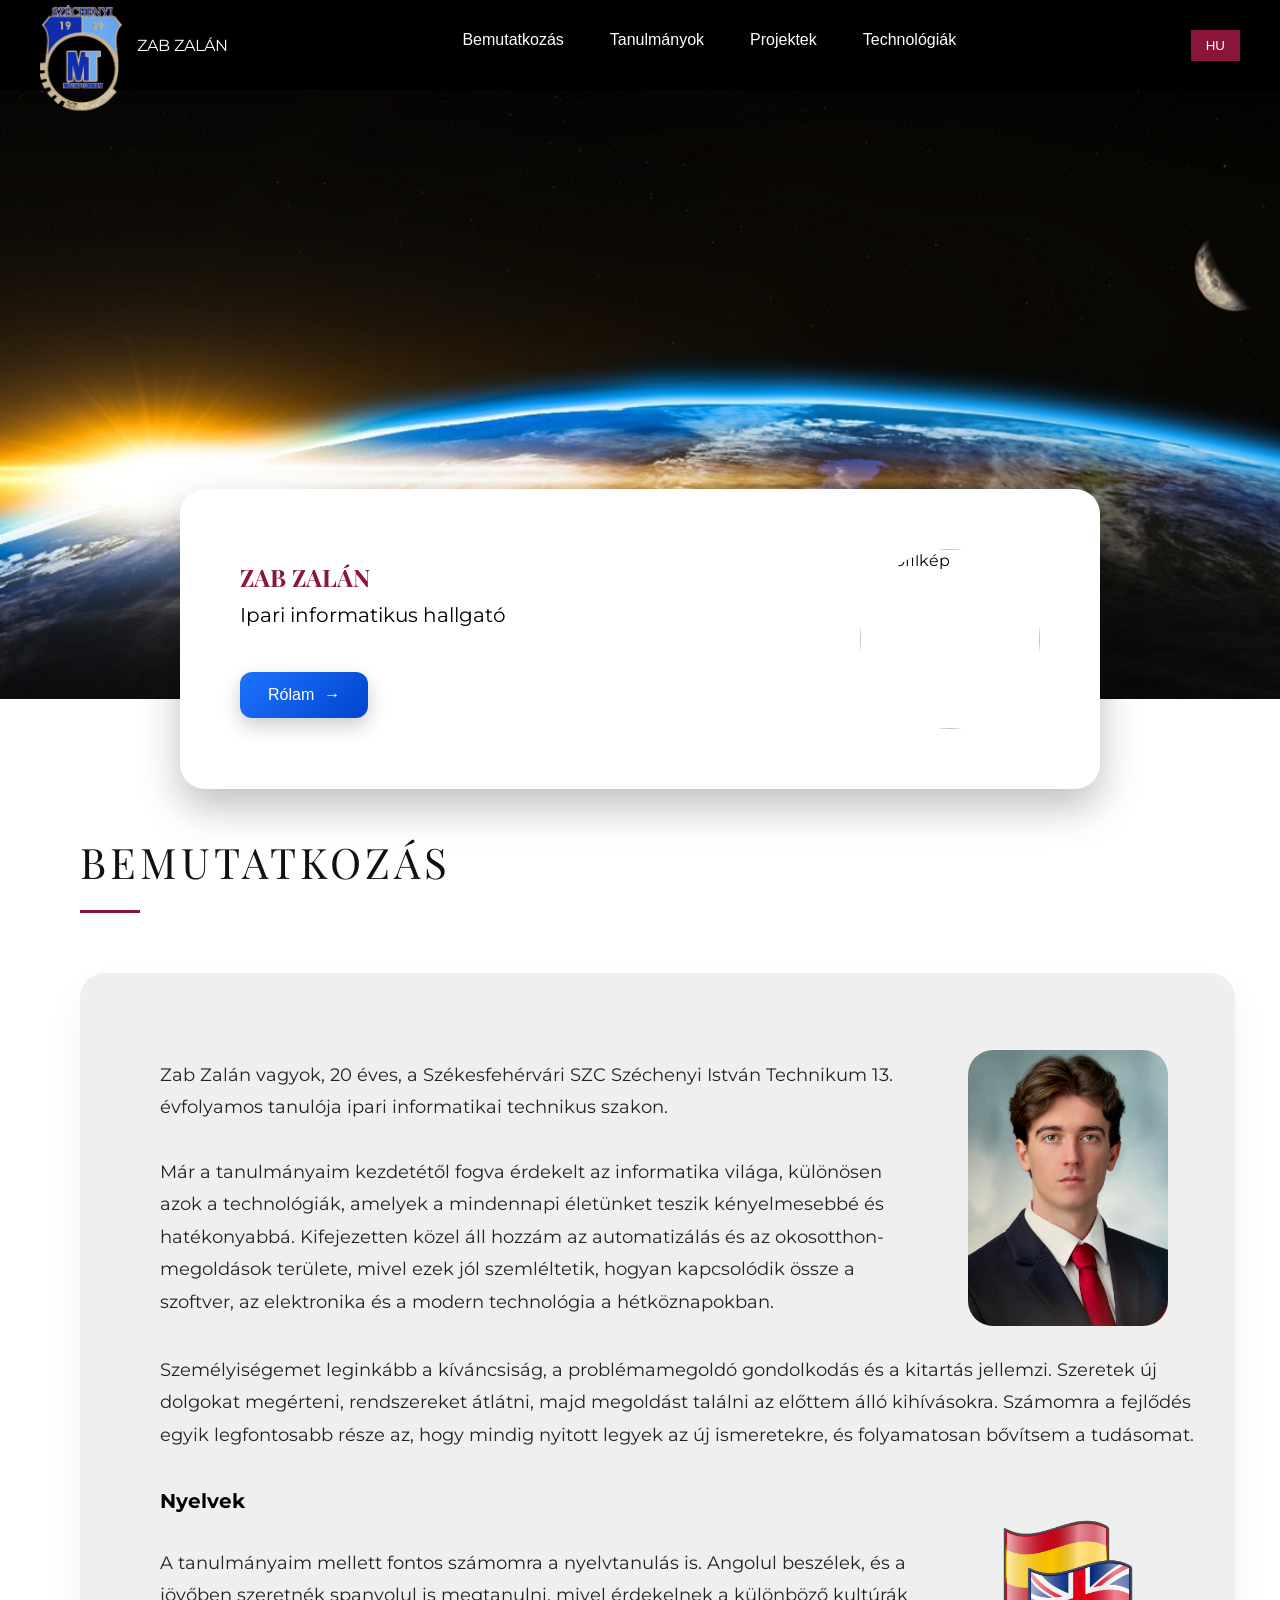
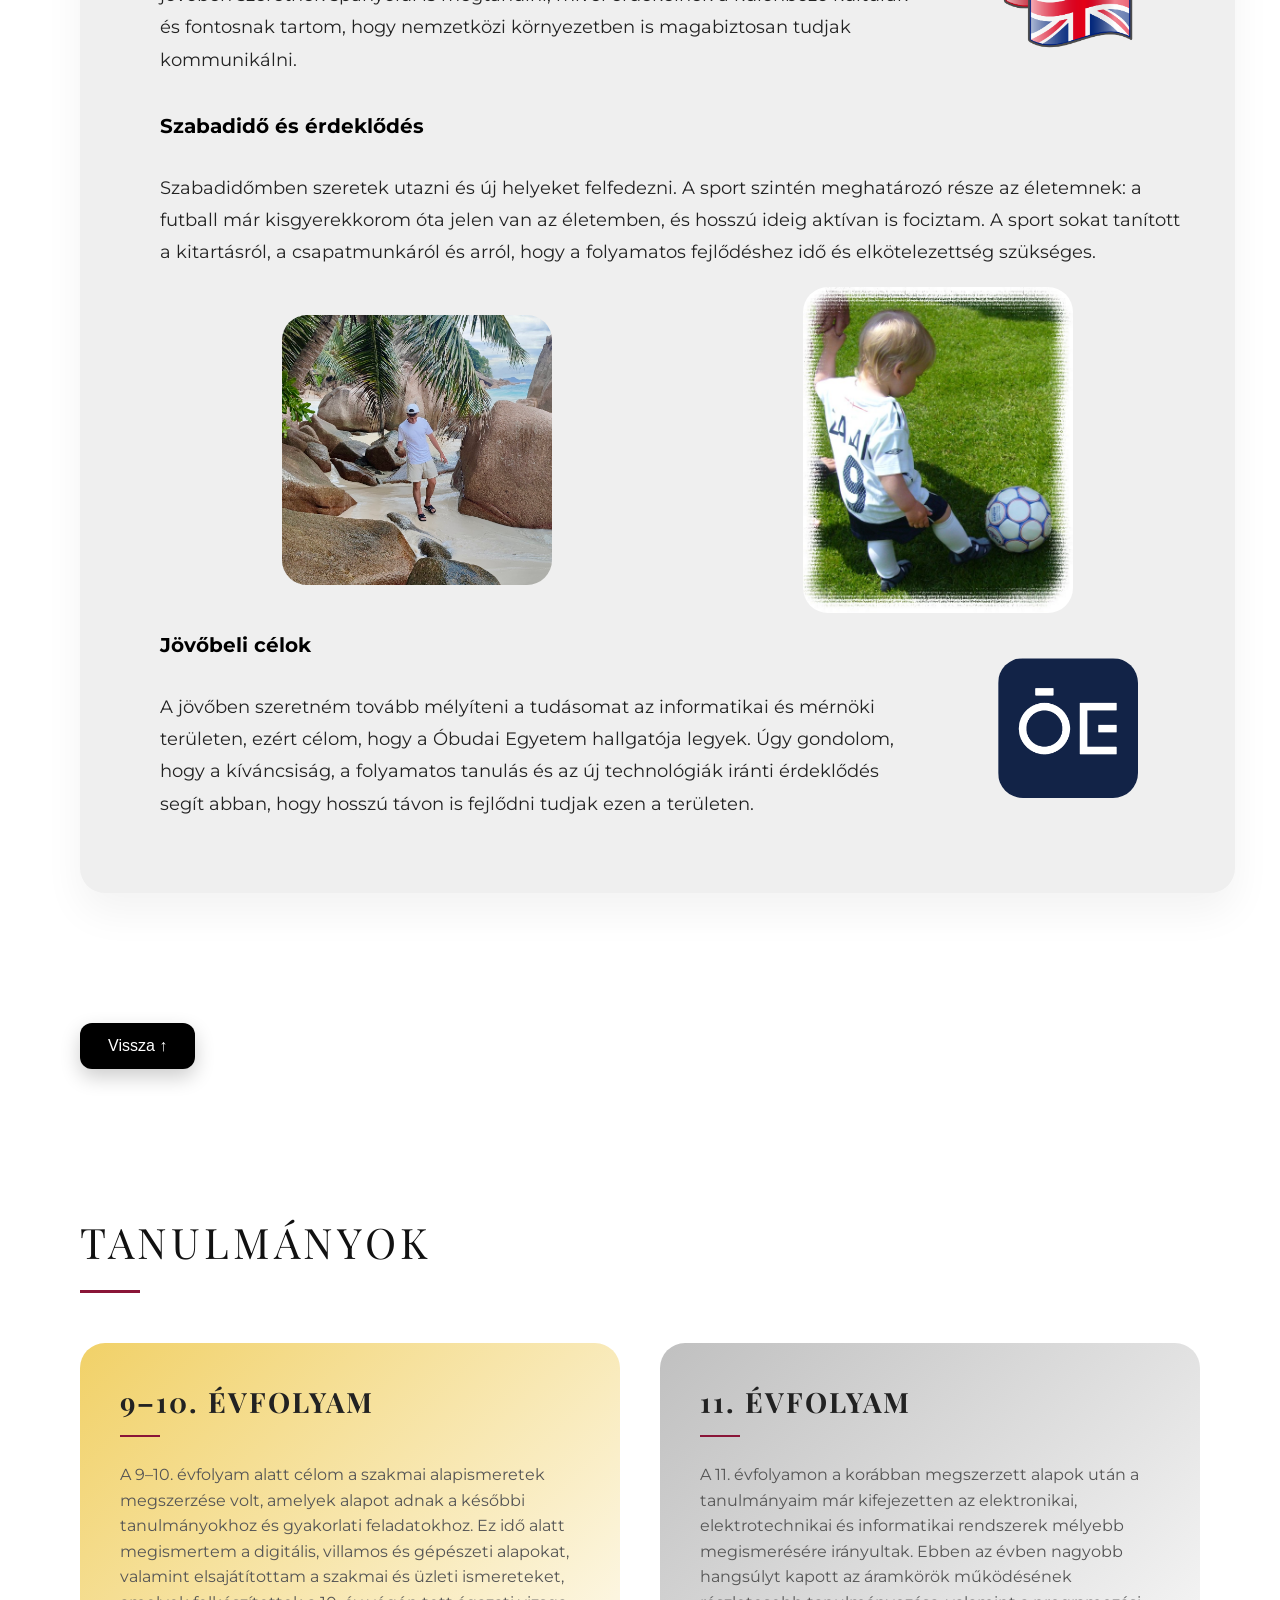
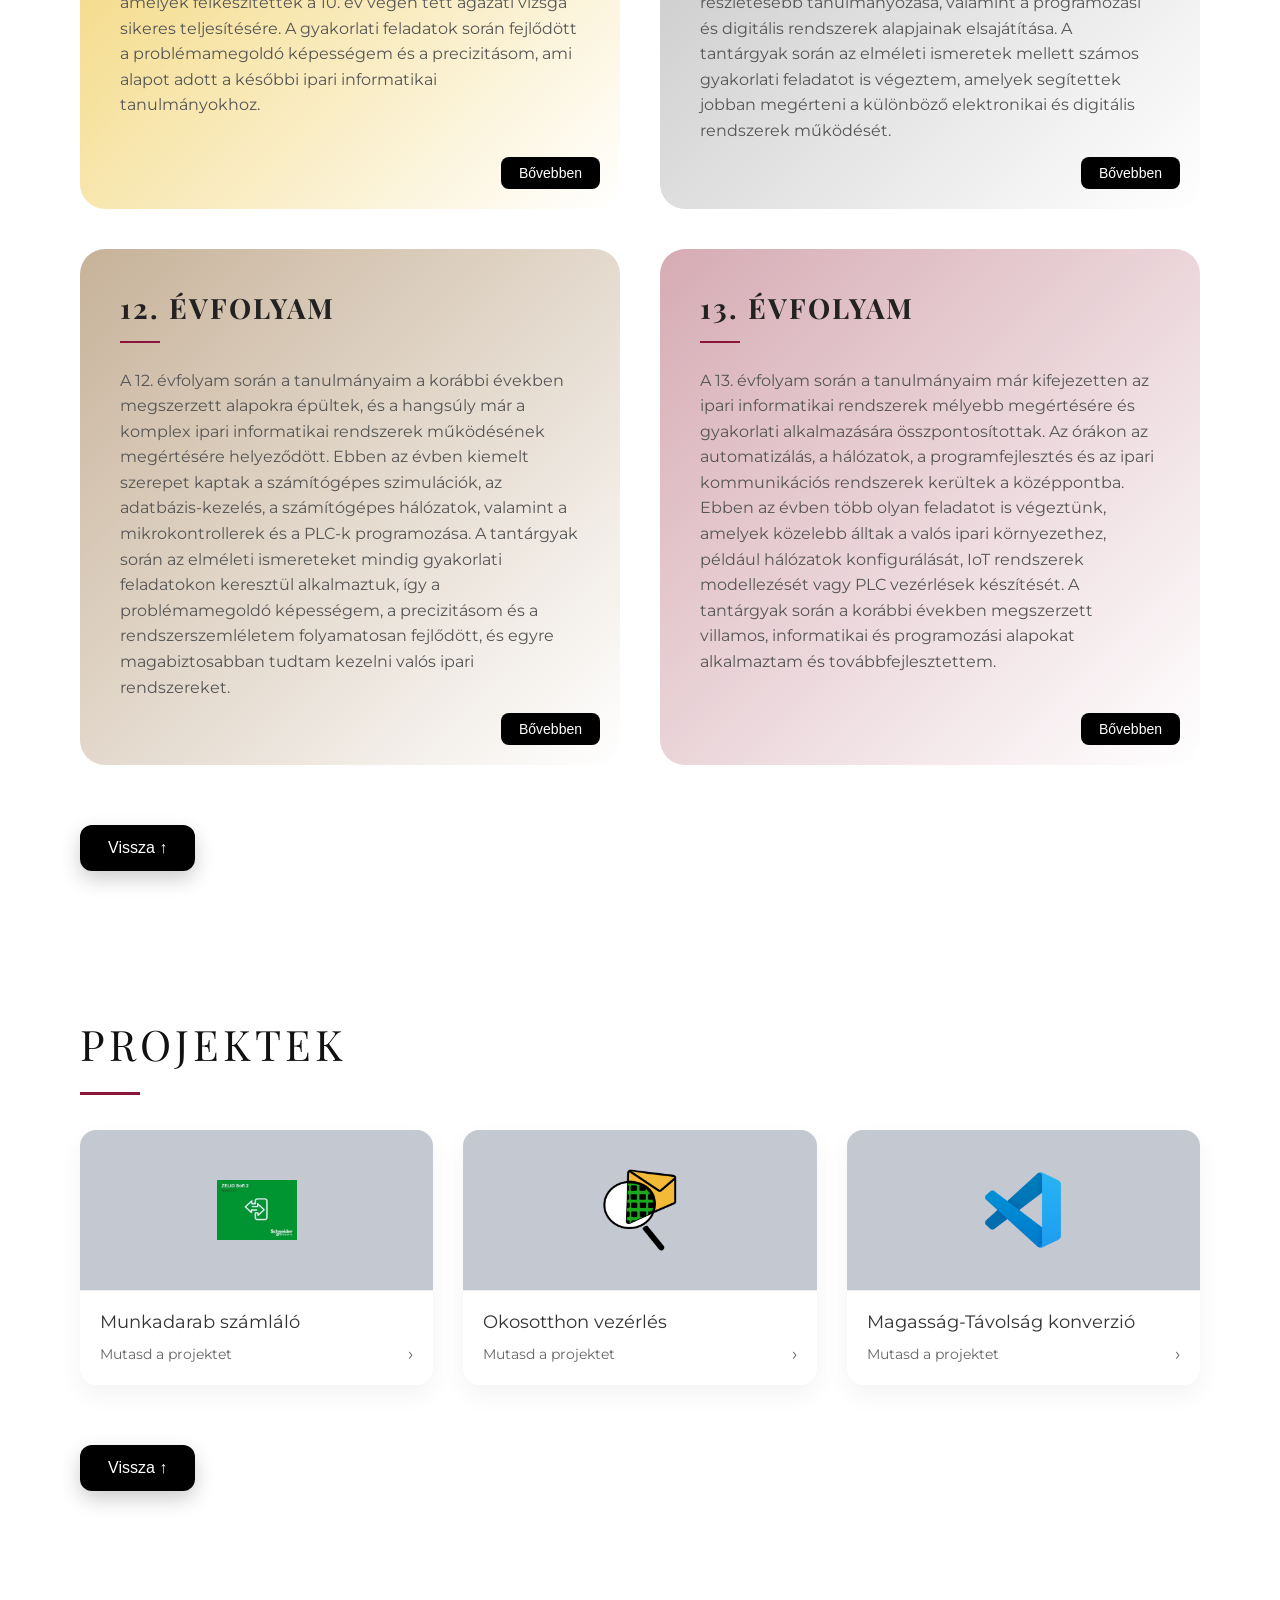
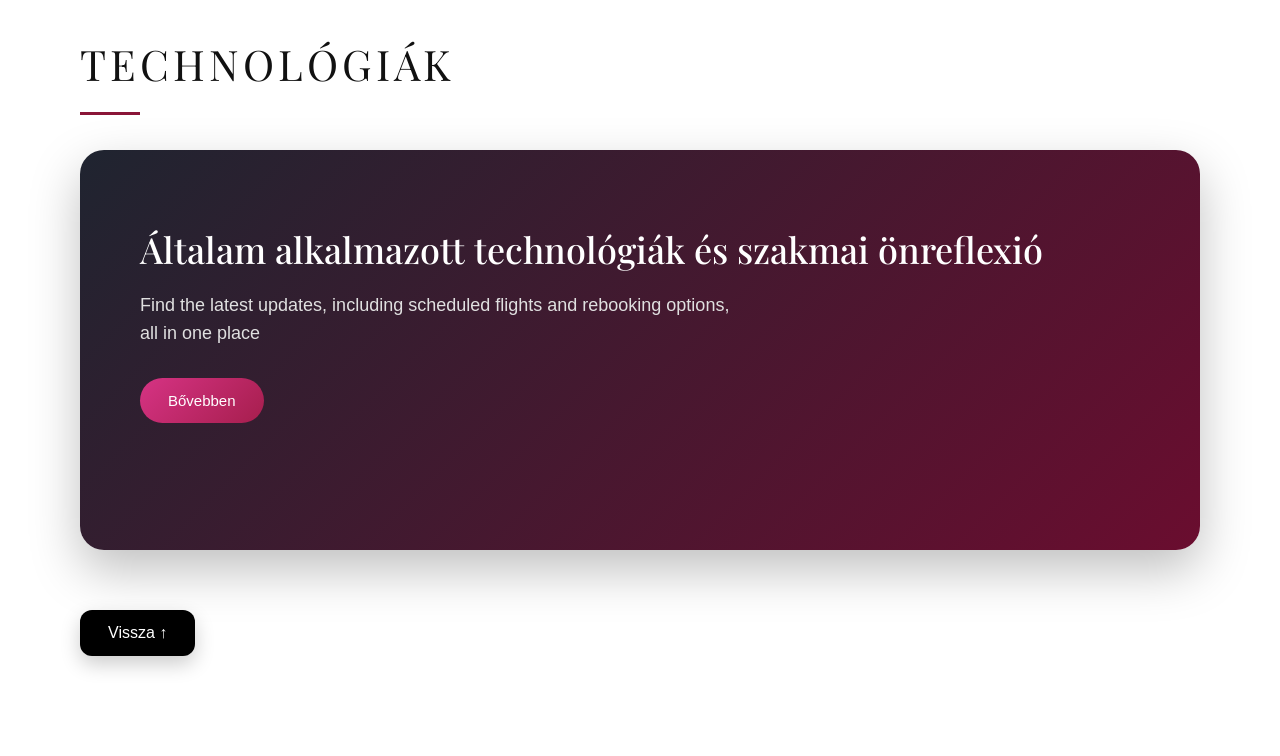
==== index.html @ 1a3d155a "34" ====
﻿﻿﻿﻿<!DOCTYPE html>
<html lang="hu">
<head>
    <meta charset="UTF-8">
    <meta name="viewport" content="width=device-width, initial-scale=1.0">
    <title>Portfolio</title>
    <link rel="stylesheet" href="./style/style.css">
    <link href="https://fonts.googleapis.com/css2?family=Playfair+Display:wght@400;600&family=Montserrat:wght@300;500&display=swap" rel="stylesheet">
</head>
<body>
    <header>
        <div class="logo">
            <a href="https://szek-szechenyi.www.intezmeny.edir.hu/" target="_blank">
                <img src="./style/Photos/logo.png" alt="School Logo">
            </a>
            <span id="nav-name">ZAB ZALÁN</span>
        </div>
            <button class="menu-toggle" onclick="toggleMenu()">
                ☰
            </button>
        <nav id="nav-menu">
                    <button onclick="scrollToSection('rolam')" id="nav-about">Bemutatkozás</button>
            <div class="dropdown">
                <button class="dropbtn" id="nav-study" onclick="handleStudyClick()">Tanulmányok</button>
                <div class="dropdown-content">
                    <button onclick="scrollToSection('ev910')" id="ev910-btn">9–10. évfolyam</button>
                    <button onclick="scrollToSection('ev11')" id="ev11-btn">11. évfolyam</button>
                    <button onclick="scrollToSection('ev12')" id="ev12-btn">12. évfolyam</button>
                    <button onclick="scrollToSection('ev13')" id="ev13-btn">13. évfolyam</button>
                </div>
            </div>
            <div class="dropdown">
                <button class="dropbtn" id="nav-projects" onclick="handleProjectsClick()">Projektek</button>
                <div class="dropdown-content">
                    <button onclick="openProject1()" id="projekt1-btn">Munkadarab számláló</button>
                    <button onclick="openProject2()" id="projekt2-btn">Okosotthon vezérlés</button>
                    <button onclick="openProject3()" id="projekt3-btn">Magasság-Távolság</button>
                </div>
            </div>
            <button onclick="scrollToSection('technologiak')" id="nav-technologies">Technológiák</button>
        </nav>

        <button class="lang-btn" id="lang-btn" onclick="toggleLanguage()">HU</button>
    </header>

    <!-- HERO SECTION -->
    <section class="hero">

        <div class="card">
            
            <div class="card-text">
                <h1 id="name">ZAB ZALÁN</h1>
                <p id="title">Ipari informatikus hallgató</p>
                <button class="about-btn" id="about-btn" onclick="scrollToSection('rolam')">Rólam<span class="arrow">→</span></button>
            </div>

            <div class="profile-pic">
                <img src="./style/Photos/profil.jpeg" alt="Profilkép">
            </div>
        </div>

    </section>

    <!-- SECTIONS -->

    <section id="rolam" class="content">
        <h2 id="about-title">Bemutatkozás</h2>
        <div class="about-card">
            <div class="about-inner">
                <p>
                    <div class="me-row">
                        <div class="me-box">
                        <p>
                        Zab Zalán vagyok, 20 éves, a Székesfehérvári SZC Széchenyi István Technikum 13. évfolyamos tanulója ipari informatikai technikus szakon. 
                        <br></br>
                        Már a tanulmányaim kezdetétől fogva érdekelt az informatika világa, különösen azok a technológiák, 
                        amelyek a mindennapi életünket teszik kényelmesebbé és hatékonyabbá. Kifejezetten közel áll hozzám az automatizálás és az okosotthon-megoldások területe, 
                        mivel ezek jól szemléltetik, hogyan kapcsolódik össze a szoftver, az elektronika és a modern technológia a hétköznapokban.
                        </p>
                        </div>
                        <div class="me-image-box">
                            <img src="./style/Photos/me.jpeg" alt="Én">
                        </div>
                        </div>
                            <p>
                            Személyiségemet leginkább a kíváncsiság, a problémamegoldó gondolkodás és a kitartás jellemzi. Szeretek új dolgokat megérteni, 
                            rendszereket átlátni, majd megoldást találni az előttem álló kihívásokra. Számomra a fejlődés egyik legfontosabb része az, 
                            hogy mindig nyitott legyek az új ismeretekre, és folyamatosan bővítsem a tudásomat.
                            </p>
                </p>
                <div class="nyelvek-row">
                        <div class="nyelvek-box">
                            <h5>Nyelvek</h5>
                            <p>
                                A tanulmányaim mellett fontos számomra a nyelvtanulás is. 
                                Angolul beszélek, és a jövőben szeretnék spanyolul is megtanulni, 
                                mivel érdekelnek a különböző kultúrák és fontosnak tartom, hogy nemzetközi környezetben is magabiztosan tudjak kommunikálni.
                            </p>
                        </div>
                        <div class="nyelvek-image-box">
                            <img src="./style/Photos/nyelvek.png" alt="Nyelvek">
                        </div>
                </div>

                <h5>Szabadidő és érdeklődés</h5>
                    <p>
                        Szabadidőmben szeretek utazni és új helyeket felfedezni. 
                        A sport szintén meghatározó része az életemnek: a futball már kisgyerekkorom óta jelen van az életemben, 
                        és hosszú ideig aktívan is fociztam. A sport sokat tanított a kitartásról, 
                        a csapatmunkáról és arról, hogy a folyamatos fejlődéshez idő és elkötelezettség szükséges.
                    </p>

                <div class="topic-grid">
                        <div class="travel-image-box">
                            <img src="./style/Photos/me_travel.jpg" alt="travel">
                        </div>

                        <div class="foci-image-box">
                            <img src="./style/Photos/foci.JPG" alt="foci">
                        </div>
                    </div>
                
                <div class="egyetem-row">
                        <div class="egyetem-box">
                            <h5>Jövőbeli célok</h5>
                            <p>
                                A jövőben szeretném tovább mélyíteni a tudásomat az informatikai és mérnöki területen, ezért célom, 
                                hogy a Óbudai Egyetem hallgatója legyek. Úgy gondolom, hogy a kíváncsiság, 
                                a folyamatos tanulás és az új technológiák iránti érdeklődés segít abban, hogy hosszú távon is fejlődni tudjak ezen a területen.
                            </p>
                        </div>
                        <div class="egyetem-image-box">
                            <img src="./style/Photos/egyetem.png" alt="Egyetem">
                        </div>
                </div>

            </div>
        </div>
        <button class="back-btn" id="back-about" onclick="scrollToTop()">Vissza ↑</button>
    </section>

    <section id="tanulmanyok" class="content">
        <h2 id="study-title">Tanulmányok</h2>

        <div class="study-grid">
            <div class="study-card card-1" id="ev910">
                <h3 class="card-title" id="card1-title">9–10. évfolyam</h3>
                <p class="preview-text" id="card1-preview">
                    A 9–10. évfolyam alatt célom a szakmai alapismeretek megszerzése volt, 
                    amelyek alapot adnak a későbbi tanulmányokhoz és gyakorlati feladatokhoz. 
                    Ez idő alatt megismertem a digitális, villamos és gépészeti alapokat, 
                    valamint elsajátítottam a szakmai és üzleti ismereteket, 
                    amelyek felkészítettek a 10. év végén tett ágazati vizsga sikeres teljesítésére. 
                    A gyakorlati feladatok során fejlődött a problémamegoldó képességem és a precizitásom, 
                    ami alapot adott a későbbi ipari informatikai tanulmányokhoz.
                </p>

                <button class="expand-btn" id="card1-btn" onclick="toggleCard(this)">Bővebben</button>

                <div class="card-expanded">
                    <h4 id="card1-h4-1">1. Megszerzett alapismeretek</h4>

                    <h5 id="card1-h5-1">Digitális kultúra</h5>
                    <p id="card1-p-1">
                        A digitális kultúra órák során megismertem a számítógépek és az internet működését,
                        a digitális írástudás alapjait, valamint a biztonságos online kommunikáció szabályait.
                        Gyakorlatban készítettem dokumentumokat Word 2016-ban, táblázatokat Excelben és prezentációkat PowerPointban.
                        Ezek a feladatok fejlesztették a logikus gondolkodásomat és a problémamegoldó képességemet,
                        valamint biztos alapot adtak a későbbi projektekhez és a honlapkészítéshez.
                    </p>

                    <div class="villamos-row">
                        <div class="villamos-box">
                            <h5 id="card1-h5-2">Villamos alapismeretek</h5>
                            <p id="card1-p-2">
                                A villamos alapismeretek során megtanultam az elektromos alapfogalmakat,
                                az áramkörök működését és a biztonságos munkavégzés szabályait. Gyakorlatban különböző áramköröket építettem,
                                használtam alkatrészeket, mint dióda, ellenállás és LED. Tanultam az alapvető forrasztási technikákat,
                                és mérőeszközökkel ellenőriztem az áramkörök működését. Ezek a tapasztalatok fejlesztették a precizitásomat és a kézügyességemet,
                                valamint segítettek az elméleti tudás gyakorlati alkalmazásában
                            </p>
                        </div>
                        <div class="villamos-image-box">
                            <img src="./style/Photos/tranzisztor_no_bg.png" alt="Tranzisztor">
                        </div>
                    </div>

                    <div class="gepeszet-row">
                        <div class="gepeszet-image-box">
                            <img src="./style/Photos/gepeszet_no_bg (1).png" alt="Gépészet">
                        </div>
                        <div class="gepeszet-box">
                            <h5 id="card1-h5-3">Gépészeti alapismeretek</h5>
                            <p id="card1-p-3">
                                A gépészeti alapismeretek órák során megismertem a mechanikai rendszerek működését és az alapvető szerkezeti elemeket.
                                Gyakorlati feladatok során eszközöket használtam, mint reszelő, vasfűrész, fúrógép és csavarhúzó,
                                valamint kisebb alkatrészeket szereltem össze. Megtanultam a műszaki rajzok készítését, olvasását és értelmezését,
                                ami segített a mechanikai elemek helyes összeszerelésében és a problémamegoldásban.
                            </p>
                        </div>
                    </div>

                    <h4 id="card1-h4-2">2. Szakmai és üzleti alapok</h4>

                    <div class="topic-grid">
                        <div class="topic-box">
                            <h5 id="card1-h5-4">Munkavállalói ismeretek</h5>
                            <p id="card1-p-4">
                                A munkavállalói ismeretek órákon megtanultam a munka világának alapvető szabályait,
                                az álláskeresés és az önéletrajz készítésének módját, valamint a motivációs levél és az állásinterjú alapjait.
                                Gyakorlati feladatok során csoportos munkát végeztünk, amelyek fejlesztették a kommunikációs és szervezési készségeimet,
                                valamint a felelősségvállalást.
                            </p>
                        </div>

                        <div class="topic-box">
                            <h5 id="card1-h5-5">Pénzügyi és vállalkozói ismeretek</h5>
                            <p id="card1-p-5">
                                A pénzügyi és vállalkozói ismeretek órák során alapvető gazdasági fogalmakat,
                                költségvetés-készítést és üzleti döntések alapjait sajátítottam el.
                                Gyakorlati feladatokban kis üzleti szimulációkban vettem részt, amelyek fejlesztették a tervezési és problémamegoldó képességeimet,
                                valamint a stratégiai gondolkodást
                            </p>
                        </div>
                    </div>

                    <h4 id="card1-h4-3">Ágazati vizsga</h4>
                    <p id="card1-p-6">
                        A 10. év végén sikeresen teljesítettem az ágazati vizsgát,
                        amely során bizonyítottam a megszerzett alapismereteket és a szakmai kompetenciáimat a villamos és gépészeti alapok területén.
                    </p>

                    <div class="exam-parts">
                        <div class="exam-box">
                            <b id="card1-exam-1">Írásbeli rész:</b>
                            <p id="card1-p-7">
                                Elméleti tudásomat a gépészet és elektronika alapjairól kellett bemutatnom,
                                például műszaki rajzok készítésében, gépészettel és elektronikával kapcsolatos
                                kérdések megválaszolásával és egyszerű áramköri számítások megoldásával.
                            </p>
                        </div>

                        <div class="exam-box">
                            <b id="card1-exam-2">Gyakorlati rész:</b>
                            <p id="card1-p-8">
                                Elkészítettem egy mechanikus és villamos elemekből álló alkatrészcsoport egyes elemeit,
                                valamint gondoskodtam azok precíz előállításáról és összeszereléséről a végső működő egység kialakítása érdekében.
                            </p>
                        </div>
                    </div>
                </div>
            </div>

            <div class="study-card card-2" id="ev11">
                <h3 class="card-title" id="card2-title">11. évfolyam</h3>
                <p class="preview-text">
                    A 11. évfolyamon a korábban megszerzett alapok után a tanulmányaim már kifejezetten az elektronikai, 
                    elektrotechnikai és informatikai rendszerek mélyebb megismerésére irányultak. 
                    Ebben az évben nagyobb hangsúlyt kapott az áramkörök működésének részletesebb tanulmányozása, 
                    valamint a programozási és digitális rendszerek alapjainak elsajátítása. 
                    A tantárgyak során az elméleti ismeretek mellett számos gyakorlati feladatot is végeztem, 
                    amelyek segítettek jobban megérteni a különböző elektronikai és digitális rendszerek működését.
                </p>
                <button class="expand-btn" id="card1-btn" onclick="toggleCard(this)">Bővebben</button>

                <div class="card-expanded">
                    <h4>Megszerzett ismeretek</h4>

                    <h5>Programozás alapjai</h5>
                    <p>
                        <p>
                            A programozás alapjai tantárgy során megismerkedtem az algoritmikus gondolkodás 
                            és a programozási logika alapjaival. 
                            Az órákon megtanultam, hogyan lehet egy problémát kisebb lépésekre bontani, 
                            majd azt egy program segítségével megoldani. 
                            Foglalkoztunk az alapvető programozási szerkezetekkel, például a változókkal, 
                            elágazásokkal és ciklusokkal, valamint az algoritmusok felépítésével.
                        </p>
                        
                        <div class="programozas-row">
                            <div class="programozas-box">
                                <p>
                                    A gyakorlati feladatok során különböző egyszerű programokat készítettem, a
                                    melyek segítségével gyakoroltam a logikai gondolkodást és a hibakeresést. 
                                    A programok írásához a Visual Studio Code fejlesztői környezetet használtuk, a
                                    mely egy modern kódszerkesztő. Ebben a programban írtam és futtattam a kódokat, 
                                    valamint megtanultam a programok strukturált felépítését és a hibák javításának alapvető módszereit.
                                </p>
                            </div>
                        <div class="programozas-image-box">
                            <img src="./style/Photos/visual-studio.png" alt="VisualStudio">
                        </div>
                        </div>
                        
                            <p>
                            A feladatok során különböző alapvető programozási problémákat oldottunk meg, 
                            például számítási feladatokat, feltételek vizsgálatát vagy ismétlődő műveletek végrehajtását. 
                            Ezek a gyakorlatok segítettek abban, hogy fejlődjön a logikai gondolkodásom és jobban megértsem a programozás működésének alapelveit.
                            </p>
                    </p>
                    <h5>Automatika és elektronikai ismeretek</h5>
                    <div class="automatika-parts">
                        <p>
                            Az automatika és elektronikai ismeretek órákon megismertem az elektronikai rendszerek működésének alapelveit 
                            és az automatizált rendszerekben használt alapvető elektronikai elemek szerepét. Tanultunk különböző elektronikai alkatrészekről, 
                            például ellenállásokról, diódákról, kondenzátorokról és tranzisztorokról, valamint ezek működéséről az áramkörökben.
                            <br></br>
                            A gyakorlati feladatok során különböző egyszerű áramköröket építettünk és elemeztünk, 
                            valamint számítógépes szimulációs programok segítségével vizsgáltuk az áramkörök működését. Ezek a gyakorlatok segítettek jobban megérteni, 
                            hogyan működnek az elektronikai rendszerek a valóságban.
                        </p>
                    </div>

                    <h5>Analóg áramkörök</h5>
                            <p>
                                <p>
                                    Az analóg áramkörök tantárgy során az analóg elektronika alapelveit tanultam. 
                                    Megismertem az olyan alapvető alkatrészek működését, mint az ellenállások, kondenzátorok és diódák, 
                                    valamint ezek szerepét az áramkörökben. Tanultunk az Ohm-törvényről, a feszültség- és áramviszonyokról, 
                                    valamint egyszerűbb áramköri számításokról.
                                </p>
                        <div class="analog-row">
                            <div class="analog-box">
                                <p>
                                A gyakorlati feladatok során az Electronic Workbench (EWB) 5.12 programot használtuk, 
                                amely egy elektronikai áramkör szimulációs szoftver.
                                Ennek segítségével különböző analóg kapcsolásokat építettem fel virtuális környezetben, 
                                majd megfigyeltem azok működését. A programban mérőműszereket is használhattunk, 
                                például virtuális multimétert és oszcilloszkópot, amelyekkel ellenőrizni lehetett a feszültség- 
                                és áramértékeket az áramkör különböző pontjain.
                                </p>
                            </div>
                            <div class="analog-image-box">
                                <img src="./style/Photos/Electronics-Workbench.webp" alt="Analog-aramkorok">
                            </div>
                        </div>
                        </p>
                    <h5>Digitális áramkörök</h5>
                            <p>
                                A digitális áramkörök tantárgy során a digitális elektronika alapjaival foglalkoztunk. 
                                Megtanultam a bináris számrendszer használatát, valamint a logikai műveletek és logikai kapuk működését. 
                                Tanulmányoztuk az alapvető logikai kapukat, például az AND, OR, NOT, NAND és NOR kapukat, 
                                valamint ezek működését különböző kapcsolásokban.
                            </p>
                    <div class="digit-row">
                        <div class="digit-image-box">
                            <img src="./style/Photos/logisim.png" alt="Digit">
                        </div>
                        <div class="digit-box">
                            <p>
                                A gyakorlati feladatok során a Logisim nevű digitális áramkör szimulációs programot használtuk. 
                                Ebben a programban különböző digitális áramköröket építettem fel logikai kapuk segítségével, majd teszteltem azok működését. 
                                A feladatok során egyszerű logikai hálózatokat és kombinációs áramköröket készítettünk, 
                                amelyek segítettek megérteni a digitális rendszerek működésének alapjait.
                            </p>
                        </div>
                    </div>

                    <h5>Elektrotechnika</h5>
                    <div class="elektro-parts">
                        <p>
                            Az elektrotechnika tantárgy során tovább mélyítettem a villamos alapismereteimet. 
                            Tanultam az elektromos áramkörök működéséről, a feszültség, az áramerősség és az ellenállás közötti összefüggésekről, 
                            valamint különböző áramköri számításokról.
                            <br></br>
                            Az órák során foglalkoztunk az Ohm-törvénnyel a soros és párhuzamos kapcsolásokban, 
                            valamint az ellenállások eredő értékének kiszámításával. Ezek az ismeretek segítettek abban, 
                            hogy jobban megértsem az elektronikai áramkörök működését.
                            <br></br>
                            A gyakorlati feladatok során különböző áramköröket elemeztünk, számításokat végeztünk, 
                            és a korábban tanult elektronikai ismereteket alkalmaztuk. Ezek a feladatok fejlesztették a műszaki gondolkodásomat és a problémamegoldó képességemet.
                        </p>
                    </div>
                    
            </div>
            </div>

            <div class="study-card card-3" id="ev12">
                <h3 class="card-title" id="card3-title">12. évfolyam</h3>
                <p class="preview-text">
                    A 12. évfolyam során a tanulmányaim a korábbi években megszerzett alapokra épültek, 
                    és a hangsúly már a komplex ipari informatikai rendszerek működésének megértésére helyeződött. 
                    Ebben az évben kiemelt szerepet kaptak a számítógépes szimulációk, az adatbázis-kezelés, a számítógépes hálózatok, 
                    valamint a mikrokontrollerek és a PLC-k programozása. A tantárgyak során az elméleti ismereteket mindig gyakorlati feladatokon keresztül alkalmaztuk, 
                    így a problémamegoldó képességem, a precizitásom és a rendszerszemléletem folyamatosan fejlődött, 
                    és egyre magabiztosabban tudtam kezelni valós ipari rendszereket.
                </p>
                <button class="expand-btn" id="card1-btn" onclick="toggleCard(this)">Bővebben</button>

                <div class="card-expanded">
                    <h4>Megszerzett ismeretek</h4>
                    
                    <h5>Számítógépes szimuláció</h5>
                        <p>
                            <p>
                            Itt az ipari rendszerek modellezését 
                            és működésük előrejelzését tanultuk számítógépes környezetben. 
                            A gyakorlatok során az Autodesk Eagle programot használtuk elektronikai áramkörök tervezésére, 
                            NYÁK-tervek készítésére és az áramkörök működésének ellenőrzésére.
                            </p>
                        <div class="szamitogep-row">
                            <div class="szamitogep-box">
                                <p>
                                A programban alkatrészeket helyeztem el, virtuális áramköröket építettem és szimuláltam, 
                                majd figyeltem a különböző jelek viselkedését az áramkörben. 
                                A feladatok során megtanultam a kapcsolások logikai felépítését, 
                                a tervezés és a hibakeresés folyamatát, valamint azt, hogy a szimuláció segít 
                                az esetleges hibák korai felismerésében, még a valós megvalósítás előtt.
                                </p>
                            </div>
                            <div class="szamitogep-image-box">
                                <img src="./style/Photos/eagle.png" alt="Számítógépes szimuláció">
                            </div>
                        </div>
                        </p>

                    <div class="mikrokontroller-row">
                        <div class="mikrokontroller-image-box">
                            <img src="./style/Photos/zeliosoft.jpg" alt="mikrokontroller">
                        </div>
                        <div class="mikrokontroller-box">
                            <h5>Mikrovezérlő programozása</h5>
                            <p>
                               A mikrovezérlő programozás során az alapvető mikrokontrolleres rendszerek működését tanultuk. 
                               A gyakorlatokban a mikrokontrollerre egyszerű programokat írtam, amelyekkel például LED-eket, 
                               szenzorokat és motorokat irányítottam. A feladatok során a Zelio Soft 2 programot használtuk, 
                               amelyben a FBD (Function Block Diagram) és Ladder programozási nyelveken készítettünk vezérlőprogramokat. 
                               A gyakorlati feladatok segítettek megérteni a szenzorok és beavatkozók működését, valamint a vezérlési logikák felépítését.
                            </p>
                        </div>
                    </div>
                        
                    <h5>PLC programozás</h5>
                    <div class="plc-parts">
                        <p>
                            A PLC programozás órák során a programozható logikai vezérlők alkalmazását és működését tanultam. 
                            A gyakorlatokon Ladder és FBD diagramokon keresztül automatizáltam egyszerű ipari folyamatokat, 
                            például motorok és lámpák vezérlését, valamint logikai kapcsolások és vezérlési sorrendek szimulációját végeztem. 
                            A feladatok során a valós be- és kimeneti jeleket használtuk, így megtanultam a rendszerek működésének gyakorlati ellenőrzését, 
                            a hibakeresést, valamint a programok pontos működtetését.
                        </p>
                    </div>

                    <div class="adatbazis-row">
                        <div class="adatbazis-box">
                            <h5>Adatbázis-kezelés alapjai</h5>
                            <p>
                                Az adatbázis-kezelés alapjai tantárgy során az adatok szervezett tárolásával, 
                                kezelésével és lekérdezésével foglalkoztunk. Az órákon az adatmodellezés, a táblák létrehozása, 
                                a relációk kialakítása és az SQL alapú lekérdezések készítése volt a központi téma. 
                                Gyakorlati feladatok során adatbázisokat készítettem, például egy kis vállalkozás termékeinek 
                                és rendeléseinek nyilvántartására, lekérdezéseket írtam adatok szűrésére, összesítésére, 
                                és jelentéseket készítettem, amelyek vizualizálták az adatkapcsolatokat.
                            </p>
                        </div>
                        <div class="adatbazis-image-box">
                            <img src="./style/Photos/mysql.png" alt="Adatbázis kezelés">
                        </div>
                    </div>

                    <h5>Hálózatkezelés</h5>
                    <div class="halozat-parts">
                        <p>
                            A hálózatkezelés órák során a számítógépes hálózatok működésével 
                            és szerepével ismerkedtünk. Az órákon áttekintettük, 
                            hogy a hálózatok hogyan kapcsolják össze a számítógépeket és eszközöket, 
                            hogyan történik az információ továbbítása, és miért fontosak az ipari és irodai rendszerekben.  
                            Ezek az órák segítettek megérteni a hálózatok alapvető működését és jelentőségét a mai digitális környezetben.
                        </p>
                    </div>
                    
            </div>
            </div>

            <div class="study-card card-4" id="ev13">
                <h3 class="card-title" id="card4-title">13. évfolyam</h3>
                <p class="preview-text" id="card4-preview">
                    A 13. évfolyam során a tanulmányaim már kifejezetten az ipari informatikai rendszerek 
                    mélyebb megértésére és gyakorlati alkalmazására összpontosítottak. 
                    Az órákon az automatizálás, a hálózatok, a programfejlesztés és az ipari kommunikációs rendszerek kerültek a középpontba. 
                    Ebben az évben több olyan feladatot is végeztünk, amelyek közelebb álltak a valós ipari környezethez, például hálózatok konfigurálását, 
                    IoT rendszerek modellezését vagy PLC vezérlések készítését. A tantárgyak során a korábbi években megszerzett villamos, 
                    informatikai és programozási alapokat alkalmaztam és továbbfejlesztettem.
                </p>

                <button class="expand-btn" id="card1-btn" onclick="toggleCard(this)">Bővebben</button>

                <div class="card-expanded">
                    <h4>Megszerzett alapismeretek</h4>

                    <h5>Automatikai és elektronikai ismeretek</h5>
                    <p>
                        Az automatikai és elektronikai ismeretek órák elsősorban elméleti jellegűek voltak. 
                        Ezeken az órákon az automatizálási rendszerek működésének alapelveit, 
                        az elektronikai áramkörök szerepét és az ipari vezérlőrendszerek felépítését tanultuk. 
                        Megismerkedtünk a különböző érzékelőkkel, beavatkozókkal és vezérlőegységekkel, 
                        valamint azok működési elvével és alkalmazási területeivel. Az órák célja az volt, hogy átfogó képet kapjunk arról, 
                        hogyan működnek az automatizált rendszerek az iparban, és milyen elektronikai megoldások teszik lehetővé a különböző folyamatok vezérlését.
                    </p>

                    <div class="programfejlesztes-row">
                        <div class="programfejlesztes-box">
                            <h5>Programfejlesztés</h5>
                            <p>
                                A programfejlesztés órákon a szoftveres gondolkodás és a problémamegoldás került előtérbe. 
                                A feladatokat elsősorban Visual Studio Code fejlesztői környezetben készítettük, 
                                ahol kisebb programokat és alkalmazásokat írtunk különböző gyakorlati problémák megoldására. 
                                Készítettem például egyszerű számoló- és átváltó programokat, például magasság- vagy távolságértékek konvertálását végző kis alkalmazásokat, 
                                amelyeknél a felhasználó által megadott adatokat a program feldolgozta és más mértékegységbe alakította át. 
                                Ezek a feladatok segítettek megérteni a programok felépítését, a bemenetek és kimenetek kezelését, valamint a feltételek és műveletek használatát.
                            </p>
                        </div>
                        <div class="programfejlesztes-image-box">
                            <img src="./style/Photos/visual-studio.png" alt="Programfejlesztés">
                        </div>
                    </div>

                    <div class="cisco-row">
                        <div class="cisco-image-box">
                            <img src="./style/Photos/Cisco-Packet-Tracer.webp" alt="Cisco-Packet-Tracer">
                        </div>
                        <div class="cisco-box">
                            <p>
                                Emellett a Cisco Packet Tracer programot is használtuk, 
                                ahol egy okosotthon rendszer működését modelleztük. A projekt során különböző eszközöket – 
                                például világítást, szenzorokat és vezérlőegységeket – kapcsoltunk össze hálózaton keresztül, majd ezek működését automatizáltuk. 
                                A feladat során megtanultam, hogyan kommunikálnak egymással az IoT eszközök, valamint hogyan lehet különböző események alapján vezérlési logikát kialakítani.
                            </p>
                        </div>
                    </div>

                    <div class="topic-grid">
                        <div class="topic-box">
                            <h5>Robottechnika CAD/CAM</h5>
                            <p>
                                A robottechnika CAD/CAM órák során a számítógéppel támogatott tervezés és gyártás alapjaival foglalkoztunk. 
                                Megismerkedtünk azzal, hogyan lehet különböző alkatrészeket digitális formában megtervezni, 
                                majd ezek alapján gyártási folyamatokat előkészíteni. Az órák célja az volt, hogy betekintést nyerjünk a modern ipari gyártási folyamatokba, 
                                ahol a tervezés és a gyártás szorosan összekapcsolódik a számítógépes rendszerekkel és automatizált gépekkel. 
                                A gyakorlatok során egyszerűbb alkatrészek digitális modelljeit készítettem el CAD környezetben, majd ezek alapján megismertük, 
                                hogyan lehet a terveket gyártási folyamatokhoz felhasználni.
                            </p>
                        </div>

                        <div class="topic-box">
                            <h5>IoT (Internet of Things)</h5>
                            <p>
                                Az IoT órákon az internetre csatlakoztatott eszközök működésével és alkalmazásával foglalkoztunk. 
                                Az órák során megismertük, hogyan kommunikálnak egymással a különböző okoseszközök, szenzorok és vezérlőegységek hálózaton keresztül. 
                                A tananyag főként az IoT rendszerek felépítésére, működési elvére és gyakorlati alkalmazására koncentrált, 
                                például okosotthon rendszerek vagy ipari adatgyűjtő rendszerek esetében. Ezek az ismeretek segítettek megérteni, 
                                hogyan kapcsolódnak össze az informatikai és automatizálási rendszerek a modern ipari és hétköznapi környezetben.
                            </p>
                        </div>
                    </div>

                    <h5>Weblapszerkesztés</h5>
                        <p>
                            <p>
                            A weblapszerkesztés órák során a webes technológiák alapjaival foglalkoztunk, és megtanultuk, 
                            hogyan épül fel egy weboldal. Az órákon megismertem a weboldalak felépítését, a struktúrák kialakítását és a tartalom rendszerezését. 
                            A tananyag része volt a HTML, amely a weboldalak szerkezetének kialakítására szolgál, valamint a CSS, 
                            amellyel a weboldalak megjelenését és formázását lehet beállítani, illetve a JavaScript, amely a weboldalak interaktivitását biztosítja.
                            </p>
                        <div class="weblapszerkesztes-row">
                            <div class="weblapszerkesztes-box">
                                <p>
                                Emellett tanultunk a Bootstrap keretrendszerről is, amely segít a reszponzív, 
                                különböző képernyőméretekhez alkalmazkodó oldalak készítésében.
                                Az itt megszerzett ismereteket később a saját portfólióm elkészítése során tudtam hasznosítani. 
                                A tanult webes alapok segítségével jobban megértettem, hogyan lehet egy weboldalt logikusan felépíteni és átlátható módon megjeleníteni a tartalmakat. 
                                Ez a tantárgy hozzájárult ahhoz, hogy a szakmai munkáimat egy jól strukturált és könnyen áttekinthető webes felületen tudjam bemutatni.
                                </p>
                            </div>
                            <div class="weblapszerkesztes-image-box">
                                <img src="./style/Photos/W3Schools.png" alt="weblapszerkesztes">
                            </div>
                        </div>
                        </p>

                    <h5>Ipari és terepi buszrendszerek</h5>
                    <div class="ipari-parts">
                        <p>
                           Az ipari és terepi buszrendszerek tantárgy során az ipari kommunikációs rendszerekkel foglalkoztunk. 
                           Elméleti szinten megismertük, hogyan kommunikálnak egymással az ipari eszközök különböző buszrendszereken keresztül, 
                           és miért fontos a megbízható adatátvitel az automatizált rendszerekben. 
                           A gyakorlati feladatok során különböző ipari kommunikációs modelleket tanulmányoztunk, 
                           és megértettük, hogyan történik az adatok továbbítása az érzékelők, vezérlők és felügyeleti rendszerek között. 
                           Ez a tantárgy segített megérteni az ipari hálózatok működését és a különböző eszközök közötti kommunikáció jelentőségét.
                        </p>
                    </div>

                    <h5>Számítógépes rendszerüzemeltetés</h5>
                            <p>
                                A számítógépes rendszerüzemeltetés órákon a számítógépes hálózatok gyakorlati működtetésével és konfigurálásával foglalkoztunk. 
                                A gyakorlatok során a Cisco Packet Tracer programot használtuk, ahol különböző hálózati topológiákat építettünk fel és konfiguráltunk. 
                                A feladatok során IP-címzést állítottunk be, DHCP szervereket konfiguráltunk, valamint különböző hálózati eszközök – például routerek és switchek – működését vizsgáltuk.
                            </p>
                    <div class="rendszeruzemeltetes-row">
                        <div class="rendszeruzemeltetes-image-box">
                            <img src="./style/Photos/vmware.png" alt="rendszeruzemeltetes">
                        </div>
                        <div class="rendszeruzemeltetes-box">
                            <p>
                                A gyakorlatok során megismertük a VMware Tools használatát is, 
                                amely lehetővé teszi a virtuális gépek hatékonyabb működését és jobb integrációját a hoszt rendszerrel. 
                                Ennek segítségével könnyebben telepíthetők és kezelhetők a virtuális rendszerek, valamint javul a rendszer teljesítménye 
                                és a hálózati eszközök közötti kommunikáció. Megtanultam, hogyan lehet egy hálózatot megfelelően felépíteni és működtetni, 
                                hogyan történik az eszközök közötti kommunikáció, valamint hogyan lehet hibákat felismerni és javítani a rendszerben.
                            </p>
                        </div>
                    </div>

                    <h5>Irányítástechnikai alapok</h5>
                    <div class="iranyitastechnika-parts">
                        <p>
                           Az irányítástechnikai alapok órák során az automatizált rendszerek vezérlésének elméleti és gyakorlati alapjaival foglalkoztunk. 
                           Megismertük a különböző vezérlési folyamatokat, a logikai kapcsolatok működését, valamint azt, 
                           hogyan lehet egy ipari folyamatot lépésről lépésre automatizálni. A gyakorlatok során a Zelio Soft szoftvert használtuk, 
                           amelyben PLC-alapú vezérléseket készítettünk. A programban Ladder és FBD diagramok segítségével építettük fel a vezérlési logikát, 
                           majd szimulációval ellenőriztük a működését. Készítettem például közlekedési lámpa vezérlést, 
                           ahol a lámpák megfelelő sorrendben és időzítéssel váltakoztak, valamint számláló programot és egy parkolóház működését modellező vezérlést is. 
                           Ezek a feladatok segítettek megérteni, hogyan lehet ipari folyamatokat logikai programokkal irányítani és szimulálni.
                        </p>
                    </div>
                </div>
            </div>
        </div>

        <button class="back-btn" id="back-study" onclick="scrollToTop()">Vissza ↑</button>
    </section>

    <section id="projektek" class="content">
        <h2 id="projects-title">Projektek</h2>
        <div class="project-cards">
    
    <div class="project-card" id="projekt1" onclick="openProject1()">
        <div class="project-card-top">
            <img src="./style/Photos/zeliosoft.jpg" alt="Zelio Soft" style="width: 80px; height: auto;">
        </div>
        <div class="project-card-bottom">
            <div class="project-card-title">Munkadarab számláló</div>
            <div class="project-card-link">
                Mutasd a projektet
                <span class="arrow">›</span>
            </div>
        </div>
    </div>

    <div class="project-card" id="projekt2" onclick="openProject2()">
        <div class="project-card-top">
            <img src="./style/Photos/Cisco-Packet-Tracer.webp" alt="Cisco Packet Tracer" style="width: 80px; height: auto;">
        </div>
        <div class="project-card-bottom">
            <div class="project-card-title">Okosotthon vezérlés</div>
            <div class="project-card-link">
                Mutasd a projektet
                <span class="arrow">›</span>
            </div>
        </div>
    </div>

    <div class="project-card" id="projekt3" onclick="openProject3()">
        <div class="project-card-top">
            <img src="./style/Photos/visual-studio.png" alt="Visual Studio" style="width: 80px; height: auto;">
        </div>
        <div class="project-card-bottom">
            <div class="project-card-title">Magasság-Távolság konverzió</div>
            <div class="project-card-link">
                Mutasd a projektet
                <span class="arrow">›</span>
            </div>
        </div>
    </div>

</div>
        <button class="back-btn" id="back-projects" onclick="scrollToTop()">Vissza ↑</button>
    </section>

    <section id="technologiak" class="content">
        <h2 id="technologies-title">Technológiák</h2>
           <div class="page">
            <div class="reflex-card">
                <div class="reflex-content">
                <h3>Általam alkalmazott technológiák és szakmai önreflexió</h3>
                    <p>
                    Find the latest updates, including scheduled flights and rebooking options,
                    all in one place
                    </p>
                <button class="reflex-btn">Bővebben</button>
                </div>
            </div>
            </div>
        <button class="back-btn" id="back-technologies" onclick="scrollToTop()">Vissza ↑</button>
    </section>


<script src="./style/script.js"></script>
</body>
</html>
---- style/style.css ----
﻿﻿﻿/* 1. GLOBAL / OLDAL
/* Az egész oldal alap stílusa */

html, body {
   font-family: 'Montserrat', sans-serif;
   margin: 0;
   overflow-x: hidden;
}

h1, h2, h3 {
    font-family: 'Playfair Display', serif;
}

/* ================== 2. NAVBAR / FEJLÉC
/* Felső fekete navigációs sáv */

header {
    margin: 0;
    box-sizing: border-box;
    background-color: black;
    color: white;
    display: flex;
    justify-content: space-between;
    align-items: center;
    padding: 0 40px;
    height: 90px;
    width: 100%;
    position: absolute;
    top: 0;
    left: 0;
    z-index: 1000;
}
.menu-toggle {
    display: none;
    background: none;
    border: none;
    font-size: 28px;
    color: white;
    cursor: pointer;
}

/* Bal oldali logó + név */

.logo {
    display: flex;
    align-items: center;
    gap: 15px;
}

.logo img {
    height: 120px;
    width: auto;
    padding-top: 40px;
}

/* Navigációs gombok */


nav button {
    background: none;
    border: none;
    color: white;
    margin: 0 15px;
    font-size: 16px;
    cursor: pointer;
}

nav button:hover {
    color: #8a1538;
}

/* Nyelvváltó gomb */

.lang-btn {
    background-color: #8a1538;
    border: none;
    color: white;
    padding: 8px 15px;
    cursor: pointer;
}

.lang-btn:hover {
    background-color: #a61e4d;
}

/* ================== 3. HERO SZEKCIÓ ================== */
/* Felső képes rész */

.hero {
    width: 100%;
    margin: 0;
    background: url('./Photos/earth.PNG') center 20% / cover no-repeat;
    padding: 280px 0 100px;
    display: flex;
    justify-content: center;
    
}

/* Fehér bemutatkozó kártya */

.card {
    background-color: white;
    width: 800px;
    padding: 60px;
    border-radius: 25px;
    display: flex;
    justify-content: space-between;
    align-items: center;
    transition: 0.3s;
    position: relative;
    top: 190px;
    box-shadow: 0px 18px 40px rgba(0,0,0,0.25);
    z-index: 1;
}

.card:hover {
    transform: translateY(-5px);
}

/* Szöveg rész */

.card-text h1 {
    color: #8a1538;
    margin: 0;
}

.card-text p {
    font-size: 20px;
    margin-top: 10px;
}
/* Profilkép */

.profile-pic img {
    width: 180px;
    height: 180px;
    border-radius: 50%;
    object-fit: cover;
}

/* Rólam gomb */

.about-btn {
    margin-top: 25px;
    background: linear-gradient(135deg, #1e73ff, #0044cc);
    color: white;
    border: none;
    padding: 14px 28px;
    font-size: 16px;
    border-radius: 12px;
    cursor: pointer;
    display: inline-flex;
    align-items: center;
    gap: 10px;
    transition: all 0.3s ease;
    box-shadow: 0 8px 20px rgba(0,0,0,0.2);
}

.about-btn:hover {
    transform: translateY(-3px);
    box-shadow: 0 12px 25px rgba(0,0,0,0.3);
}

.about-btn.clicked {
    transform: scale(0.95);
    box-shadow: 0 5px 15px rgba(0,0,0,0.2);
}

.arrow {
    transition: transform 0.3s ease;
}
.about-btn:hover .arrow {
    transform: translateX(5px);
}


/* ================== 4. TARTALMI SZEKCIÓK
/* Tanulmányok, Projektek, Összegzés, Rólam */

.content {
    padding: 100px 80px;
}
.content h2 {
    font-size: 42px;
    font-weight: 400;
    letter-spacing: 4px;
    text-transform: uppercase;
    color: #111;
    position: relative;
}
.content h2::after {
    content: "";
    display: block;
    width: 60px;
    height: 3px;
    background: #8a1538;
    margin-top: 20px;
}

/* Csökkentett padding a többi section számára */
#tanulmanyok, #projektek, #osszegzes, #technologiak {
    padding-top: 10px;
}


/* ================== 5. TANULMÁNYOK GRID
/* A színes kártyák elrendezése */

.study-grid {
    display: grid;
    grid-template-columns: repeat(2, 1fr);
    gap: 40px;
    margin-top: 50px;
}

/* ================== 6. SZÍNES TANULMÁNY KÁRTYÁK
/* 9-10, 11, 12, 13 évfolyam kártyák */

.study-card {
    padding: 40px;
    border-radius: 25px;
    position: relative;
    transition: all 0.4s ease;
    overflow: hidden;
    color: #222;
    
}

.study-card p {
    flex-grow: 1;
    margin: 25px 0;
    line-height: 1.6;
    color: #555;
}
.study-card .btn {
    align-self: flex-start;
    padding: 10px 22px;
    background: #8a1538;
    color: white;
    text-decoration: none;
    border-radius: 4px;
    font-size: 14px;
    letter-spacing: 1px;
    transition: 0.3s ease;
}
.study-card h3 {
    margin: 0 0 20px 0;
    font-size: 28px;
    letter-spacing: 2px;
    text-transform: uppercase;
}
.study-card h3::after {
    content: "";
    display: block;
    width: 40px;
    height: 2px;
    background: #8a1538;
    margin-top: 15px;
}

/* Színátmenetek */

.card-1 {
    background: linear-gradient(135deg, #f1d168, #ffffff);
}

.card-2 {
    background: linear-gradient(135deg, #c0c0c0, #ffffff);
}

.card-3 {
    background: linear-gradient(135deg, #c7b299, #ffffff);
}

.card-4 {
    background: linear-gradient(135deg, #d6abb4, #ffffff);
}

/* Hover effekt */

.study-card:hover {
    transform: translateY(-8px);
    box-shadow: 0 20px 50px rgba(0,0,0,0.15);
}

/*---tanulokártya tartalom---*/

.card-title {
    margin: 0;
    letter-spacing: 2px;
    text-transform: uppercase;
}

.preview-text {
    line-height: 1.6;
    color: #333;
    margin: 25px 0;
}

.card-expanded {
    max-height: 0;
    opacity: 0;
    overflow: hidden;
    transition: 0.4s;
}

.study-card.active {
    grid-column: span 2;
    max-width: 800px;
    width: 100%;
    margin: 0 auto;
    padding: 50px;
    box-shadow: 0 15px 40px rgba(0, 0, 0, 0.15);
}

.study-card.active .preview-text {
    display: none;
}

.study-card.active .card-expanded {
    max-height: 4000px;
    opacity: 1;
    margin-top: 30px;
}

.card-expanded h4 {
    font-size: 25px;
    color: #8a1538;
    border-left: 4px solid #8a1538;
    padding-left: 10px;
    margin-top: 25px;
}

.card-expanded h5 {
    font-size: 20px;
    margin-top: 15px;
}
.card-expanded b {
    font-size: 20px;
}

.card-expanded p {
    line-height: 1.6;
    margin: 10px 0;
}

.villamos-row,
.gepeszet-row,
.programozas-row,
.digit-row,
.analog-row,
.szamitogep-row,
.mikrokontroller-row,
.adatbazis-row,
.cisco-row,
.programfejlesztes-row,
.weblapszerkesztes-row,
.rendszeruzemeltetes-row,
.topic-grid,
.exam-parts {
    display: grid;
    grid-template-columns: repeat(2, minmax(0, 1fr));
    gap: 6px;
}

.gepeszet-row {
    margin-top: 14px;
}

.villamos-box,
.gepeszet-box,
.analog-box,
.digit-box,
.szamitogep-box,
.mikrokontroller-box,
.adatbazis-box,
.cisco-box,
.programfejlesztes-box,
.weblapszerkesztes-box,
.rendszeruzemeltetes-box,
.programozas-box {
    border: none;
    background: none;
}

.villamos-image-box,
.gepeszet-image-box,
.analog-image-box,
.digit-image-box,
.szamitogep-image-box,
.mikrokontroller-image-box,
.adatbazis-image-box,
.cisco-image-box,
.programfejlesztes-image-box,
.weblapszerkesztes-image-box,
.rendszeruzemeltetes-image-box,
.programozas-image-box {
    min-height: 230px;
    display: flex;
    align-items: center;
    justify-content: center;
}

.villamos-image-box img,
.gepeszet-image-box img,
.analog-image-box img,
.digit-image-box img,
.szamitogep-image-box img,
.mikrokontroller-image-box img,
.adatbazis-image-box img,
.cisco-image-box img,
.programfejlesztes-image-box img,
.weblapszerkesztes-image-box img,
.rendszeruzemeltetes-image-box img,
.programozas-image-box img {
    width: 100%;
    max-height: 230px;
    object-fit: contain;
    display: block;
}

.nyelvek-row,
.egyetem-row,
.me-row {
    display: grid;
    grid-template-columns: 3fr 1fr;
    gap: 20px;
    align-items: center;
}

.me-image-box img {
    border-radius: 25px;
    width: 200px;
    height: auto;
}

.nyelvek-image-box img,
.egyetem-image-box img {
    border-radius: 25px;
    width: 140px;
    height: auto;
}

.travel-image-box img,
.foci-image-box img {
    border-radius: 25px;
    width: 270px;
    height: auto;
}


.me-image-box,
.travel-image-box,
.foci-image-box {
    display: flex;
    align-items: center;
    justify-content: center;
}

.nyelvek-image-box, 
.egyetem-image-box { 
    min-height: 230px; 
    display: flex; 
    align-items: center; 
    justify-content: center; 
} 

.me-box,
.nyelvek-box,
.egyetem-box { 
    border: none; 
    background: none; 
}

.topic-box {
    border: 1px solid black;
    border-radius: 18px;
    padding: 16px;
}

.exam-parts,
.elektro-parts,
.plc-parts,
.halozat-parts,
.ipari-parts,
.iranyitastechnika-parts,
.automatika-parts {
    margin-top: 20px;
    margin-bottom: 56px;
    border: 1px solid black;
    border-radius: 25px;
    padding: 20px;
    gap: 20px;
}

.exam-box {
    padding: 8px;
}

/* ================== 8. GOMBOK  */


.expand-btn {
    position: absolute;
    bottom: 20px;
    right: 20px;
    background: black;
    color: white;
    border: none;
    padding: 8px 18px;
    font-size: 14px;
    border-radius: 8px;
    cursor: pointer;
    transition: 0.3s ease;
}

.expand-btn:hover {
    transform: translateY(-2px);
    box-shadow: 0 8px 20px rgba(0,0,0,0.2);
}

.back-btn {
    margin-top: 60px;
    background: black;
    color: white;
    border: none;
    padding: 14px 28px;
    font-size: 16px;
    border-radius: 12px;
    cursor: pointer;
    transition: all 0.3s ease;
    box-shadow: 0 8px 20px rgba(0,0,0,0.2);
}

.back-btn:hover {
    transform: translateY(-3px);
    box-shadow: 0 12px 25px rgba(0,0,0,0.3);
}

.back-btn:active {
    transform: scale(0.95);
}

/* ================== 9. DROPDOWN MENÜ  */


.dropdown {
    position: relative;
    display: inline-block;
    padding-bottom: 10px;
}

.dropbtn {
    background: none;
    border: none;
    color: white;
    font-size: 16px;
    cursor: pointer;
}

.dropdown-content {
    display: none;
    position: absolute;
    background-color: #111;
    min-width: 200px;
    top: 100%;
    left: 0;
    border-radius: 12px;
    padding: 10px 0;
    box-shadow: 0 15px 40px rgba(0,0,0,0.4);
    opacity: 0;
    transform: translateY(10px);
    transition: all 0.3s ease;
}

/* Hoverre lenyílik */
.dropdown:hover .dropdown-content {
    display: block;
    opacity: 1;
    transform: translateY(0);
}

.dropdown-content button:hover {
    color: #8a1538;
    background: transparent;
}

/* ================== 10. DROPDOWN MENÜ  */

.about-card {
    margin: 60px auto 70px auto;
    width: min(96%, 1120px);
    max-width: 1120px;
    background: #efefef;
    border-radius: 25px;
    padding: 50px 40px;
    box-shadow: 0 20px 40px rgba(0, 0, 0, 0.05);
}

.about-card h5 {
    font-size: 20px;
    margin-top: 15px;
}

.about-inner {
    position: relative;
    padding-left: 40px;
}

.about-inner::before {
    content: "";
    position: absolute;
    left: 0;
    top: 10px;
    width: 3px;
    height: calc(100% - 20px);
    background: linear-gradient(to bottom, #7a0015);
    border-radius: 3px;
}

.about-card p {
    font-size: 18px;
    line-height: 1.8;
    color: #222;
}
.about-card {
    transition: transform 0.3s ease, box-shadow 0.3s ease;
}

.about-card:hover {
    transform: translateY(-6px);
    box-shadow: 0 30px 60px rgba(0, 0, 0, 0.08);
}


/* Önreflexios kártya */

.page {
  display: flex;
  justify-content: center;
  align-items: center;
}

.reflex-card {
  width: 1100px;
  height: 280px;
  padding: 60px;
  border-radius: 24px;
  background: linear-gradient(135deg, #1f2430 0%, #6a0d2f 100%);
  color: #ffffff;
  font-family: 'Segoe UI', sans-serif;
  box-shadow: 0 20px 50px rgba(0, 0, 0, 0.25);

  display: flex;
  align-items: flex-start;
}

.reflex-content h3 {
  font-size: 36px;
  font-weight: 500;
  margin: 15px 0 12px 0;
}

.reflex-content p {
  font-size: 18px;
  line-height: 1.6;
  color: #e0e0e0;
  max-width: 600px;
  margin-bottom: 30px;
}

/* gomb */
.reflex-btn {
  background: linear-gradient(135deg, #d63384, #a61e4d);
  border: none;
  padding: 14px 28px;
  border-radius: 30px;
  color: #fff;
  font-size: 15px;
  cursor: pointer;
  transition: all 0.2s ease;
}

.reflex-btn:hover {
  transform: translateY(-3px);
  box-shadow: 0 8px 20px rgba(214, 51, 132, 0.4);
}

/* projekt kártya */

.project-cards {
    display: flex;
    gap: 30px;
    justify-content: center;
}

.project-card {
    width: 400px;
    border-radius: 16px;
    background-color: #ffffff;
    overflow: hidden;
    box-shadow: 0 10px 25px rgba(0,0,0,0.05);
    transition: all 0.2s ease;
    cursor: pointer;
}

.project-card:hover {
    transform: translateY(-5px);
    box-shadow: 0 15px 35px rgba(0,0,0,0.08);
}

.project-card-top {
    height: 160px;
    background-color: #c4c8d1;
    display: flex;
    justify-content: center;
    align-items: center;
    font-size: 40px;
}

.project-card-bottom {
    padding: 20px;
    border-top: 1px solid #eee;
}

.project-card-title {
    font-size: 18px;
    color: #333;
    margin-bottom: 10px;
}

.project-card-link {
    display: flex;
    justify-content: space-between;
    align-items: center;
    font-size: 14px;
    color: #666;
}

.project-card-link .arrow {
    font-size: 18px;
}

@media (max-width: 768px) {


    nav {
        display: none;
        flex-direction: column;
        background-color: black;
        position: absolute;
        top: 90px;
        right: 0;
        width: 200px;
        padding: 20px;
        z-index: 999;
    }

    nav button {
        margin: 10px 0;
        text-align: left;
    }

    nav.active {
        display: flex;
    }

    .menu-toggle {
        display: block;
    }

    .card {
        width: 70%;
        flex-direction: column;
        text-align: center;
        padding: 30px;
    }
    .card-text {
        display: flex;
        flex-direction: column;
        align-items: center;
        order: 1;
    }
    .profile-pic img {
        width: 140px;
        height: 140px;
        margin-top: 20px;
        order: 2;
    }
    .about-btn {
        order: 3;
        margin-top: 20px;
    }
    .about-btn {
        order: 3;
        margin-top: 20px;
    }

    .study-grid {
        grid-template-columns: 1fr;
        gap: 20px;
    }
    .study-card {
        width: 100%;
        padding: 20px;
        box-sizing: border-box;
    }
    .study-card h3 {
        font-size: 22px;
        letter-spacing: 1px;
    }
    .study-card p {
        margin: 16px 0;
        font-size: 15px;
        line-height: 1.55;
    }
    .study-card .btn {
        width: 100%;
        text-align: center;
    }
    .study-card.active {
        grid-column: span 1;
        max-width: 100%;
        width: 100%;
        margin: 0;
        padding: 20px;
    }
    .study-card.active .card-expanded {
        margin-top: 20px;
    }
    #ev11.active .card-expanded {
        max-height: 12000px;
    }
    #ev13.active .card-expanded {
        max-height: none;
    }
    .card-expanded h4 {
        font-size: 20px;
    }
    .card-expanded h5,
    .card-expanded b {
        font-size: 17px;
    }
    .villamos-row,
    .gepeszet-row,
    .programozas-row,
    .digit-row,
    .analog-row,
    .szamitogep-row,
    .mikrokontroller-row,
    .adatbazis-row,
    .cisco-row,
    .programfejlesztes-row,
    .weblapszerkesztes-row,
    .rendszeruzemeltetes-row,
    .topic-grid,
    .exam-parts {
        grid-template-columns: 1fr;
    }
    .content {
        padding: 60px 15px;
    }

    .dropdown-content {
        display: none;
    }

    .dropdown-content.mobile-open {
        display: block;
    }
    .about-card {
        width: 90%;
        max-width: 90%;
        margin: 20px auto 40px auto;
        padding: 20px 10px;
        box-shadow: 0 15px 40px rgba(0, 0, 0, 0.15);
    }

    .about-inner {
        padding-left: 20px;
    }

    .me-row,
    .nyelvek-row,
    .egyetem-row {
        grid-template-columns: 1fr;
        gap: 16px;
    }

    .project-cards {
        flex-direction: column;
        align-items: center;
        gap: 20px;
    }

    .project-card {
        width: 100%;
        max-width: 280px;
    }

    .project-card-top {
        height: 140px;
    }

    .project-card-bottom {
        padding: 16px;
    }

    .reflex-card {
        width: 100%;
        max-width: 100%;
        height: auto;
        padding: 30px 20px;
        margin: 20px 0;
    }

    .reflex-content h3 {
        font-size: 24px;
        margin: 10px 0 12px 0;
    }

    .reflex-content p {
        max-width: 100%;
        font-size: 16px;
        margin-bottom: 20px;
    }

    .reflex-btn {
        position: static;
        margin-top: 15px;
        width: 100%;
    }

}
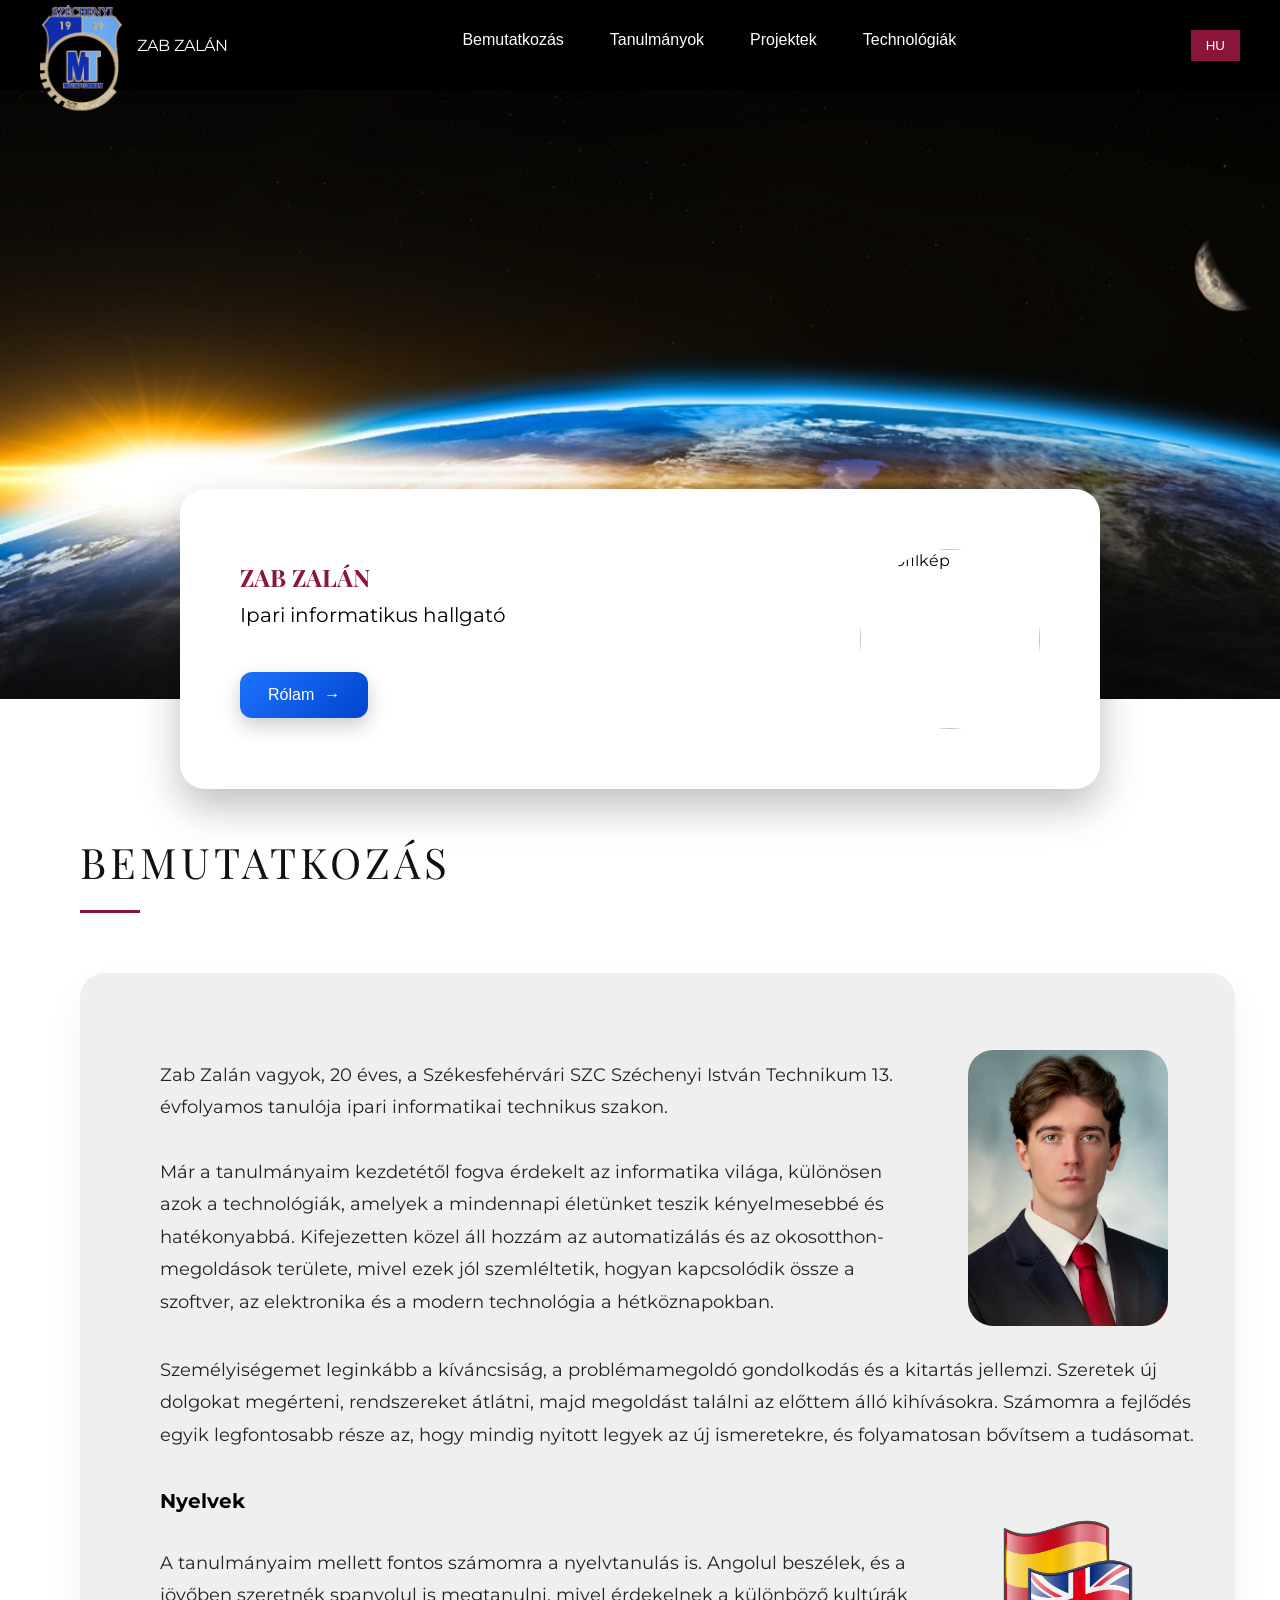
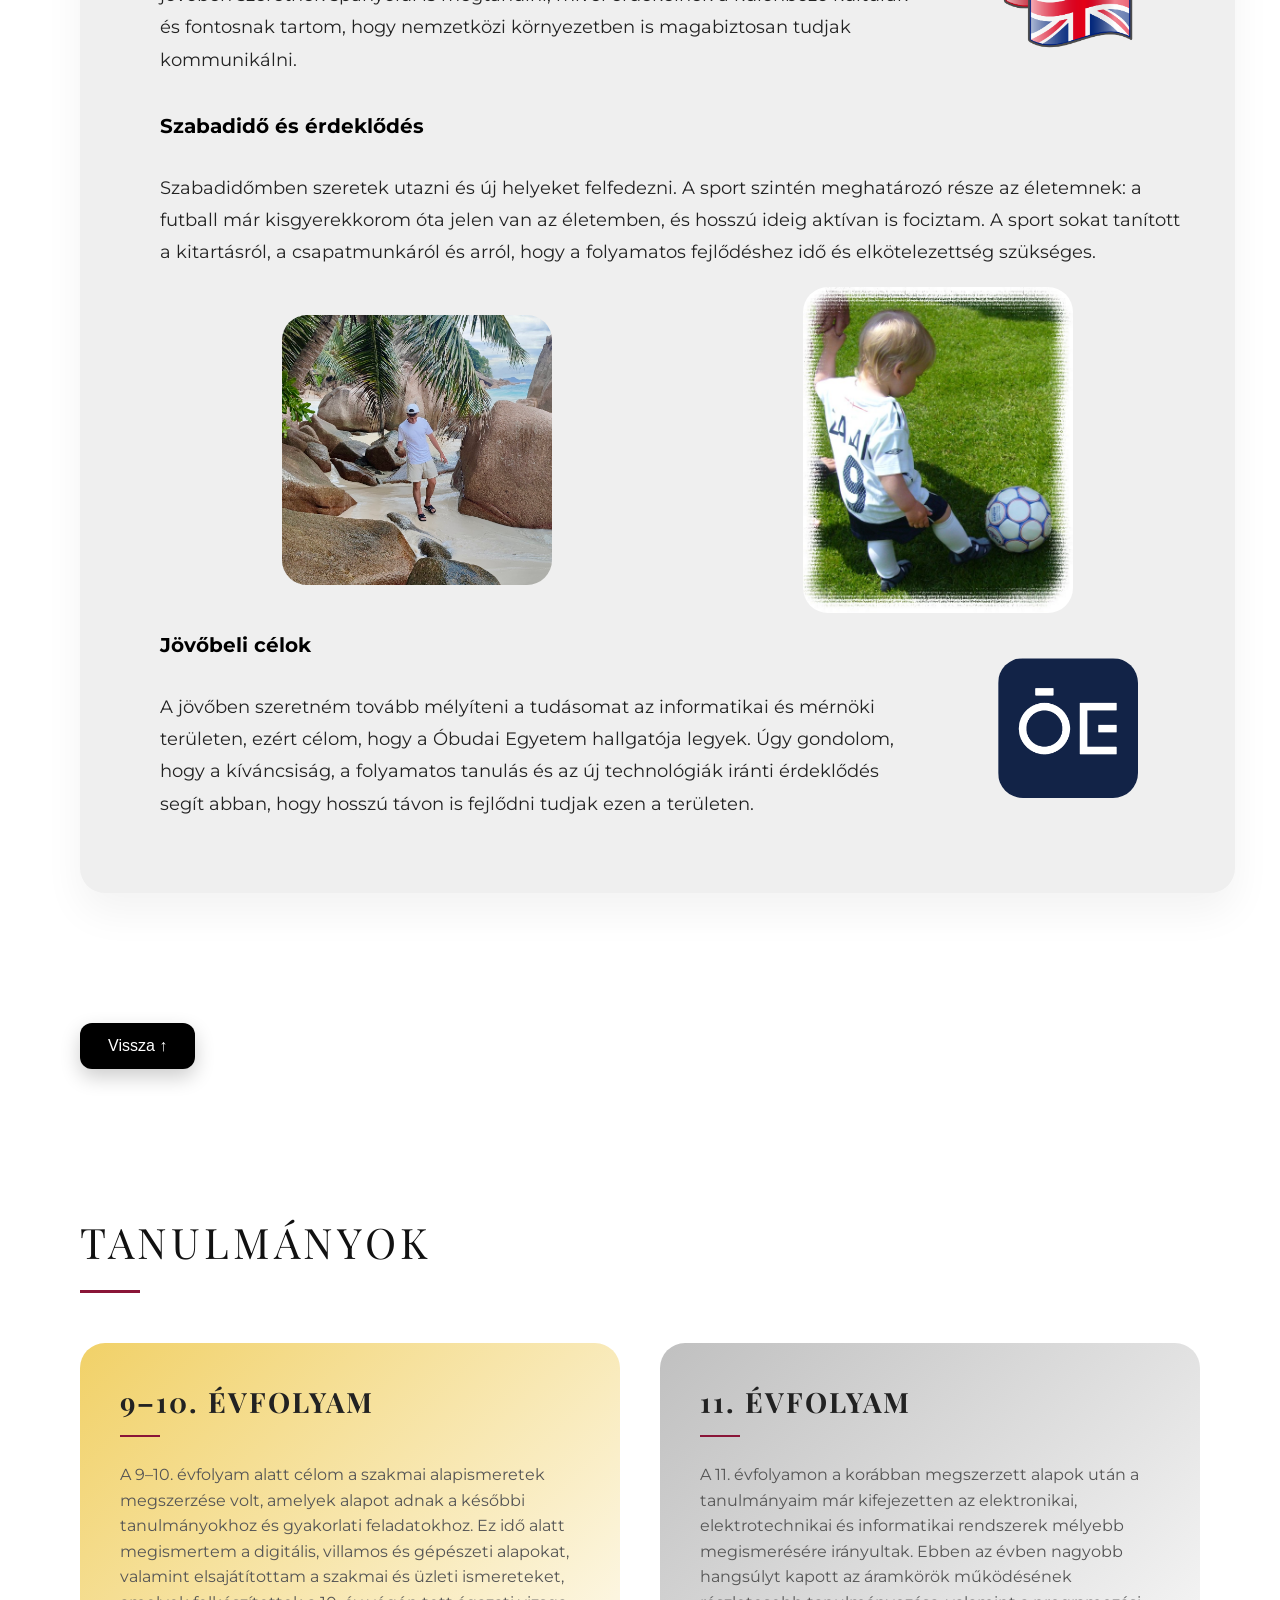
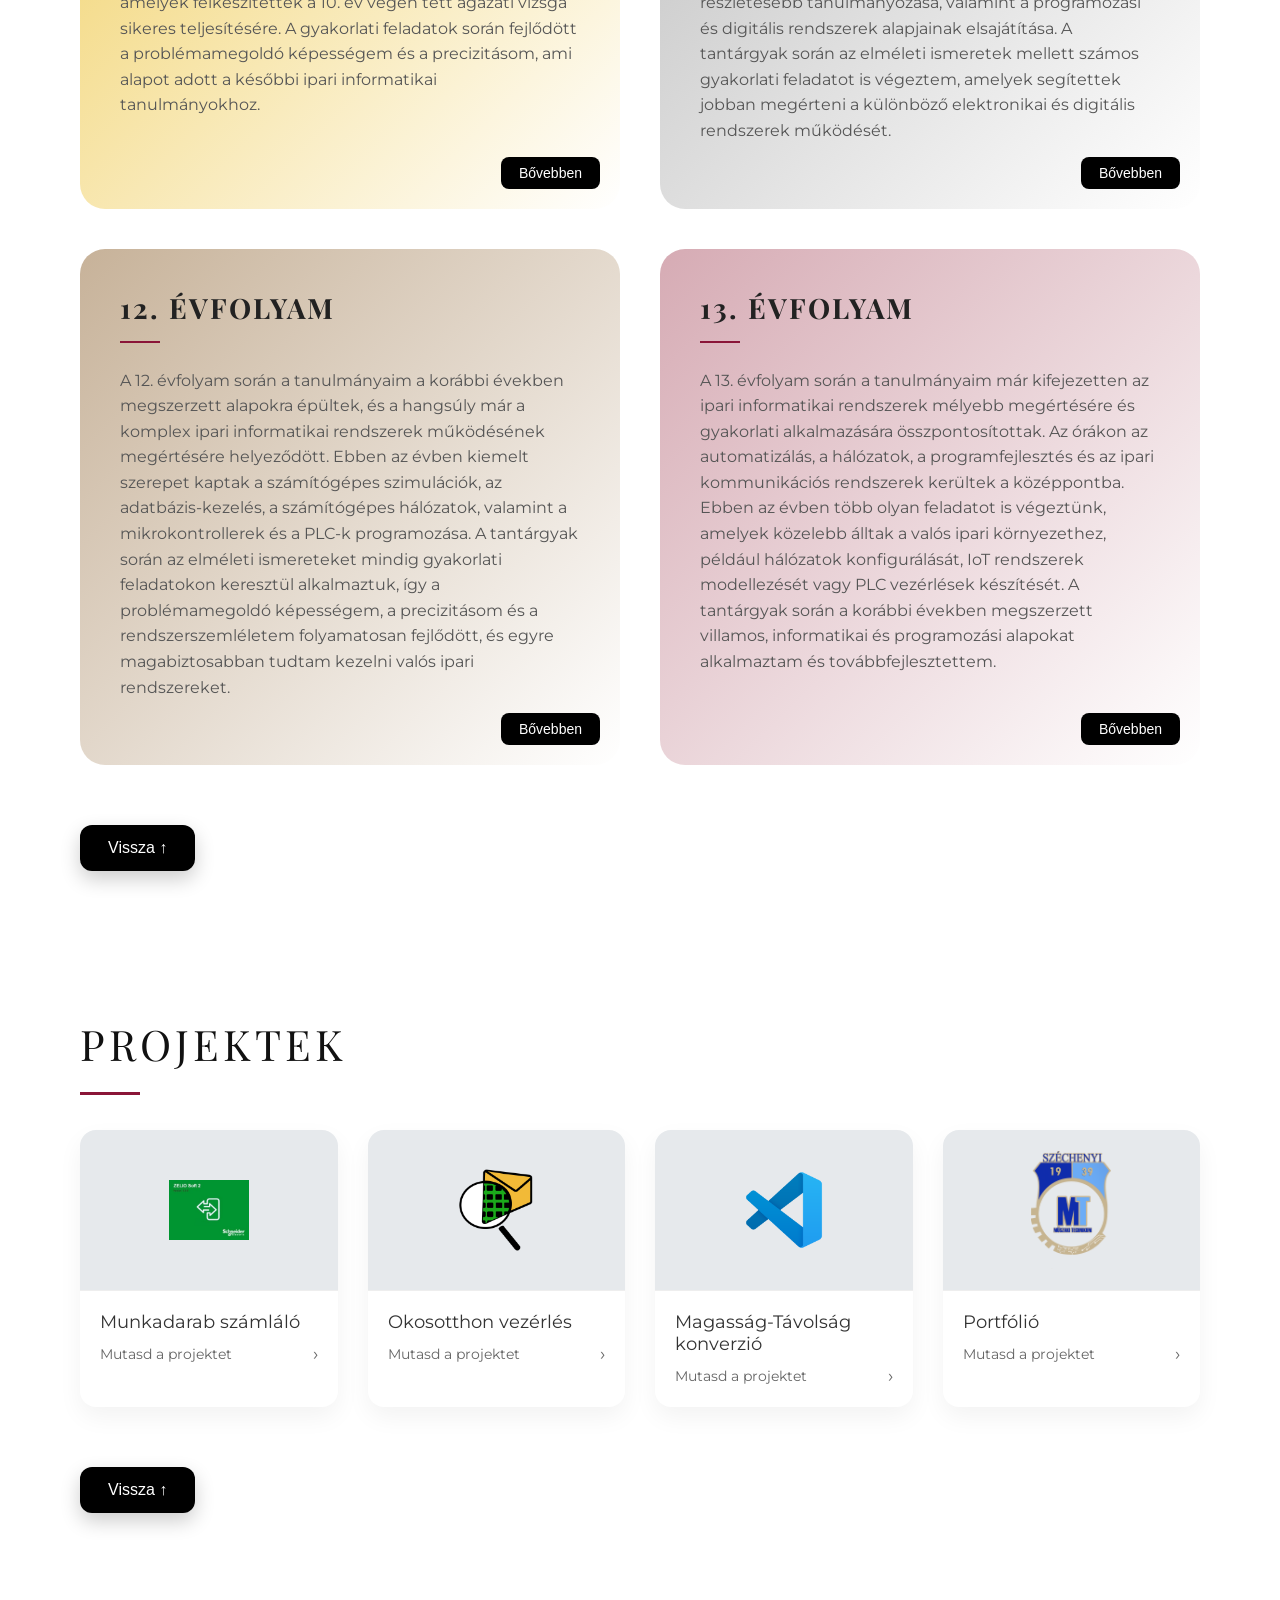
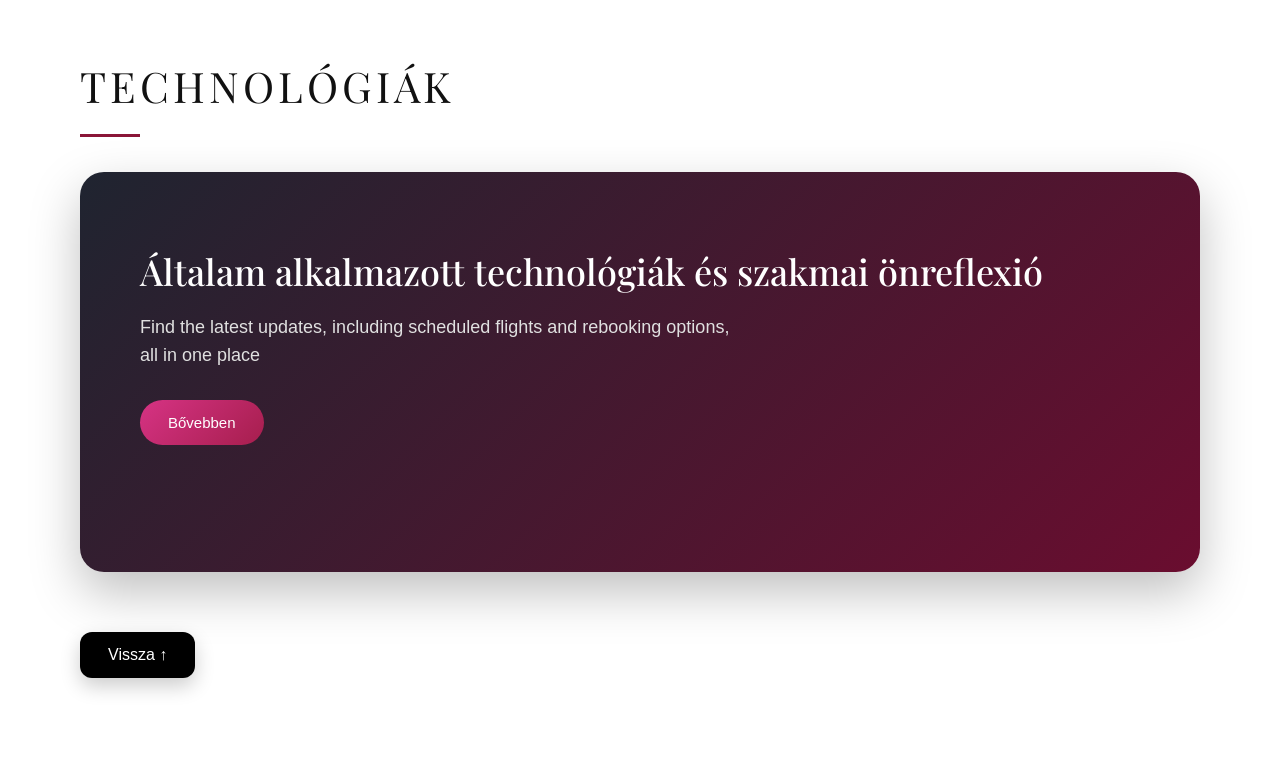
==== commit 552a7805: "35" ====
--- a/index.html
+++ b/index.html
@@ -35,6 +35,7 @@
                     <button onclick="openProject1()" id="projekt1-btn">Munkadarab számláló</button>
                     <button onclick="openProject2()" id="projekt2-btn">Okosotthon vezérlés</button>
                     <button onclick="openProject3()" id="projekt3-btn">Magasság-Távolság</button>
+                    <button onclick="openProject4()" id="projekt4-btn">Portfólió</button>
                 </div>
             </div>
             <button onclick="scrollToSection('technologiak')" id="nav-technologies">Technológiák</button>
@@ -673,6 +674,19 @@
         </div>
     </div>
 
+    <div class="project-card" id="projekt4" onclick="openProject4()">
+        <div class="project-card-top">
+            <img src="./style/Photos/logo.png" alt="Visual Studio" style="width: 80px; height: auto;">
+        </div>
+        <div class="project-card-bottom">
+            <div class="project-card-title">Portfólió</div>
+            <div class="project-card-link">
+                Mutasd a projektet
+                <span class="arrow">›</span>
+            </div>
+        </div>
+    </div>
+
 </div>
         <button class="back-btn" id="back-projects" onclick="scrollToTop()">Vissza ↑</button>
     </section>
--- a/style/style.css
+++ b/style/style.css
@@ -710,7 +710,7 @@
 
 .project-card-top {
     height: 160px;
-    background-color: #c4c8d1;
+    background-color: #e6e9ec;
     display: flex;
     justify-content: center;
     align-items: center;
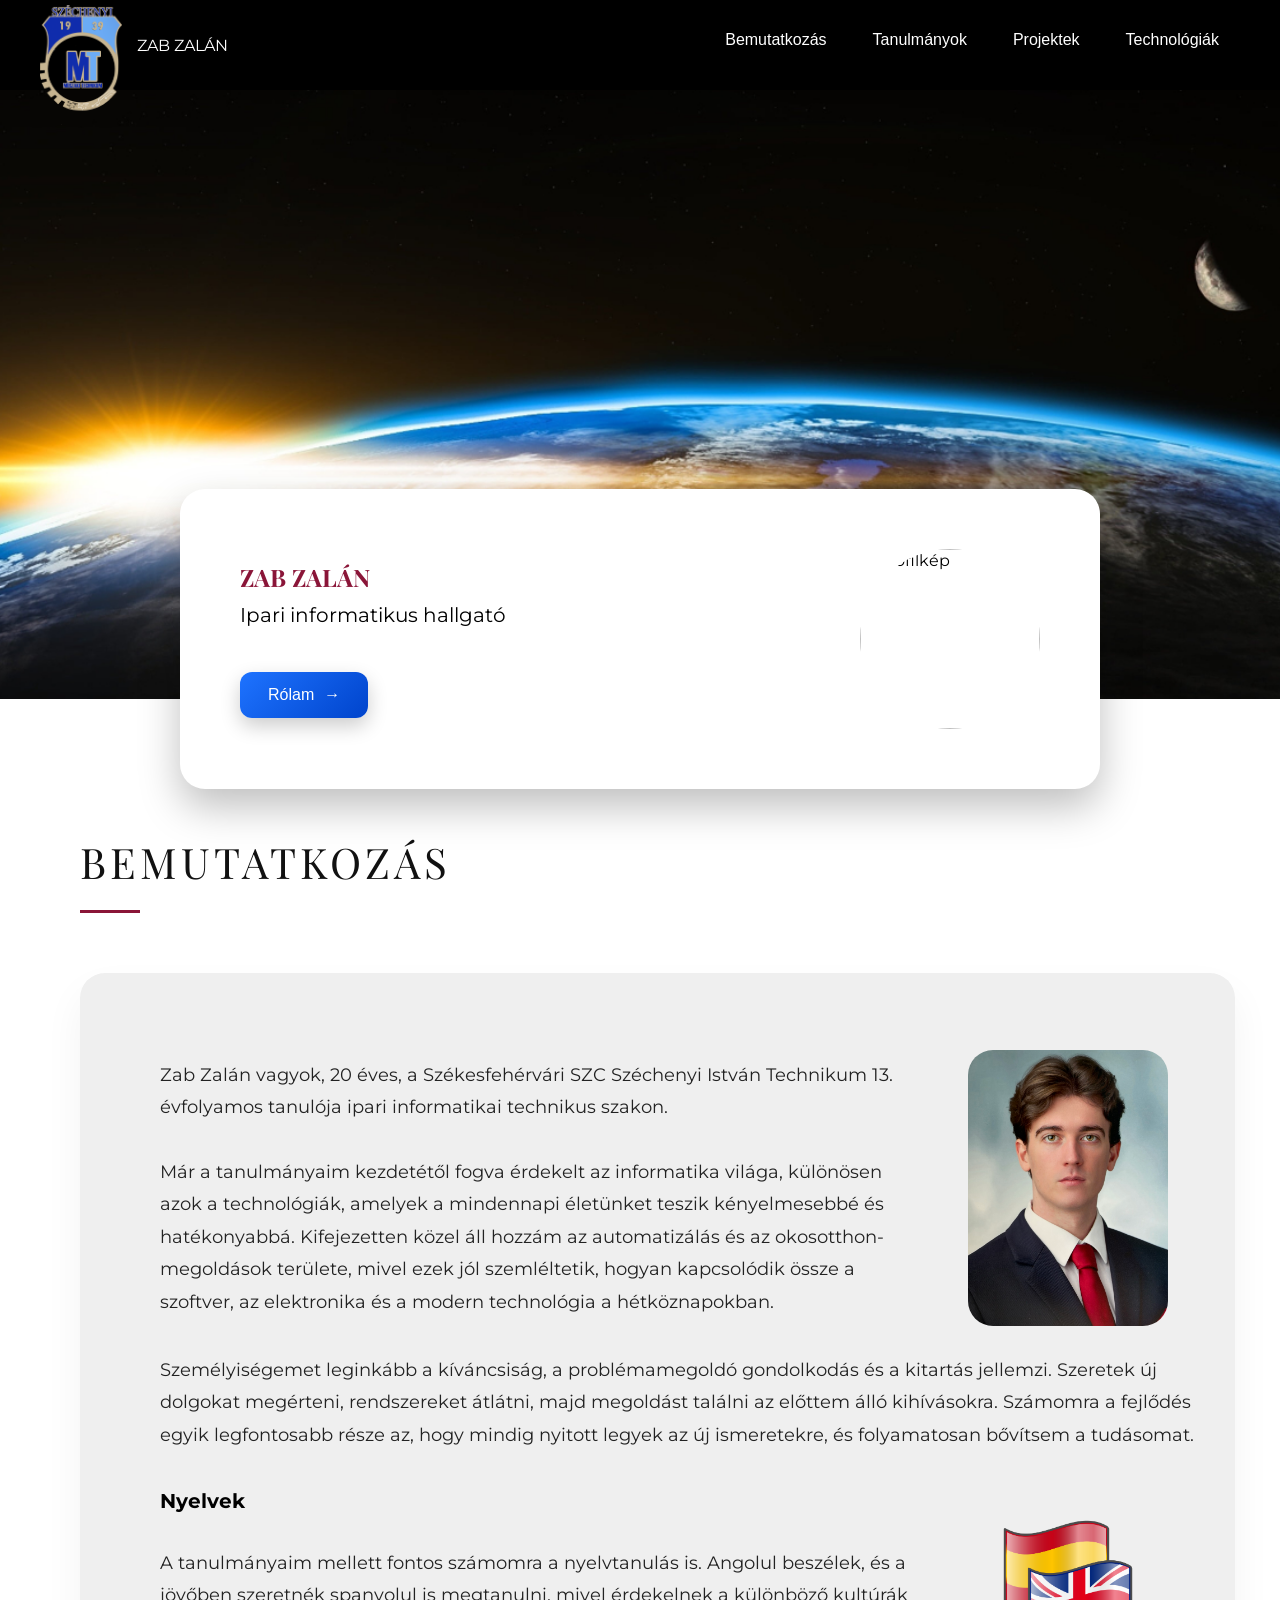
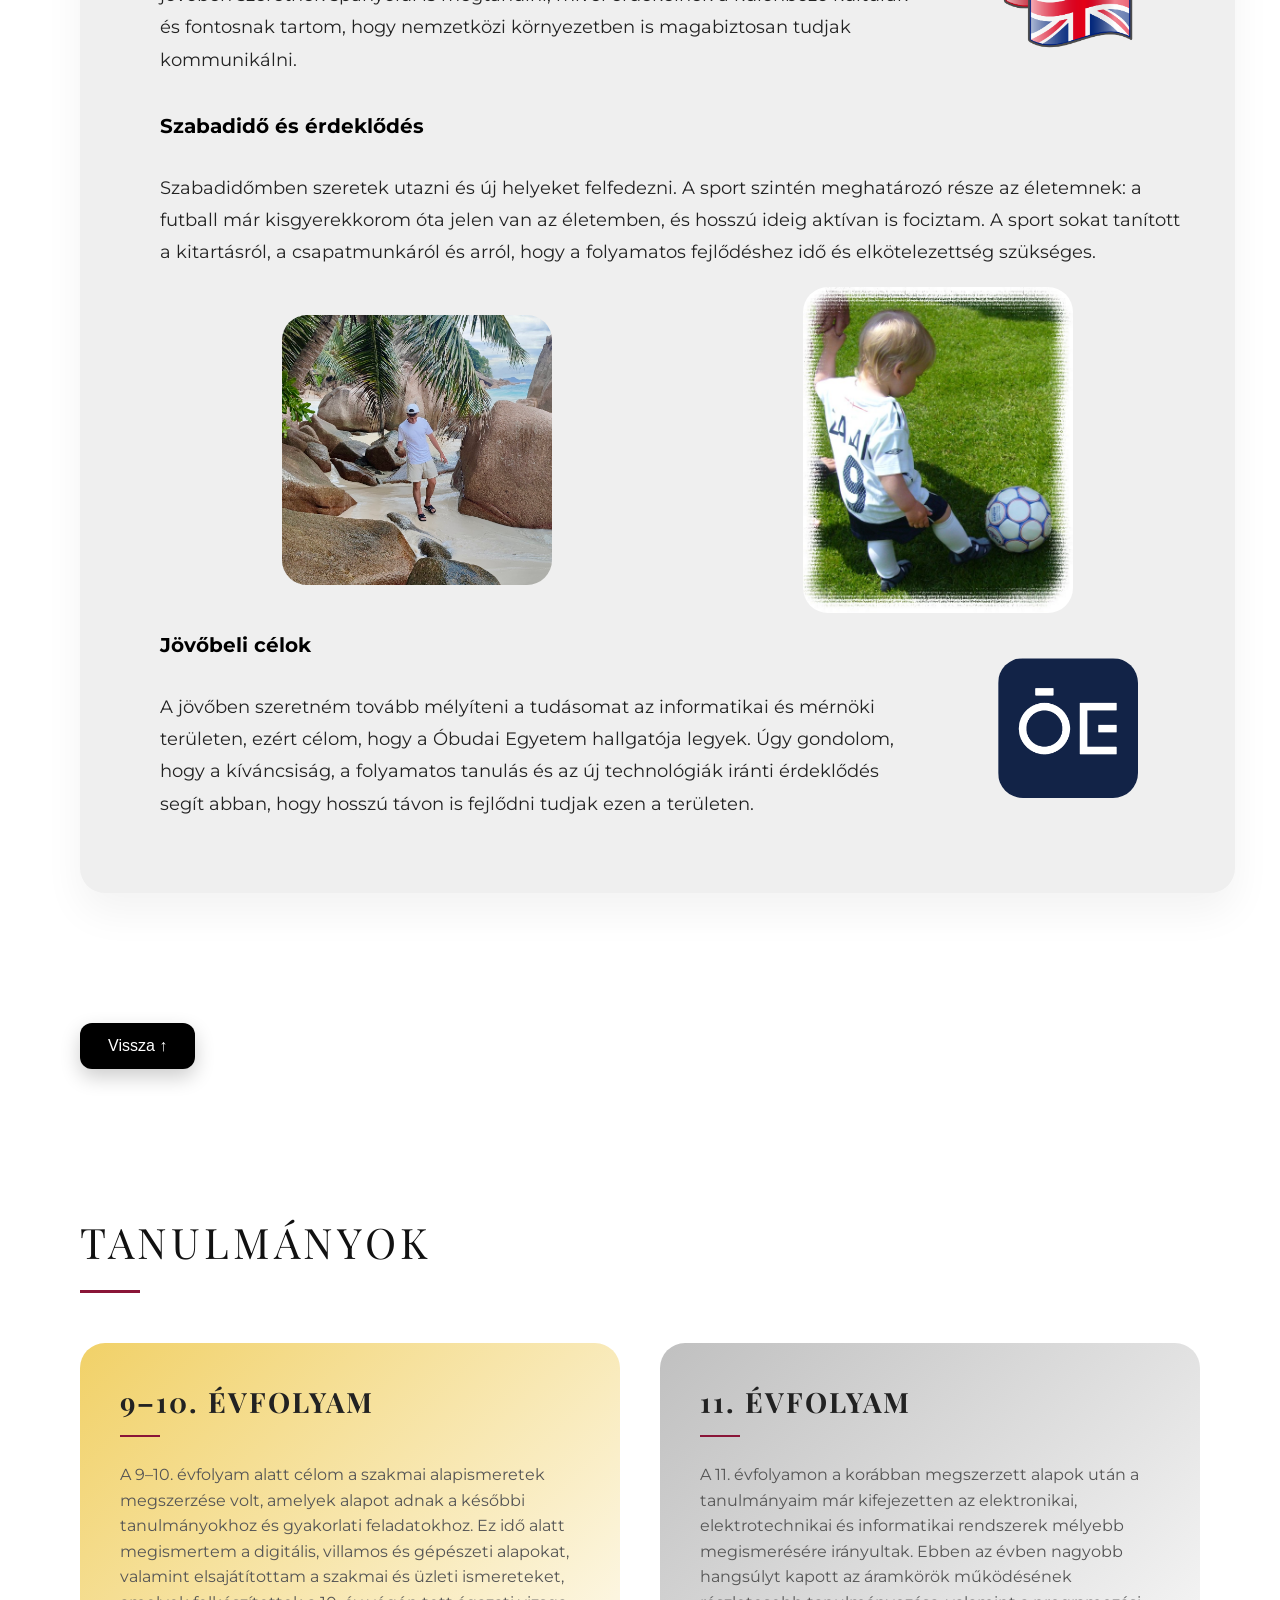
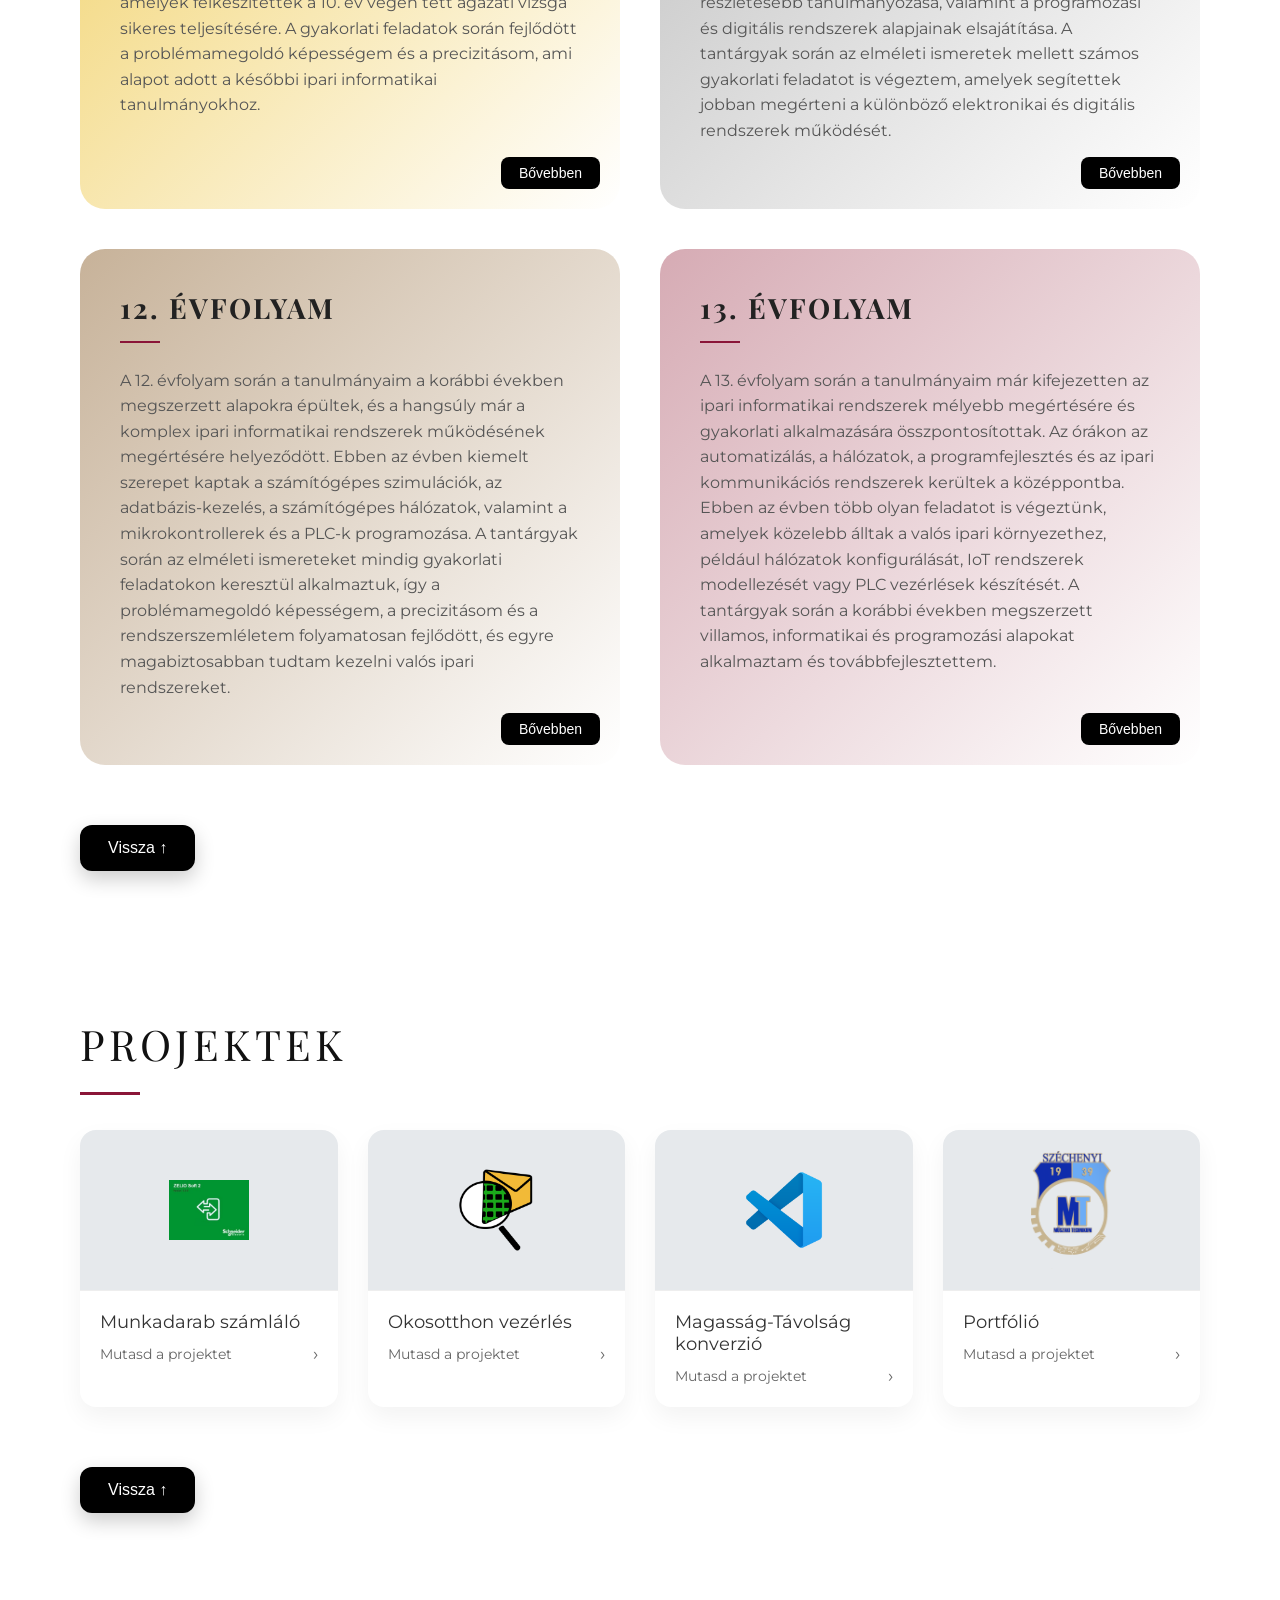
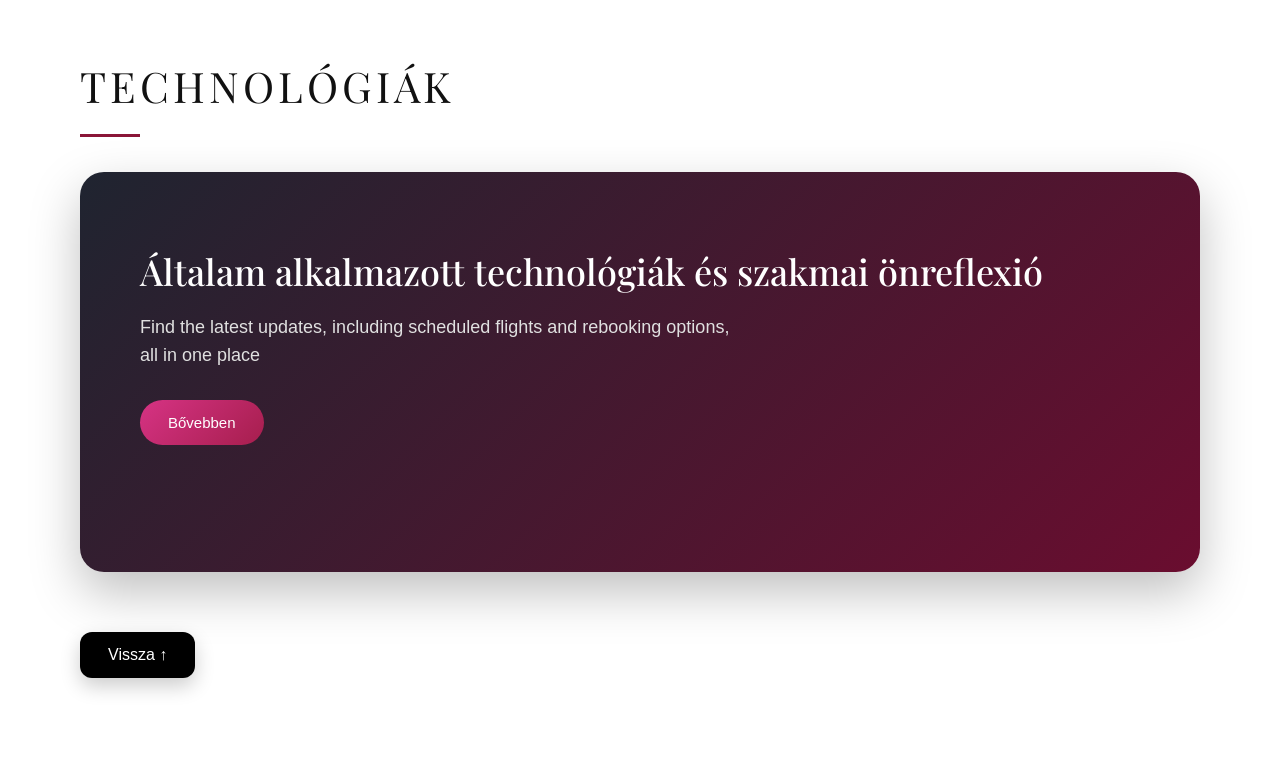
==== commit 8cb048b3: "Nem lefordított" ====
--- a/index.html
+++ b/index.html
@@ -1,4 +1,4 @@
-﻿﻿﻿﻿<!DOCTYPE html>
+﻿﻿﻿﻿﻿﻿<!DOCTYPE html>
 <html lang="hu">
 <head>
     <meta charset="UTF-8">
@@ -41,7 +41,6 @@
             <button onclick="scrollToSection('technologiak')" id="nav-technologies">Technológiák</button>
         </nav>
 
-        <button class="lang-btn" id="lang-btn" onclick="toggleLanguage()">HU</button>
     </header>
 
     <!-- HERO SECTION -->
@@ -711,4 +710,4 @@
 
 <script src="./style/script.js"></script>
 </body>
-</html>+</html>
--- a/style/style.css
+++ b/style/style.css
@@ -67,20 +67,6 @@
 
 nav button:hover {
     color: #8a1538;
-}
-
-/* Nyelvváltó gomb */
-
-.lang-btn {
-    background-color: #8a1538;
-    border: none;
-    color: white;
-    padding: 8px 15px;
-    cursor: pointer;
-}
-
-.lang-btn:hover {
-    background-color: #a61e4d;
 }
 
 /* ================== 3. HERO SZEKCIÓ ================== */
@@ -930,4 +916,4 @@
         width: 100%;
     }
 
-}+}
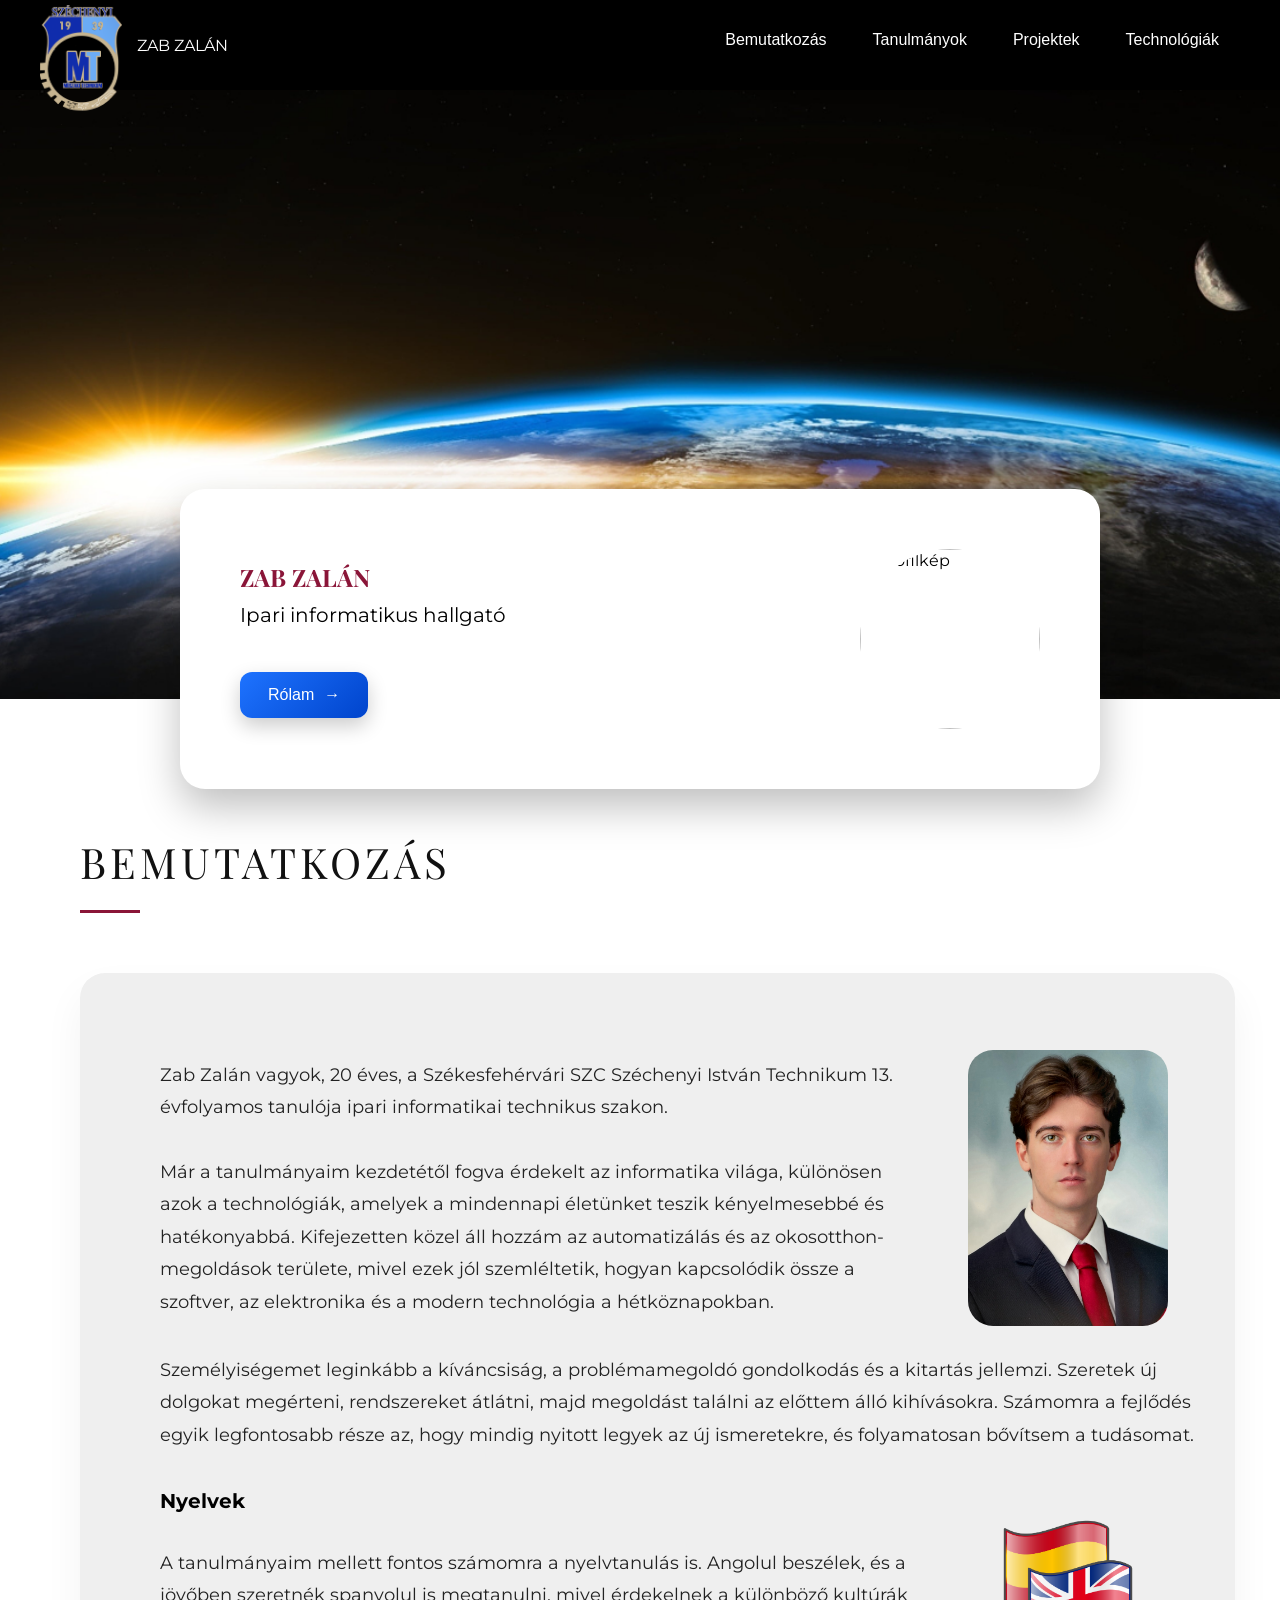
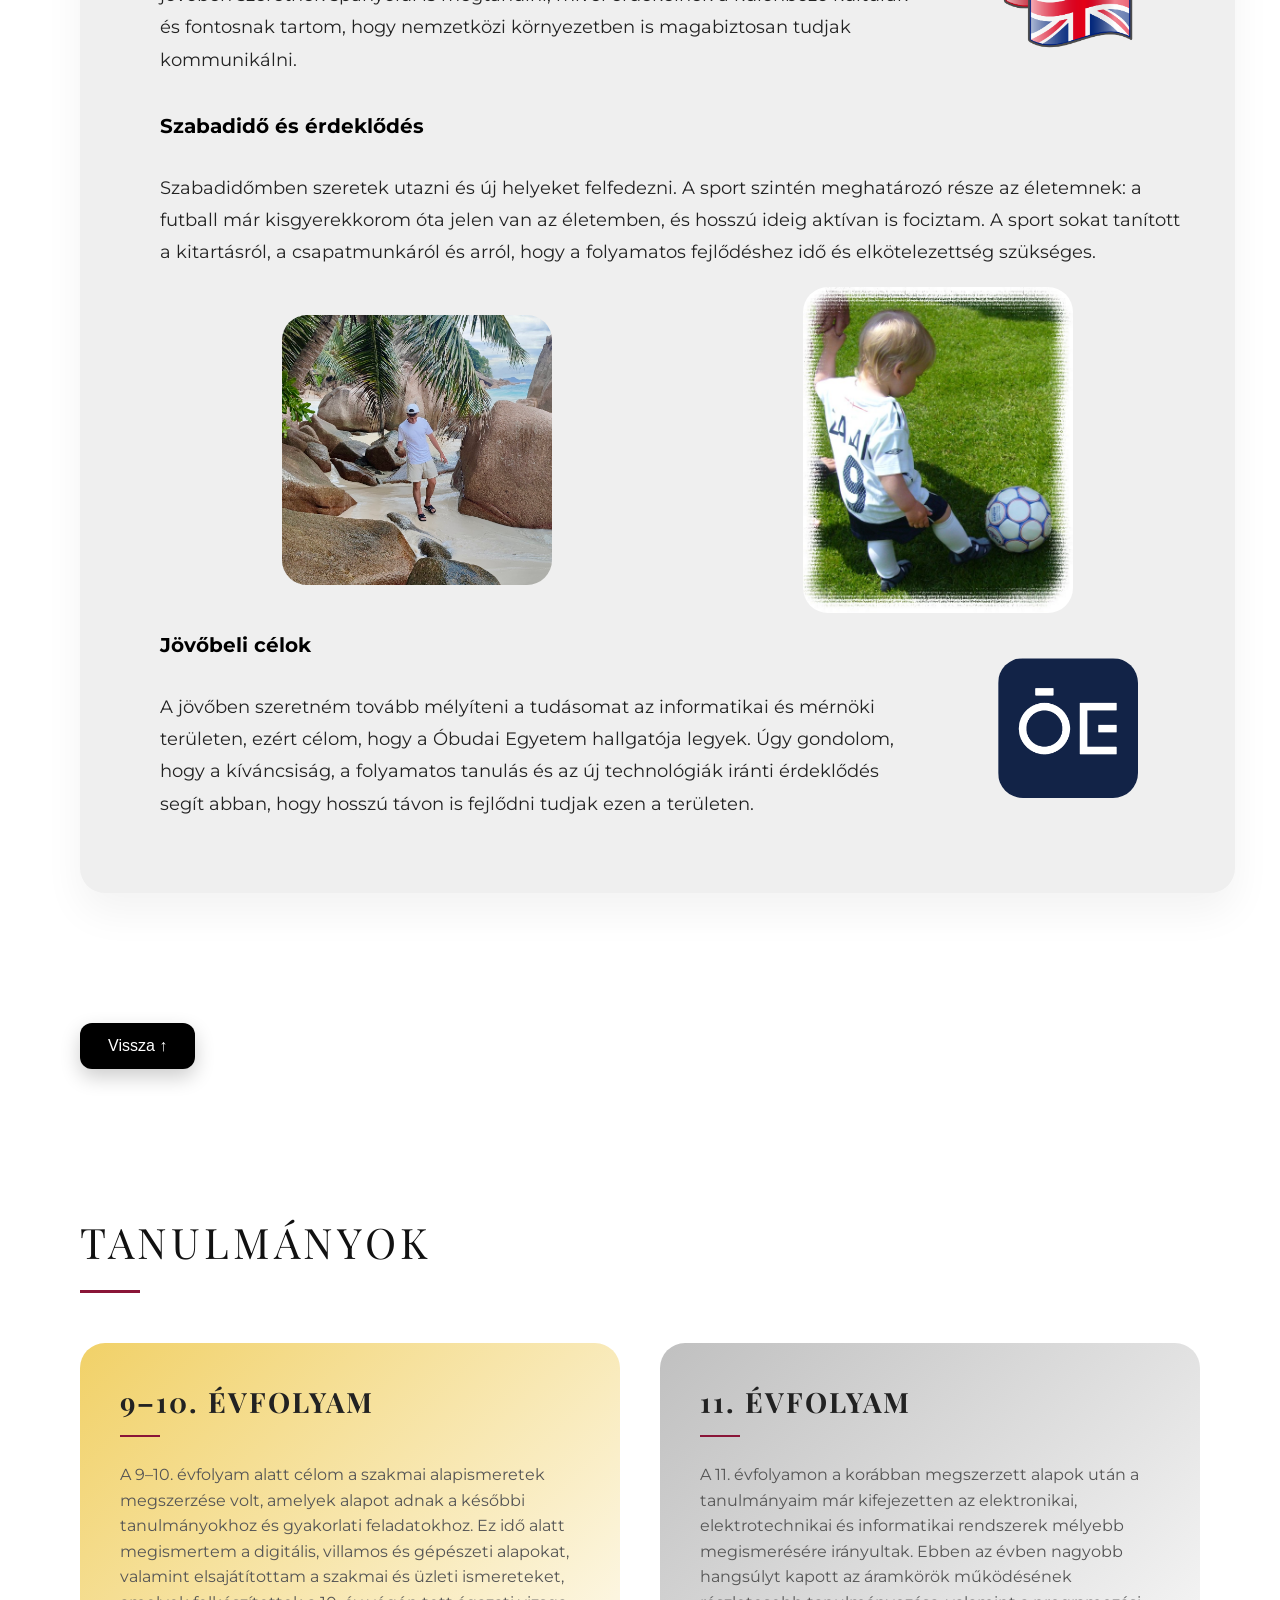
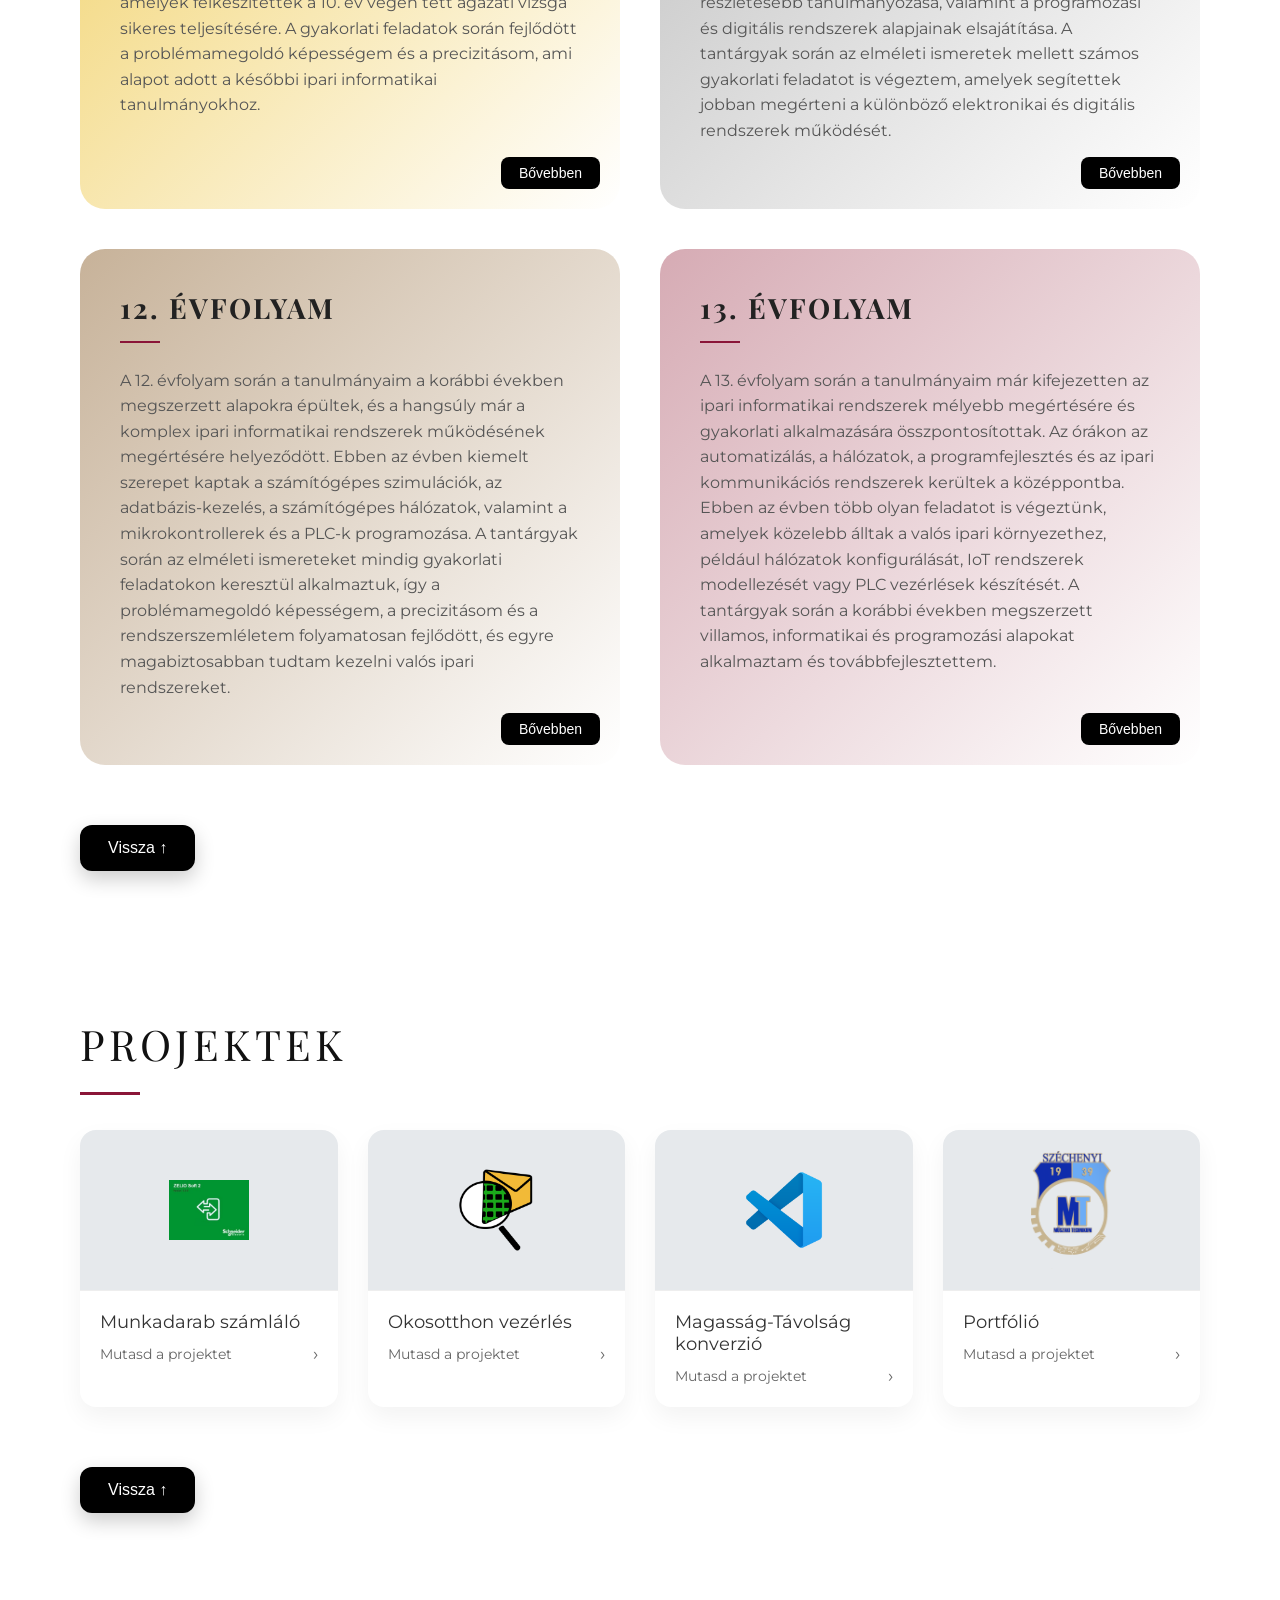
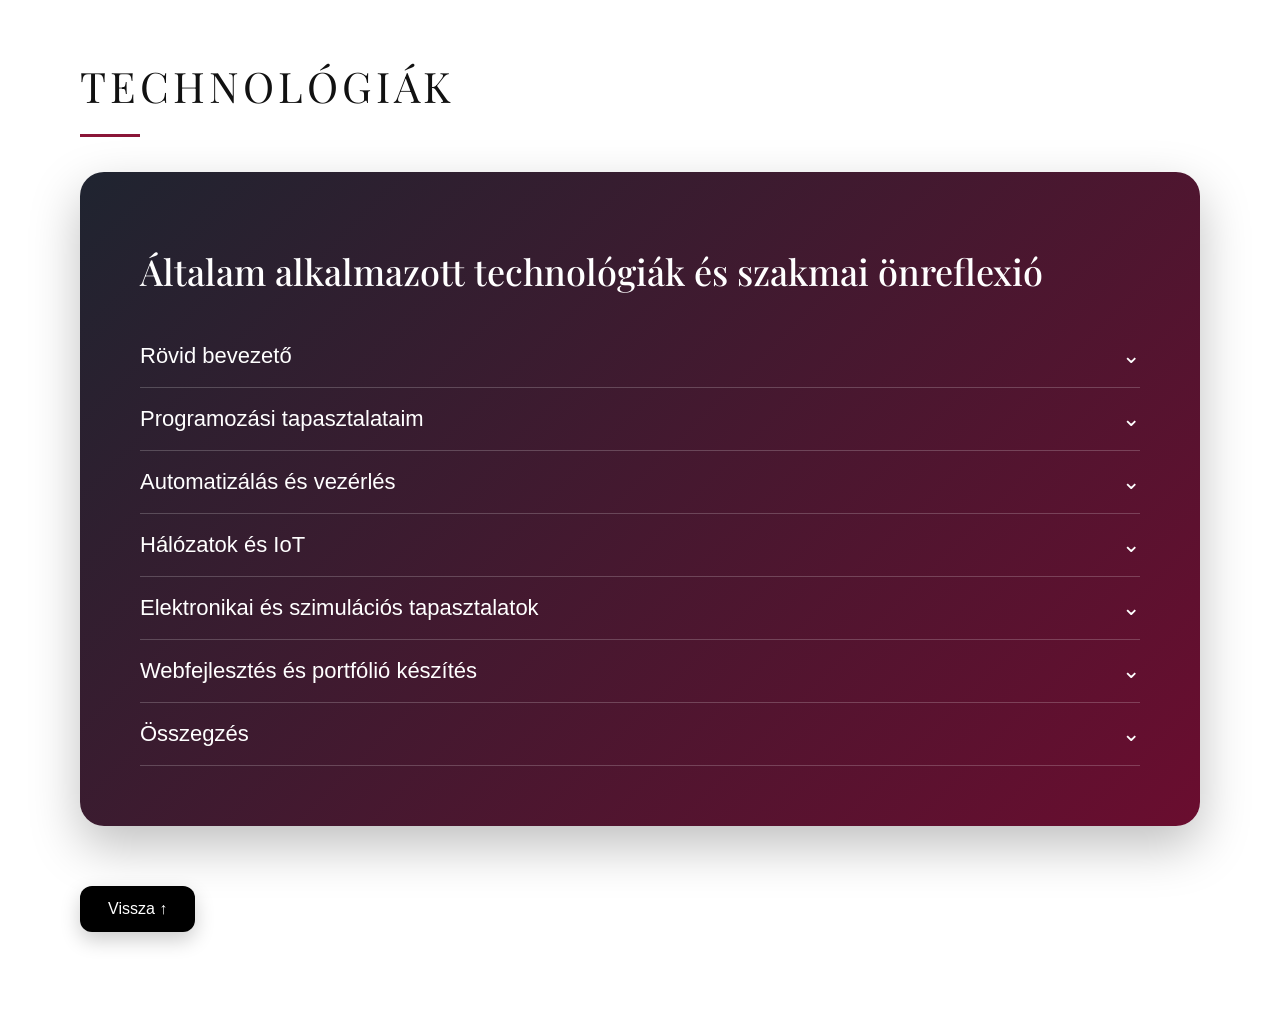
==== commit 679c2be1: "39" ====
--- a/index.html
+++ b/index.html
@@ -1,12 +1,16 @@
-﻿﻿﻿﻿﻿﻿<!DOCTYPE html>
+﻿﻿<!DOCTYPE html>
 <html lang="hu">
+
 <head>
     <meta charset="UTF-8">
     <meta name="viewport" content="width=device-width, initial-scale=1.0">
     <title>Portfolio</title>
     <link rel="stylesheet" href="./style/style.css">
-    <link href="https://fonts.googleapis.com/css2?family=Playfair+Display:wght@400;600&family=Montserrat:wght@300;500&display=swap" rel="stylesheet">
+    <link
+        href="https://fonts.googleapis.com/css2?family=Playfair+Display:wght@400;600&family=Montserrat:wght@300;500&display=swap"
+        rel="stylesheet">
 </head>
+
 <body>
     <header>
         <div class="logo">
@@ -15,11 +19,11 @@
             </a>
             <span id="nav-name">ZAB ZALÁN</span>
         </div>
-            <button class="menu-toggle" onclick="toggleMenu()">
-                ☰
-            </button>
+        <button class="menu-toggle" onclick="toggleMenu()">
+            ☰
+        </button>
         <nav id="nav-menu">
-                    <button onclick="scrollToSection('rolam')" id="nav-about">Bemutatkozás</button>
+            <button onclick="scrollToSection('rolam')" id="nav-about">Bemutatkozás</button>
             <div class="dropdown">
                 <button class="dropbtn" id="nav-study" onclick="handleStudyClick()">Tanulmányok</button>
                 <div class="dropdown-content">
@@ -40,18 +44,18 @@
             </div>
             <button onclick="scrollToSection('technologiak')" id="nav-technologies">Technológiák</button>
         </nav>
-
     </header>
 
     <!-- HERO SECTION -->
     <section class="hero">
 
         <div class="card">
-            
+
             <div class="card-text">
                 <h1 id="name">ZAB ZALÁN</h1>
                 <p id="title">Ipari informatikus hallgató</p>
-                <button class="about-btn" id="about-btn" onclick="scrollToSection('rolam')">Rólam<span class="arrow">→</span></button>
+                <button class="about-btn" id="about-btn" onclick="scrollToSection('rolam')">Rólam<span
+                        class="arrow">→</span></button>
             </div>
 
             <div class="profile-pic">
@@ -68,70 +72,80 @@
         <div class="about-card">
             <div class="about-inner">
                 <p>
-                    <div class="me-row">
-                        <div class="me-box">
+                <div class="me-row">
+                    <div class="me-box">
                         <p>
-                        Zab Zalán vagyok, 20 éves, a Székesfehérvári SZC Széchenyi István Technikum 13. évfolyamos tanulója ipari informatikai technikus szakon. 
-                        <br></br>
-                        Már a tanulmányaim kezdetétől fogva érdekelt az informatika világa, különösen azok a technológiák, 
-                        amelyek a mindennapi életünket teszik kényelmesebbé és hatékonyabbá. Kifejezetten közel áll hozzám az automatizálás és az okosotthon-megoldások területe, 
-                        mivel ezek jól szemléltetik, hogyan kapcsolódik össze a szoftver, az elektronika és a modern technológia a hétköznapokban.
+                            Zab Zalán vagyok, 20 éves, a Székesfehérvári SZC Széchenyi István Technikum 13. évfolyamos
+                            tanulója ipari informatikai technikus szakon.
+                            <br></br>
+                            Már a tanulmányaim kezdetétől fogva érdekelt az informatika világa, különösen azok a
+                            technológiák,
+                            amelyek a mindennapi életünket teszik kényelmesebbé és hatékonyabbá. Kifejezetten közel áll
+                            hozzám az automatizálás és az okosotthon-megoldások területe,
+                            mivel ezek jól szemléltetik, hogyan kapcsolódik össze a szoftver, az elektronika és a modern
+                            technológia a hétköznapokban.
                         </p>
-                        </div>
-                        <div class="me-image-box">
-                            <img src="./style/Photos/me.jpeg" alt="Én">
-                        </div>
-                        </div>
-                            <p>
-                            Személyiségemet leginkább a kíváncsiság, a problémamegoldó gondolkodás és a kitartás jellemzi. Szeretek új dolgokat megérteni, 
-                            rendszereket átlátni, majd megoldást találni az előttem álló kihívásokra. Számomra a fejlődés egyik legfontosabb része az, 
-                            hogy mindig nyitott legyek az új ismeretekre, és folyamatosan bővítsem a tudásomat.
-                            </p>
+                    </div>
+                    <div class="me-image-box">
+                        <img src="./style/Photos/me.jpeg" alt="Én">
+                    </div>
+                </div>
+                <p>
+                    Személyiségemet leginkább a kíváncsiság, a problémamegoldó gondolkodás és a kitartás jellemzi.
+                    Szeretek új dolgokat megérteni,
+                    rendszereket átlátni, majd megoldást találni az előttem álló kihívásokra. Számomra a fejlődés egyik
+                    legfontosabb része az,
+                    hogy mindig nyitott legyek az új ismeretekre, és folyamatosan bővítsem a tudásomat.
+                </p>
                 </p>
                 <div class="nyelvek-row">
-                        <div class="nyelvek-box">
-                            <h5>Nyelvek</h5>
-                            <p>
-                                A tanulmányaim mellett fontos számomra a nyelvtanulás is. 
-                                Angolul beszélek, és a jövőben szeretnék spanyolul is megtanulni, 
-                                mivel érdekelnek a különböző kultúrák és fontosnak tartom, hogy nemzetközi környezetben is magabiztosan tudjak kommunikálni.
-                            </p>
-                        </div>
-                        <div class="nyelvek-image-box">
-                            <img src="./style/Photos/nyelvek.png" alt="Nyelvek">
-                        </div>
+                    <div class="nyelvek-box">
+                        <h5>Nyelvek</h5>
+                        <p>
+                            A tanulmányaim mellett fontos számomra a nyelvtanulás is.
+                            Angolul beszélek, és a jövőben szeretnék spanyolul is megtanulni,
+                            mivel érdekelnek a különböző kultúrák és fontosnak tartom, hogy nemzetközi környezetben is
+                            magabiztosan tudjak kommunikálni.
+                        </p>
+                    </div>
+                    <div class="nyelvek-image-box">
+                        <img src="./style/Photos/nyelvek.png" alt="Nyelvek">
+                    </div>
                 </div>
 
                 <h5>Szabadidő és érdeklődés</h5>
-                    <p>
-                        Szabadidőmben szeretek utazni és új helyeket felfedezni. 
-                        A sport szintén meghatározó része az életemnek: a futball már kisgyerekkorom óta jelen van az életemben, 
-                        és hosszú ideig aktívan is fociztam. A sport sokat tanított a kitartásról, 
-                        a csapatmunkáról és arról, hogy a folyamatos fejlődéshez idő és elkötelezettség szükséges.
-                    </p>
+                <p>
+                    Szabadidőmben szeretek utazni és új helyeket felfedezni.
+                    A sport szintén meghatározó része az életemnek: a futball már kisgyerekkorom óta jelen van az
+                    életemben,
+                    és hosszú ideig aktívan is fociztam. A sport sokat tanított a kitartásról,
+                    a csapatmunkáról és arról, hogy a folyamatos fejlődéshez idő és elkötelezettség szükséges.
+                </p>
 
                 <div class="topic-grid">
-                        <div class="travel-image-box">
-                            <img src="./style/Photos/me_travel.jpg" alt="travel">
-                        </div>
-
-                        <div class="foci-image-box">
-                            <img src="./style/Photos/foci.JPG" alt="foci">
-                        </div>
-                    </div>
-                
+                    <div class="travel-image-box">
+                        <img src="./style/Photos/me_travel.jpg" alt="travel">
+                    </div>
+
+                    <div class="foci-image-box">
+                        <img src="./style/Photos/foci.JPG" alt="foci">
+                    </div>
+                </div>
+
                 <div class="egyetem-row">
-                        <div class="egyetem-box">
-                            <h5>Jövőbeli célok</h5>
-                            <p>
-                                A jövőben szeretném tovább mélyíteni a tudásomat az informatikai és mérnöki területen, ezért célom, 
-                                hogy a Óbudai Egyetem hallgatója legyek. Úgy gondolom, hogy a kíváncsiság, 
-                                a folyamatos tanulás és az új technológiák iránti érdeklődés segít abban, hogy hosszú távon is fejlődni tudjak ezen a területen.
-                            </p>
-                        </div>
-                        <div class="egyetem-image-box">
-                            <img src="./style/Photos/egyetem.png" alt="Egyetem">
-                        </div>
+                    <div class="egyetem-box">
+                        <h5>Jövőbeli célok</h5>
+                        <p>
+                            A jövőben szeretném tovább mélyíteni a tudásomat az informatikai és mérnöki területen, ezért
+                            célom,
+                            hogy a Óbudai Egyetem hallgatója legyek. Úgy gondolom, hogy a kíváncsiság,
+                            a folyamatos tanulás és az új technológiák iránti érdeklődés segít abban, hogy hosszú távon
+                            is fejlődni tudjak ezen a területen.
+                        </p>
+                    </div>
+                    <div class="egyetem-image-box">
+                        <img src="./style/Photos/egyetem.png" alt="Egyetem">
+                    </div>
                 </div>
 
             </div>
@@ -146,12 +160,12 @@
             <div class="study-card card-1" id="ev910">
                 <h3 class="card-title" id="card1-title">9–10. évfolyam</h3>
                 <p class="preview-text" id="card1-preview">
-                    A 9–10. évfolyam alatt célom a szakmai alapismeretek megszerzése volt, 
-                    amelyek alapot adnak a későbbi tanulmányokhoz és gyakorlati feladatokhoz. 
-                    Ez idő alatt megismertem a digitális, villamos és gépészeti alapokat, 
-                    valamint elsajátítottam a szakmai és üzleti ismereteket, 
-                    amelyek felkészítettek a 10. év végén tett ágazati vizsga sikeres teljesítésére. 
-                    A gyakorlati feladatok során fejlődött a problémamegoldó képességem és a precizitásom, 
+                    A 9–10. évfolyam alatt célom a szakmai alapismeretek megszerzése volt,
+                    amelyek alapot adnak a későbbi tanulmányokhoz és gyakorlati feladatokhoz.
+                    Ez idő alatt megismertem a digitális, villamos és gépészeti alapokat,
+                    valamint elsajátítottam a szakmai és üzleti ismereteket,
+                    amelyek felkészítettek a 10. év végén tett ágazati vizsga sikeres teljesítésére.
+                    A gyakorlati feladatok során fejlődött a problémamegoldó képességem és a precizitásom,
                     ami alapot adott a későbbi ipari informatikai tanulmányokhoz.
                 </p>
 
@@ -164,7 +178,8 @@
                     <p id="card1-p-1">
                         A digitális kultúra órák során megismertem a számítógépek és az internet működését,
                         a digitális írástudás alapjait, valamint a biztonságos online kommunikáció szabályait.
-                        Gyakorlatban készítettem dokumentumokat Word 2016-ban, táblázatokat Excelben és prezentációkat PowerPointban.
+                        Gyakorlatban készítettem dokumentumokat Word 2016-ban, táblázatokat Excelben és prezentációkat
+                        PowerPointban.
                         Ezek a feladatok fejlesztették a logikus gondolkodásomat és a problémamegoldó képességemet,
                         valamint biztos alapot adtak a későbbi projektekhez és a honlapkészítéshez.
                     </p>
@@ -174,9 +189,12 @@
                             <h5 id="card1-h5-2">Villamos alapismeretek</h5>
                             <p id="card1-p-2">
                                 A villamos alapismeretek során megtanultam az elektromos alapfogalmakat,
-                                az áramkörök működését és a biztonságos munkavégzés szabályait. Gyakorlatban különböző áramköröket építettem,
-                                használtam alkatrészeket, mint dióda, ellenállás és LED. Tanultam az alapvető forrasztási technikákat,
-                                és mérőeszközökkel ellenőriztem az áramkörök működését. Ezek a tapasztalatok fejlesztették a precizitásomat és a kézügyességemet,
+                                az áramkörök működését és a biztonságos munkavégzés szabályait. Gyakorlatban különböző
+                                áramköröket építettem,
+                                használtam alkatrészeket, mint dióda, ellenállás és LED. Tanultam az alapvető
+                                forrasztási technikákat,
+                                és mérőeszközökkel ellenőriztem az áramkörök működését. Ezek a tapasztalatok
+                                fejlesztették a precizitásomat és a kézügyességemet,
                                 valamint segítettek az elméleti tudás gyakorlati alkalmazásában
                             </p>
                         </div>
@@ -192,9 +210,12 @@
                         <div class="gepeszet-box">
                             <h5 id="card1-h5-3">Gépészeti alapismeretek</h5>
                             <p id="card1-p-3">
-                                A gépészeti alapismeretek órák során megismertem a mechanikai rendszerek működését és az alapvető szerkezeti elemeket.
-                                Gyakorlati feladatok során eszközöket használtam, mint reszelő, vasfűrész, fúrógép és csavarhúzó,
-                                valamint kisebb alkatrészeket szereltem össze. Megtanultam a műszaki rajzok készítését, olvasását és értelmezését,
+                                A gépészeti alapismeretek órák során megismertem a mechanikai rendszerek működését és az
+                                alapvető szerkezeti elemeket.
+                                Gyakorlati feladatok során eszközöket használtam, mint reszelő, vasfűrész, fúrógép és
+                                csavarhúzó,
+                                valamint kisebb alkatrészeket szereltem össze. Megtanultam a műszaki rajzok készítését,
+                                olvasását és értelmezését,
                                 ami segített a mechanikai elemek helyes összeszerelésében és a problémamegoldásban.
                             </p>
                         </div>
@@ -207,8 +228,10 @@
                             <h5 id="card1-h5-4">Munkavállalói ismeretek</h5>
                             <p id="card1-p-4">
                                 A munkavállalói ismeretek órákon megtanultam a munka világának alapvető szabályait,
-                                az álláskeresés és az önéletrajz készítésének módját, valamint a motivációs levél és az állásinterjú alapjait.
-                                Gyakorlati feladatok során csoportos munkát végeztünk, amelyek fejlesztették a kommunikációs és szervezési készségeimet,
+                                az álláskeresés és az önéletrajz készítésének módját, valamint a motivációs levél és az
+                                állásinterjú alapjait.
+                                Gyakorlati feladatok során csoportos munkát végeztünk, amelyek fejlesztették a
+                                kommunikációs és szervezési készségeimet,
                                 valamint a felelősségvállalást.
                             </p>
                         </div>
@@ -218,7 +241,8 @@
                             <p id="card1-p-5">
                                 A pénzügyi és vállalkozói ismeretek órák során alapvető gazdasági fogalmakat,
                                 költségvetés-készítést és üzleti döntések alapjait sajátítottam el.
-                                Gyakorlati feladatokban kis üzleti szimulációkban vettem részt, amelyek fejlesztették a tervezési és problémamegoldó képességeimet,
+                                Gyakorlati feladatokban kis üzleti szimulációkban vettem részt, amelyek fejlesztették a
+                                tervezési és problémamegoldó képességeimet,
                                 valamint a stratégiai gondolkodást
                             </p>
                         </div>
@@ -227,7 +251,8 @@
                     <h4 id="card1-h4-3">Ágazati vizsga</h4>
                     <p id="card1-p-6">
                         A 10. év végén sikeresen teljesítettem az ágazati vizsgát,
-                        amely során bizonyítottam a megszerzett alapismereteket és a szakmai kompetenciáimat a villamos és gépészeti alapok területén.
+                        amely során bizonyítottam a megszerzett alapismereteket és a szakmai kompetenciáimat a villamos
+                        és gépészeti alapok területén.
                     </p>
 
                     <div class="exam-parts">
@@ -244,7 +269,8 @@
                             <b id="card1-exam-2">Gyakorlati rész:</b>
                             <p id="card1-p-8">
                                 Elkészítettem egy mechanikus és villamos elemekből álló alkatrészcsoport egyes elemeit,
-                                valamint gondoskodtam azok precíz előállításáról és összeszereléséről a végső működő egység kialakítása érdekében.
+                                valamint gondoskodtam azok precíz előállításáról és összeszereléséről a végső működő
+                                egység kialakítása érdekében.
                             </p>
                         </div>
                     </div>
@@ -254,11 +280,11 @@
             <div class="study-card card-2" id="ev11">
                 <h3 class="card-title" id="card2-title">11. évfolyam</h3>
                 <p class="preview-text">
-                    A 11. évfolyamon a korábban megszerzett alapok után a tanulmányaim már kifejezetten az elektronikai, 
-                    elektrotechnikai és informatikai rendszerek mélyebb megismerésére irányultak. 
-                    Ebben az évben nagyobb hangsúlyt kapott az áramkörök működésének részletesebb tanulmányozása, 
-                    valamint a programozási és digitális rendszerek alapjainak elsajátítása. 
-                    A tantárgyak során az elméleti ismeretek mellett számos gyakorlati feladatot is végeztem, 
+                    A 11. évfolyamon a korábban megszerzett alapok után a tanulmányaim már kifejezetten az elektronikai,
+                    elektrotechnikai és informatikai rendszerek mélyebb megismerésére irányultak.
+                    Ebben az évben nagyobb hangsúlyt kapott az áramkörök működésének részletesebb tanulmányozása,
+                    valamint a programozási és digitális rendszerek alapjainak elsajátítása.
+                    A tantárgyak során az elméleti ismeretek mellett számos gyakorlati feladatot is végeztem,
                     amelyek segítettek jobban megérteni a különböző elektronikai és digitális rendszerek működését.
                 </p>
                 <button class="expand-btn" id="card1-btn" onclick="toggleCard(this)">Bővebben</button>
@@ -268,89 +294,101 @@
 
                     <h5>Programozás alapjai</h5>
                     <p>
-                        <p>
-                            A programozás alapjai tantárgy során megismerkedtem az algoritmikus gondolkodás 
-                            és a programozási logika alapjaival. 
-                            Az órákon megtanultam, hogyan lehet egy problémát kisebb lépésekre bontani, 
-                            majd azt egy program segítségével megoldani. 
-                            Foglalkoztunk az alapvető programozási szerkezetekkel, például a változókkal, 
-                            elágazásokkal és ciklusokkal, valamint az algoritmusok felépítésével.
-                        </p>
-                        
-                        <div class="programozas-row">
-                            <div class="programozas-box">
-                                <p>
-                                    A gyakorlati feladatok során különböző egyszerű programokat készítettem, a
-                                    melyek segítségével gyakoroltam a logikai gondolkodást és a hibakeresést. 
-                                    A programok írásához a Visual Studio Code fejlesztői környezetet használtuk, a
-                                    mely egy modern kódszerkesztő. Ebben a programban írtam és futtattam a kódokat, 
-                                    valamint megtanultam a programok strukturált felépítését és a hibák javításának alapvető módszereit.
-                                </p>
-                            </div>
+                    <p>
+                        A programozás alapjai tantárgy során megismerkedtem az algoritmikus gondolkodás
+                        és a programozási logika alapjaival.
+                        Az órákon megtanultam, hogyan lehet egy problémát kisebb lépésekre bontani,
+                        majd azt egy program segítségével megoldani.
+                        Foglalkoztunk az alapvető programozási szerkezetekkel, például a változókkal,
+                        elágazásokkal és ciklusokkal, valamint az algoritmusok felépítésével.
+                    </p>
+
+                    <div class="programozas-row">
+                        <div class="programozas-box">
+                            <p>
+                                A gyakorlati feladatok során különböző egyszerű programokat készítettem, a
+                                melyek segítségével gyakoroltam a logikai gondolkodást és a hibakeresést.
+                                A programok írásához a Visual Studio Code fejlesztői környezetet használtuk, a
+                                mely egy modern kódszerkesztő. Ebben a programban írtam és futtattam a kódokat,
+                                valamint megtanultam a programok strukturált felépítését és a hibák javításának alapvető
+                                módszereit.
+                            </p>
+                        </div>
                         <div class="programozas-image-box">
                             <img src="./style/Photos/visual-studio.png" alt="VisualStudio">
                         </div>
-                        </div>
-                        
-                            <p>
-                            A feladatok során különböző alapvető programozási problémákat oldottunk meg, 
-                            például számítási feladatokat, feltételek vizsgálatát vagy ismétlődő műveletek végrehajtását. 
-                            Ezek a gyakorlatok segítettek abban, hogy fejlődjön a logikai gondolkodásom és jobban megértsem a programozás működésének alapelveit.
-                            </p>
+                    </div>
+
+                    <p>
+                        A feladatok során különböző alapvető programozási problémákat oldottunk meg,
+                        például számítási feladatokat, feltételek vizsgálatát vagy ismétlődő műveletek végrehajtását.
+                        Ezek a gyakorlatok segítettek abban, hogy fejlődjön a logikai gondolkodásom és jobban megértsem
+                        a programozás működésének alapelveit.
+                    </p>
                     </p>
                     <h5>Automatika és elektronikai ismeretek</h5>
                     <div class="automatika-parts">
                         <p>
-                            Az automatika és elektronikai ismeretek órákon megismertem az elektronikai rendszerek működésének alapelveit 
-                            és az automatizált rendszerekben használt alapvető elektronikai elemek szerepét. Tanultunk különböző elektronikai alkatrészekről, 
-                            például ellenállásokról, diódákról, kondenzátorokról és tranzisztorokról, valamint ezek működéséről az áramkörökben.
+                            Az automatika és elektronikai ismeretek órákon megismertem az elektronikai rendszerek
+                            működésének alapelveit
+                            és az automatizált rendszerekben használt alapvető elektronikai elemek szerepét. Tanultunk
+                            különböző elektronikai alkatrészekről,
+                            például ellenállásokról, diódákról, kondenzátorokról és tranzisztorokról, valamint ezek
+                            működéséről az áramkörökben.
                             <br></br>
-                            A gyakorlati feladatok során különböző egyszerű áramköröket építettünk és elemeztünk, 
-                            valamint számítógépes szimulációs programok segítségével vizsgáltuk az áramkörök működését. Ezek a gyakorlatok segítettek jobban megérteni, 
+                            A gyakorlati feladatok során különböző egyszerű áramköröket építettünk és elemeztünk,
+                            valamint számítógépes szimulációs programok segítségével vizsgáltuk az áramkörök működését.
+                            Ezek a gyakorlatok segítettek jobban megérteni,
                             hogyan működnek az elektronikai rendszerek a valóságban.
                         </p>
                     </div>
 
                     <h5>Analóg áramkörök</h5>
-                            <p>
-                                <p>
-                                    Az analóg áramkörök tantárgy során az analóg elektronika alapelveit tanultam. 
-                                    Megismertem az olyan alapvető alkatrészek működését, mint az ellenállások, kondenzátorok és diódák, 
-                                    valamint ezek szerepét az áramkörökben. Tanultunk az Ohm-törvényről, a feszültség- és áramviszonyokról, 
-                                    valamint egyszerűbb áramköri számításokról.
-                                </p>
-                        <div class="analog-row">
-                            <div class="analog-box">
-                                <p>
-                                A gyakorlati feladatok során az Electronic Workbench (EWB) 5.12 programot használtuk, 
+                    <p>
+                    <p>
+                        Az analóg áramkörök tantárgy során az analóg elektronika alapelveit tanultam.
+                        Megismertem az olyan alapvető alkatrészek működését, mint az ellenállások, kondenzátorok és
+                        diódák,
+                        valamint ezek szerepét az áramkörökben. Tanultunk az Ohm-törvényről, a feszültség- és
+                        áramviszonyokról,
+                        valamint egyszerűbb áramköri számításokról.
+                    </p>
+                    <div class="analog-row">
+                        <div class="analog-box">
+                            <p>
+                                A gyakorlati feladatok során az Electronic Workbench (EWB) 5.12 programot használtuk,
                                 amely egy elektronikai áramkör szimulációs szoftver.
-                                Ennek segítségével különböző analóg kapcsolásokat építettem fel virtuális környezetben, 
-                                majd megfigyeltem azok működését. A programban mérőműszereket is használhattunk, 
-                                például virtuális multimétert és oszcilloszkópot, amelyekkel ellenőrizni lehetett a feszültség- 
+                                Ennek segítségével különböző analóg kapcsolásokat építettem fel virtuális környezetben,
+                                majd megfigyeltem azok működését. A programban mérőműszereket is használhattunk,
+                                például virtuális multimétert és oszcilloszkópot, amelyekkel ellenőrizni lehetett a
+                                feszültség-
                                 és áramértékeket az áramkör különböző pontjain.
-                                </p>
-                            </div>
-                            <div class="analog-image-box">
-                                <img src="./style/Photos/Electronics-Workbench.webp" alt="Analog-aramkorok">
-                            </div>
-                        </div>
-                        </p>
+                            </p>
+                        </div>
+                        <div class="analog-image-box">
+                            <img src="./style/Photos/Electronics-Workbench.webp" alt="Analog-aramkorok">
+                        </div>
+                    </div>
+                    </p>
                     <h5>Digitális áramkörök</h5>
-                            <p>
-                                A digitális áramkörök tantárgy során a digitális elektronika alapjaival foglalkoztunk. 
-                                Megtanultam a bináris számrendszer használatát, valamint a logikai műveletek és logikai kapuk működését. 
-                                Tanulmányoztuk az alapvető logikai kapukat, például az AND, OR, NOT, NAND és NOR kapukat, 
-                                valamint ezek működését különböző kapcsolásokban.
-                            </p>
+                    <p>
+                        A digitális áramkörök tantárgy során a digitális elektronika alapjaival foglalkoztunk.
+                        Megtanultam a bináris számrendszer használatát, valamint a logikai műveletek és logikai kapuk
+                        működését.
+                        Tanulmányoztuk az alapvető logikai kapukat, például az AND, OR, NOT, NAND és NOR kapukat,
+                        valamint ezek működését különböző kapcsolásokban.
+                    </p>
                     <div class="digit-row">
                         <div class="digit-image-box">
                             <img src="./style/Photos/logisim.png" alt="Digit">
                         </div>
                         <div class="digit-box">
                             <p>
-                                A gyakorlati feladatok során a Logisim nevű digitális áramkör szimulációs programot használtuk. 
-                                Ebben a programban különböző digitális áramköröket építettem fel logikai kapuk segítségével, majd teszteltem azok működését. 
-                                A feladatok során egyszerű logikai hálózatokat és kombinációs áramköröket készítettünk, 
+                                A gyakorlati feladatok során a Logisim nevű digitális áramkör szimulációs programot
+                                használtuk.
+                                Ebben a programban különböző digitális áramköröket építettem fel logikai kapuk
+                                segítségével, majd teszteltem azok működését.
+                                A feladatok során egyszerű logikai hálózatokat és kombinációs áramköröket készítettünk,
                                 amelyek segítettek megérteni a digitális rendszerek működésének alapjait.
                             </p>
                         </div>
@@ -359,60 +397,64 @@
                     <h5>Elektrotechnika</h5>
                     <div class="elektro-parts">
                         <p>
-                            Az elektrotechnika tantárgy során tovább mélyítettem a villamos alapismereteimet. 
-                            Tanultam az elektromos áramkörök működéséről, a feszültség, az áramerősség és az ellenállás közötti összefüggésekről, 
+                            Az elektrotechnika tantárgy során tovább mélyítettem a villamos alapismereteimet.
+                            Tanultam az elektromos áramkörök működéséről, a feszültség, az áramerősség és az ellenállás
+                            közötti összefüggésekről,
                             valamint különböző áramköri számításokról.
                             <br></br>
-                            Az órák során foglalkoztunk az Ohm-törvénnyel a soros és párhuzamos kapcsolásokban, 
-                            valamint az ellenállások eredő értékének kiszámításával. Ezek az ismeretek segítettek abban, 
+                            Az órák során foglalkoztunk az Ohm-törvénnyel a soros és párhuzamos kapcsolásokban,
+                            valamint az ellenállások eredő értékének kiszámításával. Ezek az ismeretek segítettek abban,
                             hogy jobban megértsem az elektronikai áramkörök működését.
                             <br></br>
-                            A gyakorlati feladatok során különböző áramköröket elemeztünk, számításokat végeztünk, 
-                            és a korábban tanult elektronikai ismereteket alkalmaztuk. Ezek a feladatok fejlesztették a műszaki gondolkodásomat és a problémamegoldó képességemet.
+                            A gyakorlati feladatok során különböző áramköröket elemeztünk, számításokat végeztünk,
+                            és a korábban tanult elektronikai ismereteket alkalmaztuk. Ezek a feladatok fejlesztették a
+                            műszaki gondolkodásomat és a problémamegoldó képességemet.
                         </p>
                     </div>
-                    
-            </div>
+
+                </div>
             </div>
 
             <div class="study-card card-3" id="ev12">
                 <h3 class="card-title" id="card3-title">12. évfolyam</h3>
                 <p class="preview-text">
-                    A 12. évfolyam során a tanulmányaim a korábbi években megszerzett alapokra épültek, 
-                    és a hangsúly már a komplex ipari informatikai rendszerek működésének megértésére helyeződött. 
-                    Ebben az évben kiemelt szerepet kaptak a számítógépes szimulációk, az adatbázis-kezelés, a számítógépes hálózatok, 
-                    valamint a mikrokontrollerek és a PLC-k programozása. A tantárgyak során az elméleti ismereteket mindig gyakorlati feladatokon keresztül alkalmaztuk, 
-                    így a problémamegoldó képességem, a precizitásom és a rendszerszemléletem folyamatosan fejlődött, 
+                    A 12. évfolyam során a tanulmányaim a korábbi években megszerzett alapokra épültek,
+                    és a hangsúly már a komplex ipari informatikai rendszerek működésének megértésére helyeződött.
+                    Ebben az évben kiemelt szerepet kaptak a számítógépes szimulációk, az adatbázis-kezelés, a
+                    számítógépes hálózatok,
+                    valamint a mikrokontrollerek és a PLC-k programozása. A tantárgyak során az elméleti ismereteket
+                    mindig gyakorlati feladatokon keresztül alkalmaztuk,
+                    így a problémamegoldó képességem, a precizitásom és a rendszerszemléletem folyamatosan fejlődött,
                     és egyre magabiztosabban tudtam kezelni valós ipari rendszereket.
                 </p>
                 <button class="expand-btn" id="card1-btn" onclick="toggleCard(this)">Bővebben</button>
 
                 <div class="card-expanded">
                     <h4>Megszerzett ismeretek</h4>
-                    
+
                     <h5>Számítógépes szimuláció</h5>
-                        <p>
-                            <p>
-                            Itt az ipari rendszerek modellezését 
-                            és működésük előrejelzését tanultuk számítógépes környezetben. 
-                            A gyakorlatok során az Autodesk Eagle programot használtuk elektronikai áramkörök tervezésére, 
-                            NYÁK-tervek készítésére és az áramkörök működésének ellenőrzésére.
-                            </p>
-                        <div class="szamitogep-row">
-                            <div class="szamitogep-box">
-                                <p>
-                                A programban alkatrészeket helyeztem el, virtuális áramköröket építettem és szimuláltam, 
-                                majd figyeltem a különböző jelek viselkedését az áramkörben. 
-                                A feladatok során megtanultam a kapcsolások logikai felépítését, 
-                                a tervezés és a hibakeresés folyamatát, valamint azt, hogy a szimuláció segít 
+                    <p>
+                    <p>
+                        Itt az ipari rendszerek modellezését
+                        és működésük előrejelzését tanultuk számítógépes környezetben.
+                        A gyakorlatok során az Autodesk Eagle programot használtuk elektronikai áramkörök tervezésére,
+                        NYÁK-tervek készítésére és az áramkörök működésének ellenőrzésére.
+                    </p>
+                    <div class="szamitogep-row">
+                        <div class="szamitogep-box">
+                            <p>
+                                A programban alkatrészeket helyeztem el, virtuális áramköröket építettem és szimuláltam,
+                                majd figyeltem a különböző jelek viselkedését az áramkörben.
+                                A feladatok során megtanultam a kapcsolások logikai felépítését,
+                                a tervezés és a hibakeresés folyamatát, valamint azt, hogy a szimuláció segít
                                 az esetleges hibák korai felismerésében, még a valós megvalósítás előtt.
-                                </p>
-                            </div>
-                            <div class="szamitogep-image-box">
-                                <img src="./style/Photos/eagle.png" alt="Számítógépes szimuláció">
-                            </div>
-                        </div>
-                        </p>
+                            </p>
+                        </div>
+                        <div class="szamitogep-image-box">
+                            <img src="./style/Photos/eagle.png" alt="Számítógépes szimuláció">
+                        </div>
+                    </div>
+                    </p>
 
                     <div class="mikrokontroller-row">
                         <div class="mikrokontroller-image-box">
@@ -421,22 +463,31 @@
                         <div class="mikrokontroller-box">
                             <h5>Mikrovezérlő programozása</h5>
                             <p>
-                               A mikrovezérlő programozás során az alapvető mikrokontrolleres rendszerek működését tanultuk. 
-                               A gyakorlatokban a mikrokontrollerre egyszerű programokat írtam, amelyekkel például LED-eket, 
-                               szenzorokat és motorokat irányítottam. A feladatok során a Zelio Soft 2 programot használtuk, 
-                               amelyben a FBD (Function Block Diagram) és Ladder programozási nyelveken készítettünk vezérlőprogramokat. 
-                               A gyakorlati feladatok segítettek megérteni a szenzorok és beavatkozók működését, valamint a vezérlési logikák felépítését.
-                            </p>
-                        </div>
-                    </div>
-                        
+                                A mikrovezérlő programozás során az alapvető mikrokontrolleres rendszerek működését
+                                tanultuk.
+                                A gyakorlatokban a mikrokontrollerre egyszerű programokat írtam, amelyekkel például
+                                LED-eket,
+                                szenzorokat és motorokat irányítottam. A feladatok során a Zelio Soft 2 programot
+                                használtuk,
+                                amelyben a FBD (Function Block Diagram) és Ladder programozási nyelveken készítettünk
+                                vezérlőprogramokat.
+                                A gyakorlati feladatok segítettek megérteni a szenzorok és beavatkozók működését,
+                                valamint a vezérlési logikák felépítését.
+                            </p>
+                        </div>
+                    </div>
+
                     <h5>PLC programozás</h5>
                     <div class="plc-parts">
                         <p>
-                            A PLC programozás órák során a programozható logikai vezérlők alkalmazását és működését tanultam. 
-                            A gyakorlatokon Ladder és FBD diagramokon keresztül automatizáltam egyszerű ipari folyamatokat, 
-                            például motorok és lámpák vezérlését, valamint logikai kapcsolások és vezérlési sorrendek szimulációját végeztem. 
-                            A feladatok során a valós be- és kimeneti jeleket használtuk, így megtanultam a rendszerek működésének gyakorlati ellenőrzését, 
+                            A PLC programozás órák során a programozható logikai vezérlők alkalmazását és működését
+                            tanultam.
+                            A gyakorlatokon Ladder és FBD diagramokon keresztül automatizáltam egyszerű ipari
+                            folyamatokat,
+                            például motorok és lámpák vezérlését, valamint logikai kapcsolások és vezérlési sorrendek
+                            szimulációját végeztem.
+                            A feladatok során a valós be- és kimeneti jeleket használtuk, így megtanultam a rendszerek
+                            működésének gyakorlati ellenőrzését,
                             a hibakeresést, valamint a programok pontos működtetését.
                         </p>
                     </div>
@@ -445,11 +496,13 @@
                         <div class="adatbazis-box">
                             <h5>Adatbázis-kezelés alapjai</h5>
                             <p>
-                                Az adatbázis-kezelés alapjai tantárgy során az adatok szervezett tárolásával, 
-                                kezelésével és lekérdezésével foglalkoztunk. Az órákon az adatmodellezés, a táblák létrehozása, 
-                                a relációk kialakítása és az SQL alapú lekérdezések készítése volt a központi téma. 
-                                Gyakorlati feladatok során adatbázisokat készítettem, például egy kis vállalkozás termékeinek 
-                                és rendeléseinek nyilvántartására, lekérdezéseket írtam adatok szűrésére, összesítésére, 
+                                Az adatbázis-kezelés alapjai tantárgy során az adatok szervezett tárolásával,
+                                kezelésével és lekérdezésével foglalkoztunk. Az órákon az adatmodellezés, a táblák
+                                létrehozása,
+                                a relációk kialakítása és az SQL alapú lekérdezések készítése volt a központi téma.
+                                Gyakorlati feladatok során adatbázisokat készítettem, például egy kis vállalkozás
+                                termékeinek
+                                és rendeléseinek nyilvántartására, lekérdezéseket írtam adatok szűrésére, összesítésére,
                                 és jelentéseket készítettem, amelyek vizualizálták az adatkapcsolatokat.
                             </p>
                         </div>
@@ -461,25 +514,30 @@
                     <h5>Hálózatkezelés</h5>
                     <div class="halozat-parts">
                         <p>
-                            A hálózatkezelés órák során a számítógépes hálózatok működésével 
-                            és szerepével ismerkedtünk. Az órákon áttekintettük, 
-                            hogy a hálózatok hogyan kapcsolják össze a számítógépeket és eszközöket, 
-                            hogyan történik az információ továbbítása, és miért fontosak az ipari és irodai rendszerekben.  
-                            Ezek az órák segítettek megérteni a hálózatok alapvető működését és jelentőségét a mai digitális környezetben.
+                            A hálózatkezelés órák során a számítógépes hálózatok működésével
+                            és szerepével ismerkedtünk. Az órákon áttekintettük,
+                            hogy a hálózatok hogyan kapcsolják össze a számítógépeket és eszközöket,
+                            hogyan történik az információ továbbítása, és miért fontosak az ipari és irodai
+                            rendszerekben.
+                            Ezek az órák segítettek megérteni a hálózatok alapvető működését és jelentőségét a mai
+                            digitális környezetben.
                         </p>
                     </div>
-                    
-            </div>
+
+                </div>
             </div>
 
             <div class="study-card card-4" id="ev13">
                 <h3 class="card-title" id="card4-title">13. évfolyam</h3>
                 <p class="preview-text" id="card4-preview">
-                    A 13. évfolyam során a tanulmányaim már kifejezetten az ipari informatikai rendszerek 
-                    mélyebb megértésére és gyakorlati alkalmazására összpontosítottak. 
-                    Az órákon az automatizálás, a hálózatok, a programfejlesztés és az ipari kommunikációs rendszerek kerültek a középpontba. 
-                    Ebben az évben több olyan feladatot is végeztünk, amelyek közelebb álltak a valós ipari környezethez, például hálózatok konfigurálását, 
-                    IoT rendszerek modellezését vagy PLC vezérlések készítését. A tantárgyak során a korábbi években megszerzett villamos, 
+                    A 13. évfolyam során a tanulmányaim már kifejezetten az ipari informatikai rendszerek
+                    mélyebb megértésére és gyakorlati alkalmazására összpontosítottak.
+                    Az órákon az automatizálás, a hálózatok, a programfejlesztés és az ipari kommunikációs rendszerek
+                    kerültek a középpontba.
+                    Ebben az évben több olyan feladatot is végeztünk, amelyek közelebb álltak a valós ipari
+                    környezethez, például hálózatok konfigurálását,
+                    IoT rendszerek modellezését vagy PLC vezérlések készítését. A tantárgyak során a korábbi években
+                    megszerzett villamos,
                     informatikai és programozási alapokat alkalmaztam és továbbfejlesztettem.
                 </p>
 
@@ -490,24 +548,31 @@
 
                     <h5>Automatikai és elektronikai ismeretek</h5>
                     <p>
-                        Az automatikai és elektronikai ismeretek órák elsősorban elméleti jellegűek voltak. 
-                        Ezeken az órákon az automatizálási rendszerek működésének alapelveit, 
-                        az elektronikai áramkörök szerepét és az ipari vezérlőrendszerek felépítését tanultuk. 
-                        Megismerkedtünk a különböző érzékelőkkel, beavatkozókkal és vezérlőegységekkel, 
-                        valamint azok működési elvével és alkalmazási területeivel. Az órák célja az volt, hogy átfogó képet kapjunk arról, 
-                        hogyan működnek az automatizált rendszerek az iparban, és milyen elektronikai megoldások teszik lehetővé a különböző folyamatok vezérlését.
+                        Az automatikai és elektronikai ismeretek órák elsősorban elméleti jellegűek voltak.
+                        Ezeken az órákon az automatizálási rendszerek működésének alapelveit,
+                        az elektronikai áramkörök szerepét és az ipari vezérlőrendszerek felépítését tanultuk.
+                        Megismerkedtünk a különböző érzékelőkkel, beavatkozókkal és vezérlőegységekkel,
+                        valamint azok működési elvével és alkalmazási területeivel. Az órák célja az volt, hogy átfogó
+                        képet kapjunk arról,
+                        hogyan működnek az automatizált rendszerek az iparban, és milyen elektronikai megoldások teszik
+                        lehetővé a különböző folyamatok vezérlését.
                     </p>
 
                     <div class="programfejlesztes-row">
                         <div class="programfejlesztes-box">
                             <h5>Programfejlesztés</h5>
                             <p>
-                                A programfejlesztés órákon a szoftveres gondolkodás és a problémamegoldás került előtérbe. 
-                                A feladatokat elsősorban Visual Studio Code fejlesztői környezetben készítettük, 
-                                ahol kisebb programokat és alkalmazásokat írtunk különböző gyakorlati problémák megoldására. 
-                                Készítettem például egyszerű számoló- és átváltó programokat, például magasság- vagy távolságértékek konvertálását végző kis alkalmazásokat, 
-                                amelyeknél a felhasználó által megadott adatokat a program feldolgozta és más mértékegységbe alakította át. 
-                                Ezek a feladatok segítettek megérteni a programok felépítését, a bemenetek és kimenetek kezelését, valamint a feltételek és műveletek használatát.
+                                A programfejlesztés órákon a szoftveres gondolkodás és a problémamegoldás került
+                                előtérbe.
+                                A feladatokat elsősorban Visual Studio Code fejlesztői környezetben készítettük,
+                                ahol kisebb programokat és alkalmazásokat írtunk különböző gyakorlati problémák
+                                megoldására.
+                                Készítettem például egyszerű számoló- és átváltó programokat, például magasság- vagy
+                                távolságértékek konvertálását végző kis alkalmazásokat,
+                                amelyeknél a felhasználó által megadott adatokat a program feldolgozta és más
+                                mértékegységbe alakította át.
+                                Ezek a feladatok segítettek megérteni a programok felépítését, a bemenetek és kimenetek
+                                kezelését, valamint a feltételek és műveletek használatát.
                             </p>
                         </div>
                         <div class="programfejlesztes-image-box">
@@ -521,10 +586,13 @@
                         </div>
                         <div class="cisco-box">
                             <p>
-                                Emellett a Cisco Packet Tracer programot is használtuk, 
-                                ahol egy okosotthon rendszer működését modelleztük. A projekt során különböző eszközöket – 
-                                például világítást, szenzorokat és vezérlőegységeket – kapcsoltunk össze hálózaton keresztül, majd ezek működését automatizáltuk. 
-                                A feladat során megtanultam, hogyan kommunikálnak egymással az IoT eszközök, valamint hogyan lehet különböző események alapján vezérlési logikát kialakítani.
+                                Emellett a Cisco Packet Tracer programot is használtuk,
+                                ahol egy okosotthon rendszer működését modelleztük. A projekt során különböző eszközöket
+                                –
+                                például világítást, szenzorokat és vezérlőegységeket – kapcsoltunk össze hálózaton
+                                keresztül, majd ezek működését automatizáltuk.
+                                A feladat során megtanultam, hogyan kommunikálnak egymással az IoT eszközök, valamint
+                                hogyan lehet különböző események alapján vezérlési logikát kialakítani.
                             </p>
                         </div>
                     </div>
@@ -533,11 +601,16 @@
                         <div class="topic-box">
                             <h5>Robottechnika CAD/CAM</h5>
                             <p>
-                                A robottechnika CAD/CAM órák során a számítógéppel támogatott tervezés és gyártás alapjaival foglalkoztunk. 
-                                Megismerkedtünk azzal, hogyan lehet különböző alkatrészeket digitális formában megtervezni, 
-                                majd ezek alapján gyártási folyamatokat előkészíteni. Az órák célja az volt, hogy betekintést nyerjünk a modern ipari gyártási folyamatokba, 
-                                ahol a tervezés és a gyártás szorosan összekapcsolódik a számítógépes rendszerekkel és automatizált gépekkel. 
-                                A gyakorlatok során egyszerűbb alkatrészek digitális modelljeit készítettem el CAD környezetben, majd ezek alapján megismertük, 
+                                A robottechnika CAD/CAM órák során a számítógéppel támogatott tervezés és gyártás
+                                alapjaival foglalkoztunk.
+                                Megismerkedtünk azzal, hogyan lehet különböző alkatrészeket digitális formában
+                                megtervezni,
+                                majd ezek alapján gyártási folyamatokat előkészíteni. Az órák célja az volt, hogy
+                                betekintést nyerjünk a modern ipari gyártási folyamatokba,
+                                ahol a tervezés és a gyártás szorosan összekapcsolódik a számítógépes rendszerekkel és
+                                automatizált gépekkel.
+                                A gyakorlatok során egyszerűbb alkatrészek digitális modelljeit készítettem el CAD
+                                környezetben, majd ezek alapján megismertük,
                                 hogyan lehet a terveket gyártási folyamatokhoz felhasználni.
                             </p>
                         </div>
@@ -545,68 +618,90 @@
                         <div class="topic-box">
                             <h5>IoT (Internet of Things)</h5>
                             <p>
-                                Az IoT órákon az internetre csatlakoztatott eszközök működésével és alkalmazásával foglalkoztunk. 
-                                Az órák során megismertük, hogyan kommunikálnak egymással a különböző okoseszközök, szenzorok és vezérlőegységek hálózaton keresztül. 
-                                A tananyag főként az IoT rendszerek felépítésére, működési elvére és gyakorlati alkalmazására koncentrált, 
-                                például okosotthon rendszerek vagy ipari adatgyűjtő rendszerek esetében. Ezek az ismeretek segítettek megérteni, 
-                                hogyan kapcsolódnak össze az informatikai és automatizálási rendszerek a modern ipari és hétköznapi környezetben.
+                                Az IoT órákon az internetre csatlakoztatott eszközök működésével és alkalmazásával
+                                foglalkoztunk.
+                                Az órák során megismertük, hogyan kommunikálnak egymással a különböző okoseszközök,
+                                szenzorok és vezérlőegységek hálózaton keresztül.
+                                A tananyag főként az IoT rendszerek felépítésére, működési elvére és gyakorlati
+                                alkalmazására koncentrált,
+                                például okosotthon rendszerek vagy ipari adatgyűjtő rendszerek esetében. Ezek az
+                                ismeretek segítettek megérteni,
+                                hogyan kapcsolódnak össze az informatikai és automatizálási rendszerek a modern ipari és
+                                hétköznapi környezetben.
                             </p>
                         </div>
                     </div>
 
                     <h5>Weblapszerkesztés</h5>
-                        <p>
-                            <p>
-                            A weblapszerkesztés órák során a webes technológiák alapjaival foglalkoztunk, és megtanultuk, 
-                            hogyan épül fel egy weboldal. Az órákon megismertem a weboldalak felépítését, a struktúrák kialakítását és a tartalom rendszerezését. 
-                            A tananyag része volt a HTML, amely a weboldalak szerkezetének kialakítására szolgál, valamint a CSS, 
-                            amellyel a weboldalak megjelenését és formázását lehet beállítani, illetve a JavaScript, amely a weboldalak interaktivitását biztosítja.
-                            </p>
-                        <div class="weblapszerkesztes-row">
-                            <div class="weblapszerkesztes-box">
-                                <p>
-                                Emellett tanultunk a Bootstrap keretrendszerről is, amely segít a reszponzív, 
+                    <p>
+                    <p>
+                        A weblapszerkesztés órák során a webes technológiák alapjaival foglalkoztunk, és megtanultuk,
+                        hogyan épül fel egy weboldal. Az órákon megismertem a weboldalak felépítését, a struktúrák
+                        kialakítását és a tartalom rendszerezését.
+                        A tananyag része volt a HTML, amely a weboldalak szerkezetének kialakítására szolgál, valamint a
+                        CSS,
+                        amellyel a weboldalak megjelenését és formázását lehet beállítani, illetve a JavaScript, amely a
+                        weboldalak interaktivitását biztosítja.
+                    </p>
+                    <div class="weblapszerkesztes-row">
+                        <div class="weblapszerkesztes-box">
+                            <p>
+                                Emellett tanultunk a Bootstrap keretrendszerről is, amely segít a reszponzív,
                                 különböző képernyőméretekhez alkalmazkodó oldalak készítésében.
-                                Az itt megszerzett ismereteket később a saját portfólióm elkészítése során tudtam hasznosítani. 
-                                A tanult webes alapok segítségével jobban megértettem, hogyan lehet egy weboldalt logikusan felépíteni és átlátható módon megjeleníteni a tartalmakat. 
-                                Ez a tantárgy hozzájárult ahhoz, hogy a szakmai munkáimat egy jól strukturált és könnyen áttekinthető webes felületen tudjam bemutatni.
-                                </p>
-                            </div>
-                            <div class="weblapszerkesztes-image-box">
-                                <img src="./style/Photos/W3Schools.png" alt="weblapszerkesztes">
-                            </div>
-                        </div>
-                        </p>
+                                Az itt megszerzett ismereteket később a saját portfólióm elkészítése során tudtam
+                                hasznosítani.
+                                A tanult webes alapok segítségével jobban megértettem, hogyan lehet egy weboldalt
+                                logikusan felépíteni és átlátható módon megjeleníteni a tartalmakat.
+                                Ez a tantárgy hozzájárult ahhoz, hogy a szakmai munkáimat egy jól strukturált és könnyen
+                                áttekinthető webes felületen tudjam bemutatni.
+                            </p>
+                        </div>
+                        <div class="weblapszerkesztes-image-box">
+                            <img src="./style/Photos/W3Schools.png" alt="weblapszerkesztes">
+                        </div>
+                    </div>
+                    </p>
 
                     <h5>Ipari és terepi buszrendszerek</h5>
                     <div class="ipari-parts">
                         <p>
-                           Az ipari és terepi buszrendszerek tantárgy során az ipari kommunikációs rendszerekkel foglalkoztunk. 
-                           Elméleti szinten megismertük, hogyan kommunikálnak egymással az ipari eszközök különböző buszrendszereken keresztül, 
-                           és miért fontos a megbízható adatátvitel az automatizált rendszerekben. 
-                           A gyakorlati feladatok során különböző ipari kommunikációs modelleket tanulmányoztunk, 
-                           és megértettük, hogyan történik az adatok továbbítása az érzékelők, vezérlők és felügyeleti rendszerek között. 
-                           Ez a tantárgy segített megérteni az ipari hálózatok működését és a különböző eszközök közötti kommunikáció jelentőségét.
+                            Az ipari és terepi buszrendszerek tantárgy során az ipari kommunikációs rendszerekkel
+                            foglalkoztunk.
+                            Elméleti szinten megismertük, hogyan kommunikálnak egymással az ipari eszközök különböző
+                            buszrendszereken keresztül,
+                            és miért fontos a megbízható adatátvitel az automatizált rendszerekben.
+                            A gyakorlati feladatok során különböző ipari kommunikációs modelleket tanulmányoztunk,
+                            és megértettük, hogyan történik az adatok továbbítása az érzékelők, vezérlők és felügyeleti
+                            rendszerek között.
+                            Ez a tantárgy segített megérteni az ipari hálózatok működését és a különböző eszközök
+                            közötti kommunikáció jelentőségét.
                         </p>
                     </div>
 
                     <h5>Számítógépes rendszerüzemeltetés</h5>
-                            <p>
-                                A számítógépes rendszerüzemeltetés órákon a számítógépes hálózatok gyakorlati működtetésével és konfigurálásával foglalkoztunk. 
-                                A gyakorlatok során a Cisco Packet Tracer programot használtuk, ahol különböző hálózati topológiákat építettünk fel és konfiguráltunk. 
-                                A feladatok során IP-címzést állítottunk be, DHCP szervereket konfiguráltunk, valamint különböző hálózati eszközök – például routerek és switchek – működését vizsgáltuk.
-                            </p>
+                    <p>
+                        A számítógépes rendszerüzemeltetés órákon a számítógépes hálózatok gyakorlati működtetésével és
+                        konfigurálásával foglalkoztunk.
+                        A gyakorlatok során a Cisco Packet Tracer programot használtuk, ahol különböző hálózati
+                        topológiákat építettünk fel és konfiguráltunk.
+                        A feladatok során IP-címzést állítottunk be, DHCP szervereket konfiguráltunk, valamint különböző
+                        hálózati eszközök – például routerek és switchek – működését vizsgáltuk.
+                    </p>
                     <div class="rendszeruzemeltetes-row">
                         <div class="rendszeruzemeltetes-image-box">
                             <img src="./style/Photos/vmware.png" alt="rendszeruzemeltetes">
                         </div>
                         <div class="rendszeruzemeltetes-box">
                             <p>
-                                A gyakorlatok során megismertük a VMware Tools használatát is, 
-                                amely lehetővé teszi a virtuális gépek hatékonyabb működését és jobb integrációját a hoszt rendszerrel. 
-                                Ennek segítségével könnyebben telepíthetők és kezelhetők a virtuális rendszerek, valamint javul a rendszer teljesítménye 
-                                és a hálózati eszközök közötti kommunikáció. Megtanultam, hogyan lehet egy hálózatot megfelelően felépíteni és működtetni, 
-                                hogyan történik az eszközök közötti kommunikáció, valamint hogyan lehet hibákat felismerni és javítani a rendszerben.
+                                A gyakorlatok során megismertük a VMware Tools használatát is,
+                                amely lehetővé teszi a virtuális gépek hatékonyabb működését és jobb integrációját a
+                                hoszt rendszerrel.
+                                Ennek segítségével könnyebben telepíthetők és kezelhetők a virtuális rendszerek,
+                                valamint javul a rendszer teljesítménye
+                                és a hálózati eszközök közötti kommunikáció. Megtanultam, hogyan lehet egy hálózatot
+                                megfelelően felépíteni és működtetni,
+                                hogyan történik az eszközök közötti kommunikáció, valamint hogyan lehet hibákat
+                                felismerni és javítani a rendszerben.
                             </p>
                         </div>
                     </div>
@@ -614,13 +709,20 @@
                     <h5>Irányítástechnikai alapok</h5>
                     <div class="iranyitastechnika-parts">
                         <p>
-                           Az irányítástechnikai alapok órák során az automatizált rendszerek vezérlésének elméleti és gyakorlati alapjaival foglalkoztunk. 
-                           Megismertük a különböző vezérlési folyamatokat, a logikai kapcsolatok működését, valamint azt, 
-                           hogyan lehet egy ipari folyamatot lépésről lépésre automatizálni. A gyakorlatok során a Zelio Soft szoftvert használtuk, 
-                           amelyben PLC-alapú vezérléseket készítettünk. A programban Ladder és FBD diagramok segítségével építettük fel a vezérlési logikát, 
-                           majd szimulációval ellenőriztük a működését. Készítettem például közlekedési lámpa vezérlést, 
-                           ahol a lámpák megfelelő sorrendben és időzítéssel váltakoztak, valamint számláló programot és egy parkolóház működését modellező vezérlést is. 
-                           Ezek a feladatok segítettek megérteni, hogyan lehet ipari folyamatokat logikai programokkal irányítani és szimulálni.
+                            Az irányítástechnikai alapok órák során az automatizált rendszerek vezérlésének elméleti és
+                            gyakorlati alapjaival foglalkoztunk.
+                            Megismertük a különböző vezérlési folyamatokat, a logikai kapcsolatok működését, valamint
+                            azt,
+                            hogyan lehet egy ipari folyamatot lépésről lépésre automatizálni. A gyakorlatok során a
+                            Zelio Soft szoftvert használtuk,
+                            amelyben PLC-alapú vezérléseket készítettünk. A programban Ladder és FBD diagramok
+                            segítségével építettük fel a vezérlési logikát,
+                            majd szimulációval ellenőriztük a működését. Készítettem például közlekedési lámpa
+                            vezérlést,
+                            ahol a lámpák megfelelő sorrendben és időzítéssel váltakoztak, valamint számláló programot
+                            és egy parkolóház működését modellező vezérlést is.
+                            Ezek a feladatok segítettek megérteni, hogyan lehet ipari folyamatokat logikai programokkal
+                            irányítani és szimulálni.
                         </p>
                     </div>
                 </div>
@@ -633,81 +735,174 @@
     <section id="projektek" class="content">
         <h2 id="projects-title">Projektek</h2>
         <div class="project-cards">
-    
-    <div class="project-card" id="projekt1" onclick="openProject1()">
-        <div class="project-card-top">
-            <img src="./style/Photos/zeliosoft.jpg" alt="Zelio Soft" style="width: 80px; height: auto;">
+
+            <div class="project-card" id="projekt1" onclick="openProject1()">
+                <div class="project-card-top">
+                    <img src="./style/Photos/zeliosoft.jpg" alt="Zelio Soft" style="width: 80px; height: auto;">
+                </div>
+                <div class="project-card-bottom">
+                    <div class="project-card-title">Munkadarab számláló</div>
+                    <div class="project-card-link">
+                        Mutasd a projektet
+                        <span class="arrow">›</span>
+                    </div>
+                </div>
+            </div>
+
+            <div class="project-card" id="projekt2" onclick="openProject2()">
+                <div class="project-card-top">
+                    <img src="./style/Photos/Cisco-Packet-Tracer.webp" alt="Cisco Packet Tracer"
+                        style="width: 80px; height: auto;">
+                </div>
+                <div class="project-card-bottom">
+                    <div class="project-card-title">Okosotthon vezérlés</div>
+                    <div class="project-card-link">
+                        Mutasd a projektet
+                        <span class="arrow">›</span>
+                    </div>
+                </div>
+            </div>
+
+            <div class="project-card" id="projekt3" onclick="openProject3()">
+                <div class="project-card-top">
+                    <img src="./style/Photos/visual-studio.png" alt="Visual Studio" style="width: 80px; height: auto;">
+                </div>
+                <div class="project-card-bottom">
+                    <div class="project-card-title">Magasság-Távolság konverzió</div>
+                    <div class="project-card-link">
+                        Mutasd a projektet
+                        <span class="arrow">›</span>
+                    </div>
+                </div>
+            </div>
+
+            <div class="project-card" id="projekt4" onclick="openProject4()">
+                <div class="project-card-top">
+                    <img src="./style/Photos/logo.png" alt="Visual Studio" style="width: 80px; height: auto;">
+                </div>
+                <div class="project-card-bottom">
+                    <div class="project-card-title">Portfólió</div>
+                    <div class="project-card-link">
+                        Mutasd a projektet
+                        <span class="arrow">›</span>
+                    </div>
+                </div>
+            </div>
+
         </div>
-        <div class="project-card-bottom">
-            <div class="project-card-title">Munkadarab számláló</div>
-            <div class="project-card-link">
-                Mutasd a projektet
-                <span class="arrow">›</span>
-            </div>
-        </div>
-    </div>
-
-    <div class="project-card" id="projekt2" onclick="openProject2()">
-        <div class="project-card-top">
-            <img src="./style/Photos/Cisco-Packet-Tracer.webp" alt="Cisco Packet Tracer" style="width: 80px; height: auto;">
-        </div>
-        <div class="project-card-bottom">
-            <div class="project-card-title">Okosotthon vezérlés</div>
-            <div class="project-card-link">
-                Mutasd a projektet
-                <span class="arrow">›</span>
-            </div>
-        </div>
-    </div>
-
-    <div class="project-card" id="projekt3" onclick="openProject3()">
-        <div class="project-card-top">
-            <img src="./style/Photos/visual-studio.png" alt="Visual Studio" style="width: 80px; height: auto;">
-        </div>
-        <div class="project-card-bottom">
-            <div class="project-card-title">Magasság-Távolság konverzió</div>
-            <div class="project-card-link">
-                Mutasd a projektet
-                <span class="arrow">›</span>
-            </div>
-        </div>
-    </div>
-
-    <div class="project-card" id="projekt4" onclick="openProject4()">
-        <div class="project-card-top">
-            <img src="./style/Photos/logo.png" alt="Visual Studio" style="width: 80px; height: auto;">
-        </div>
-        <div class="project-card-bottom">
-            <div class="project-card-title">Portfólió</div>
-            <div class="project-card-link">
-                Mutasd a projektet
-                <span class="arrow">›</span>
-            </div>
-        </div>
-    </div>
-
-</div>
         <button class="back-btn" id="back-projects" onclick="scrollToTop()">Vissza ↑</button>
     </section>
 
     <section id="technologiak" class="content">
         <h2 id="technologies-title">Technológiák</h2>
-           <div class="page">
+
+        <div class="page">
             <div class="reflex-card">
                 <div class="reflex-content">
-                <h3>Általam alkalmazott technológiák és szakmai önreflexió</h3>
-                    <p>
-                    Find the latest updates, including scheduled flights and rebooking options,
-                    all in one place
-                    </p>
-                <button class="reflex-btn">Bővebben</button>
-                </div>
-            </div>
-            </div>
+                    <h3>Általam alkalmazott technológiák és szakmai önreflexió</h3>
+
+                    <div class="reflex-list">
+
+                        <details>
+                            <summary>Rövid bevezető</summary>
+                            <p>
+                                Tanulmányaim során számos különböző technológiával találkoztam, amelyek közül többnek a
+                                gyakorlati alkalmazását is kipróbálhattam. A különböző területek – például a
+                                <b>programozás</b>, a <b>hálózatkezelés</b>, az <b>elektronika</b> és az <b>automatizálás</b> – eleinte különállónak
+                                tűntek számomra. Idővel azonban rájöttem, hogy ezek szorosan összekapcsolódnak
+                                egymással, és egy komplex rendszerben együtt működnek. Ez a felismerés segített abban,
+                                hogy átfogóbban gondolkodjak a tanultakról, és ne különálló tantárgyakként tekintsek
+                                rájuk, hanem egy egységes tudásként. Úgy érzem, ez nagyban hozzájárult a szemléletmódom
+                                fejlődéséhez.
+                            </p>
+                        </details>
+
+                        <details>
+                            <summary>Programozási tapasztalataim</summary>
+                            <p>
+                                A programozási feladatok során megtapasztaltam, hogy nem elég csak <b>„működő”</b> kódot írni,
+                                hanem fontos az <b>átláthatóság</b> és a <b>logikus felépítés</b> is. Eleinte nehézséget okozott a
+                                hibák megtalálása, és gyakran hosszabb időt vett igénybe egy-egy probléma megoldása.
+                                Idővel azonban egyre tudatosabban kezdtem használni a fejlesztői környezeteket, és
+                                megtanultam lépésről lépésre átgondolni a feladatokat. Ez jelentősen fejlesztette a
+                                problémamegoldó képességemet és az algoritmikus gondolkodásomat. <b>Ma már sokkal
+                                türelmesebben és átgondoltabban állok hozzá a feladatokhoz, mint korábban.</b>
+                            </p>
+                        </details>
+
+                        <details>
+                            <summary>Automatizálás és vezérlés</summary>
+                            <p>
+                                Az automatizálási és vezérlési feladatok során, például a <b>Zelio Soft</b> használatakor,
+                                rájöttem, hogy a logikai gondolkodás mennyire fontos a rendszerek működésében. Ezek a
+                                feladatok segítettek abban, hogy jobban <b>átlássam</b> a folyamatok lépéseit, és <b>megtanuljak
+                                előre gondolkodni egy rendszer működéséről</b>. Meg kellett értenem, hogy egy adott bemenet
+                                milyen hatással van a kimenetre, és hogyan lehet ezt szabályozni. Ez a fajta
+                                gondolkodásmód közel áll hozzám, mert szeretem az olyan feladatokat, ahol egy rendszert
+                                kell felépíteni és működés közben átlátni. 
+                            </p>
+                        </details>
+
+                        <details>
+                            <summary>Hálózatok és IoT</summary>
+                            <p>
+                                A hálózati gyakorlatok és az <b>IoT</b> feladatok során azt tapasztaltam meg, hogy az eszközök
+                                közötti kommunikáció megértése alapvető fontosságú. A <b>Cisco Packet Tracer</b> használata
+                                közben egyre jobban átláttam, hogyan épül fel egy hálózat, és hogyan kapcsolódnak össze
+                                különböző eszközök. Megtanultam az alapvető <b>hálózati beállításokat</b>, és azt is, hogy egy
+                                rendszer csak akkor működik jól, ha minden eleme megfelelően van konfigurálva. Ezek a
+                                feladatok segítettek abban, hogy rendszerekben gondolkodjak, ne csak egy-egy eszköz
+                                szintjén.
+                            </p>
+                        </details>
+
+                        <details>
+                            <summary>Elektronikai és szimulációs tapasztalatok</summary>
+                            <p>
+                                Az elektronikai és szimulációs programok használata során fejlődött a precizitásom és a
+                                műszaki gondolkodásom. Ezeknél a feladatoknál különösen fontos volt a <b>pontosság</b>, mert
+                                egy kisebb hiba is az egész rendszer <b>hibás működéséhez</b> vezethetett. A különböző
+                                szimulációk során megtapasztaltam, hogy a <b>tervezés</b> és az <b>ellenőrzés</b> mennyire fontos
+                                része a munkának. Ez segített abban, hogy türelmesebb és alaposabb legyek a feladatok
+                                megoldása során, és jobban figyeljek a részletekre.
+                            </p>
+                        </details>
+
+                        <details>
+                            <summary>Webfejlesztés és portfólió készítés</summary>
+                            <p>
+                                A webfejlesztési ismereteimet a <b>portfólió elkészítése</b> során tudtam a legjobban
+                                alkalmazni. Itt nemcsak a technikai tudásomra volt szükség, hanem arra is, hogy
+                                átgondoljam, hogyan mutassam be magamat és a munkáimat egy jól strukturált formában. Ez
+                                segített abban, hogy tudatosabban gondolkodjak a felépítésről és a <b>felhasználói
+                                élményről</b>. A folyamat során azt is megtapasztaltam, hogy egy jól elkészített munka
+                                mögött sok apró döntés és <b>folyamatos javítás</b> áll.
+                            </p>
+                        </details>
+
+                        <details>
+                            <summary>Összegzés</summary>
+                            <p>
+                                Összességében úgy érzem, hogy az általam alkalmazott technológiák nemcsak különálló
+                                eszközök vagy programok voltak, hanem a <b>szakmai fejlődésem fontos állomásai.</b> A
+                                használatuk során fejlődött a problémamegoldó képességem, a precizitásom, a logikus
+                                gondolkodásom és a rendszerszintű látásmódom. A <b>portfólió elkészítése</b> abban is segített,
+                                hogy tudatosabban átgondoljam, milyen területek állnak hozzám a legközelebb. Számomra
+                                egyértelművé vált, hogy leginkább azok a technológiák érdekelnek, amelyek az
+                                informatika, az automatizálás, a hálózatok és az okoseszközök világát kapcsolják össze,
+                                ezért a jövőben is ezen a területen is szeretnék tovább fejlődni.
+                            </p>
+                        </details>
+
+                    </div>
+                </div>
+            </div>
+        </div>
+
         <button class="back-btn" id="back-technologies" onclick="scrollToTop()">Vissza ↑</button>
     </section>
 
-
-<script src="./style/script.js"></script>
+    <script src="./style/script.js"></script>
 </body>
-</html>
+
+</html>
--- a/style/style.css
+++ b/style/style.css
@@ -1,4 +1,4 @@
-﻿﻿﻿/* 1. GLOBAL / OLDAL
+﻿﻿/* ================== 1. GLOBAL / OLDAL ================== */
 /* Az egész oldal alap stílusa */
 
 html, body {
@@ -11,7 +11,7 @@
     font-family: 'Playfair Display', serif;
 }
 
-/* ================== 2. NAVBAR / FEJLÉC
+/* ================== 2. NAVBAR / FEJLÉC ================== */
 /* Felső fekete navigációs sáv */
 
 header {
@@ -159,7 +159,7 @@
 }
 
 
-/* ================== 4. TARTALMI SZEKCIÓK
+/* ================== 4. TARTALMI SZEKCIÓK ================== */
 /* Tanulmányok, Projektek, Összegzés, Rólam */
 
 .content {
@@ -182,13 +182,60 @@
     margin-top: 20px;
 }
 
+/* ================== 5. RÓLAM KÁRTYA ================== */
+
+.about-card {
+    margin: 60px auto 70px auto;
+    width: min(96%, 1120px);
+    max-width: 1120px;
+    background: #efefef;
+    border-radius: 25px;
+    padding: 50px 40px;
+    box-shadow: 0 20px 40px rgba(0, 0, 0, 0.05);
+}
+
+.about-card h5 {
+    font-size: 20px;
+    margin-top: 15px;
+}
+
+.about-inner {
+    position: relative;
+    padding-left: 40px;
+}
+
+.about-inner::before {
+    content: "";
+    position: absolute;
+    left: 0;
+    top: 10px;
+    width: 3px;
+    height: calc(100% - 20px);
+    background: linear-gradient(to bottom, #7a0015);
+    border-radius: 3px;
+}
+
+.about-card p {
+    font-size: 18px;
+    line-height: 1.8;
+    color: #222;
+}
+.about-card {
+    transition: transform 0.3s ease, box-shadow 0.3s ease;
+}
+
+.about-card:hover {
+    transform: translateY(-6px);
+    box-shadow: 0 30px 60px rgba(0, 0, 0, 0.08);
+}
+
 /* Csökkentett padding a többi section számára */
 #tanulmanyok, #projektek, #osszegzes, #technologiak {
     padding-top: 10px;
 }
 
 
-/* ================== 5. TANULMÁNYOK GRID
+/* ================== 6. TANULMÁNYOK GRID ================== */
 /* A színes kártyák elrendezése */
 
 .study-grid {
@@ -198,7 +245,7 @@
     margin-top: 50px;
 }
 
-/* ================== 6. SZÍNES TANULMÁNY KÁRTYÁK
+/* ================== 7. SZÍNES TANULMÁNY KÁRTYÁK ================== */
 /* 9-10, 11, 12, 13 évfolyam kártyák */
 
 .study-card {
@@ -268,7 +315,7 @@
     box-shadow: 0 20px 50px rgba(0,0,0,0.15);
 }
 
-/*---tanulokártya tartalom---*/
+/* Tanulókártya tartalom (lenyitható rész) */
 
 .card-title {
     margin: 0;
@@ -482,7 +529,7 @@
     padding: 8px;
 }
 
-/* ================== 8. GOMBOK  */
+/* ================== 8. GOMBOK ================== */
 
 
 .expand-btn {
@@ -526,7 +573,7 @@
     transform: scale(0.95);
 }
 
-/* ================== 9. DROPDOWN MENÜ  */
+/* ================== 9. DROPDOWN MENÜ ================== */
 
 
 .dropdown {
@@ -570,108 +617,7 @@
     background: transparent;
 }
 
-/* ================== 10. DROPDOWN MENÜ  */
-
-.about-card {
-    margin: 60px auto 70px auto;
-    width: min(96%, 1120px);
-    max-width: 1120px;
-    background: #efefef;
-    border-radius: 25px;
-    padding: 50px 40px;
-    box-shadow: 0 20px 40px rgba(0, 0, 0, 0.05);
-}
-
-.about-card h5 {
-    font-size: 20px;
-    margin-top: 15px;
-}
-
-.about-inner {
-    position: relative;
-    padding-left: 40px;
-}
-
-.about-inner::before {
-    content: "";
-    position: absolute;
-    left: 0;
-    top: 10px;
-    width: 3px;
-    height: calc(100% - 20px);
-    background: linear-gradient(to bottom, #7a0015);
-    border-radius: 3px;
-}
-
-.about-card p {
-    font-size: 18px;
-    line-height: 1.8;
-    color: #222;
-}
-.about-card {
-    transition: transform 0.3s ease, box-shadow 0.3s ease;
-}
-
-.about-card:hover {
-    transform: translateY(-6px);
-    box-shadow: 0 30px 60px rgba(0, 0, 0, 0.08);
-}
-
-
-/* Önreflexios kártya */
-
-.page {
-  display: flex;
-  justify-content: center;
-  align-items: center;
-}
-
-.reflex-card {
-  width: 1100px;
-  height: 280px;
-  padding: 60px;
-  border-radius: 24px;
-  background: linear-gradient(135deg, #1f2430 0%, #6a0d2f 100%);
-  color: #ffffff;
-  font-family: 'Segoe UI', sans-serif;
-  box-shadow: 0 20px 50px rgba(0, 0, 0, 0.25);
-
-  display: flex;
-  align-items: flex-start;
-}
-
-.reflex-content h3 {
-  font-size: 36px;
-  font-weight: 500;
-  margin: 15px 0 12px 0;
-}
-
-.reflex-content p {
-  font-size: 18px;
-  line-height: 1.6;
-  color: #e0e0e0;
-  max-width: 600px;
-  margin-bottom: 30px;
-}
-
-/* gomb */
-.reflex-btn {
-  background: linear-gradient(135deg, #d63384, #a61e4d);
-  border: none;
-  padding: 14px 28px;
-  border-radius: 30px;
-  color: #fff;
-  font-size: 15px;
-  cursor: pointer;
-  transition: all 0.2s ease;
-}
-
-.reflex-btn:hover {
-  transform: translateY(-3px);
-  box-shadow: 0 8px 20px rgba(214, 51, 132, 0.4);
-}
-
-/* projekt kártya */
+/* PROJEKT KÁRTYÁK */
 
 .project-cards {
     display: flex;
@@ -726,9 +672,71 @@
     font-size: 18px;
 }
 
+/* ÖNREFLEXIÓS KÁRTYA */
+.page {
+  display: flex;
+  justify-content: center;
+  align-items: center;
+}
+
+.reflex-card {
+  width: 1100px;
+  padding: 60px;
+  border-radius: 24px;
+  background: linear-gradient(135deg, #1f2430 0%, #6a0d2f 100%);
+  color: #ffffff;
+  font-family: 'Segoe UI', sans-serif;
+  box-shadow: 0 20px 50px rgba(0, 0, 0, 0.25);
+}
+
+.reflex-content {
+  width: 100%;
+}
+
+.reflex-content h3 {
+  font-size: 36px;
+  font-weight: 500;
+  margin: 15px 0 30px 0;
+}
+
+.reflex-list details {
+  border-bottom: 1px solid rgba(255, 255, 255, 0.2);
+  padding: 18px 0;
+}
+
+.reflex-list summary {
+  font-size: 22px;
+  cursor: pointer;
+  list-style: none;
+}
+
+.reflex-list summary::-webkit-details-marker {
+  display: none;
+}
+
+.reflex-list summary::after {
+  content: "⌄";
+  float: right;
+  font-size: 22px;
+}
+
+.reflex-list details[open] summary::after {
+  content: "⌃";
+}
+
+.reflex-list p {
+  font-size: 18px;
+  line-height: 1.6;
+  color: #e0e0e0;
+  margin-top: 15px;
+  max-width: 800px;
+}
+
+/* ================== 10. RESZPONZÍV (MOBIL) ================== */
 @media (max-width: 768px) {
 
 
+    /* Mobil navbar */
     nav {
         display: none;
         flex-direction: column;
@@ -754,6 +762,7 @@
         display: block;
     }
 
+    /* Hero kártya mobilon */
     .card {
         width: 70%;
         flex-direction: column;
@@ -781,6 +790,7 @@
         margin-top: 20px;
     }
 
+    /* Tanulmányok kártyák mobilon */
     .study-grid {
         grid-template-columns: 1fr;
         gap: 20px;
@@ -846,6 +856,7 @@
         padding: 60px 15px;
     }
 
+    /* Mobil dropdown viselkedés */
     .dropdown-content {
         display: none;
     }
@@ -853,6 +864,7 @@
     .dropdown-content.mobile-open {
         display: block;
     }
+    /* Rólam kártya mobilon */
     .about-card {
         width: 90%;
         max-width: 90%;
@@ -872,6 +884,7 @@
         gap: 16px;
     }
 
+    /* Projektkártyák mobilon */
     .project-cards {
         flex-direction: column;
         align-items: center;
@@ -891,6 +904,7 @@
         padding: 16px;
     }
 
+    /* Önreflexió blokk mobilon */
     .reflex-card {
         width: 100%;
         max-width: 100%;
@@ -917,3 +931,5 @@
     }
 
 }
+
+
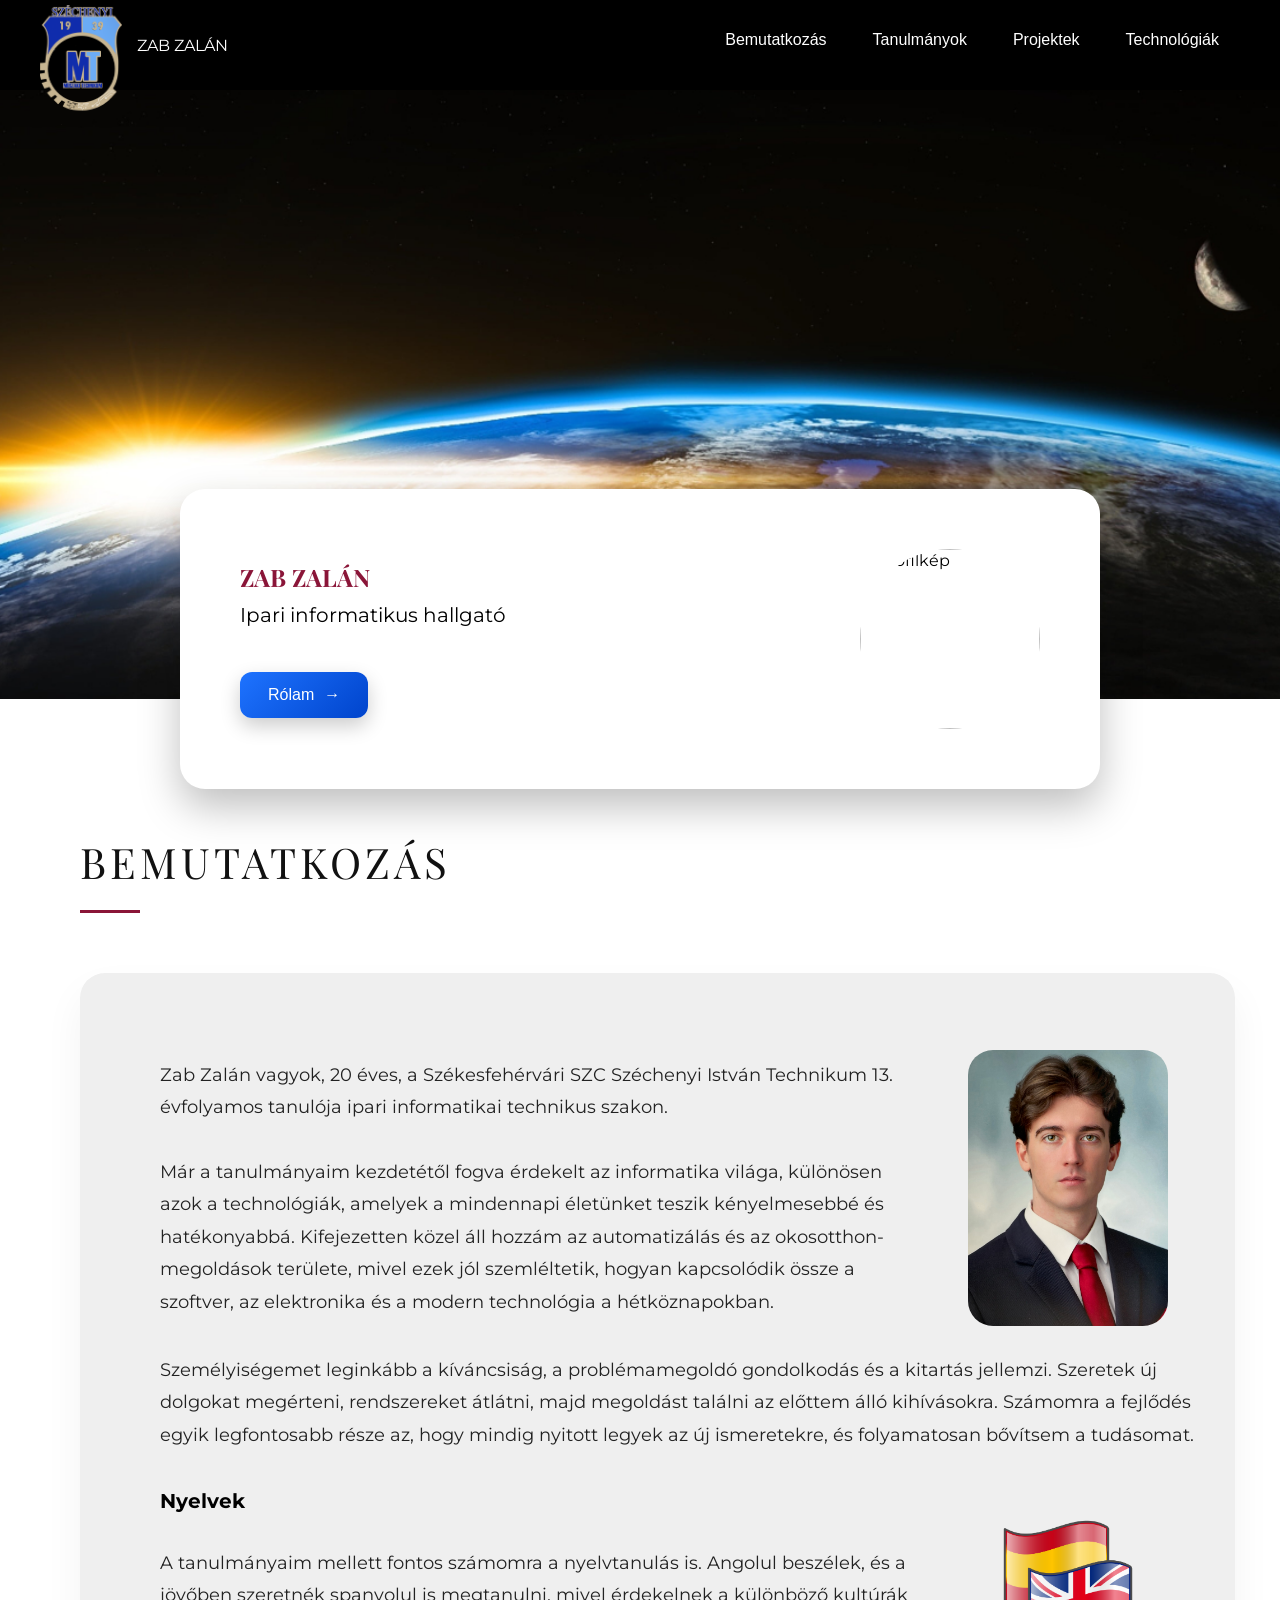
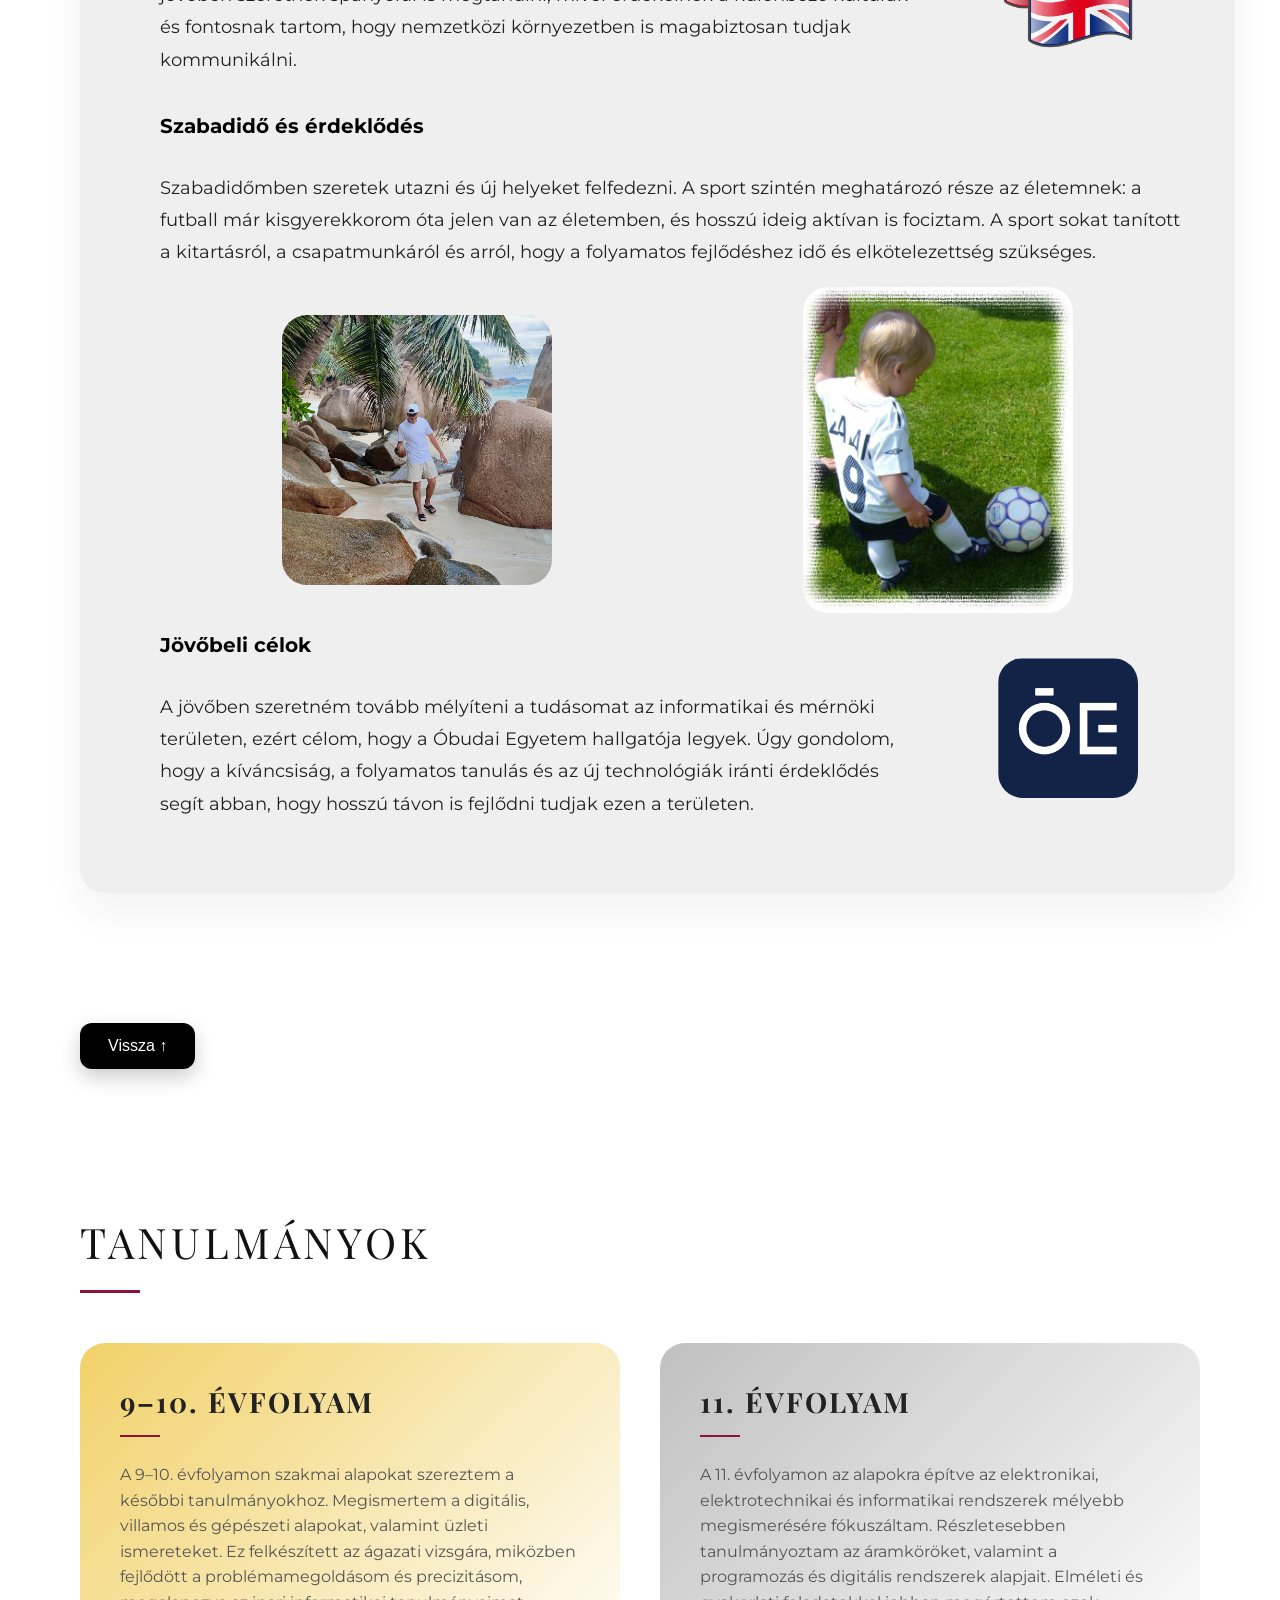
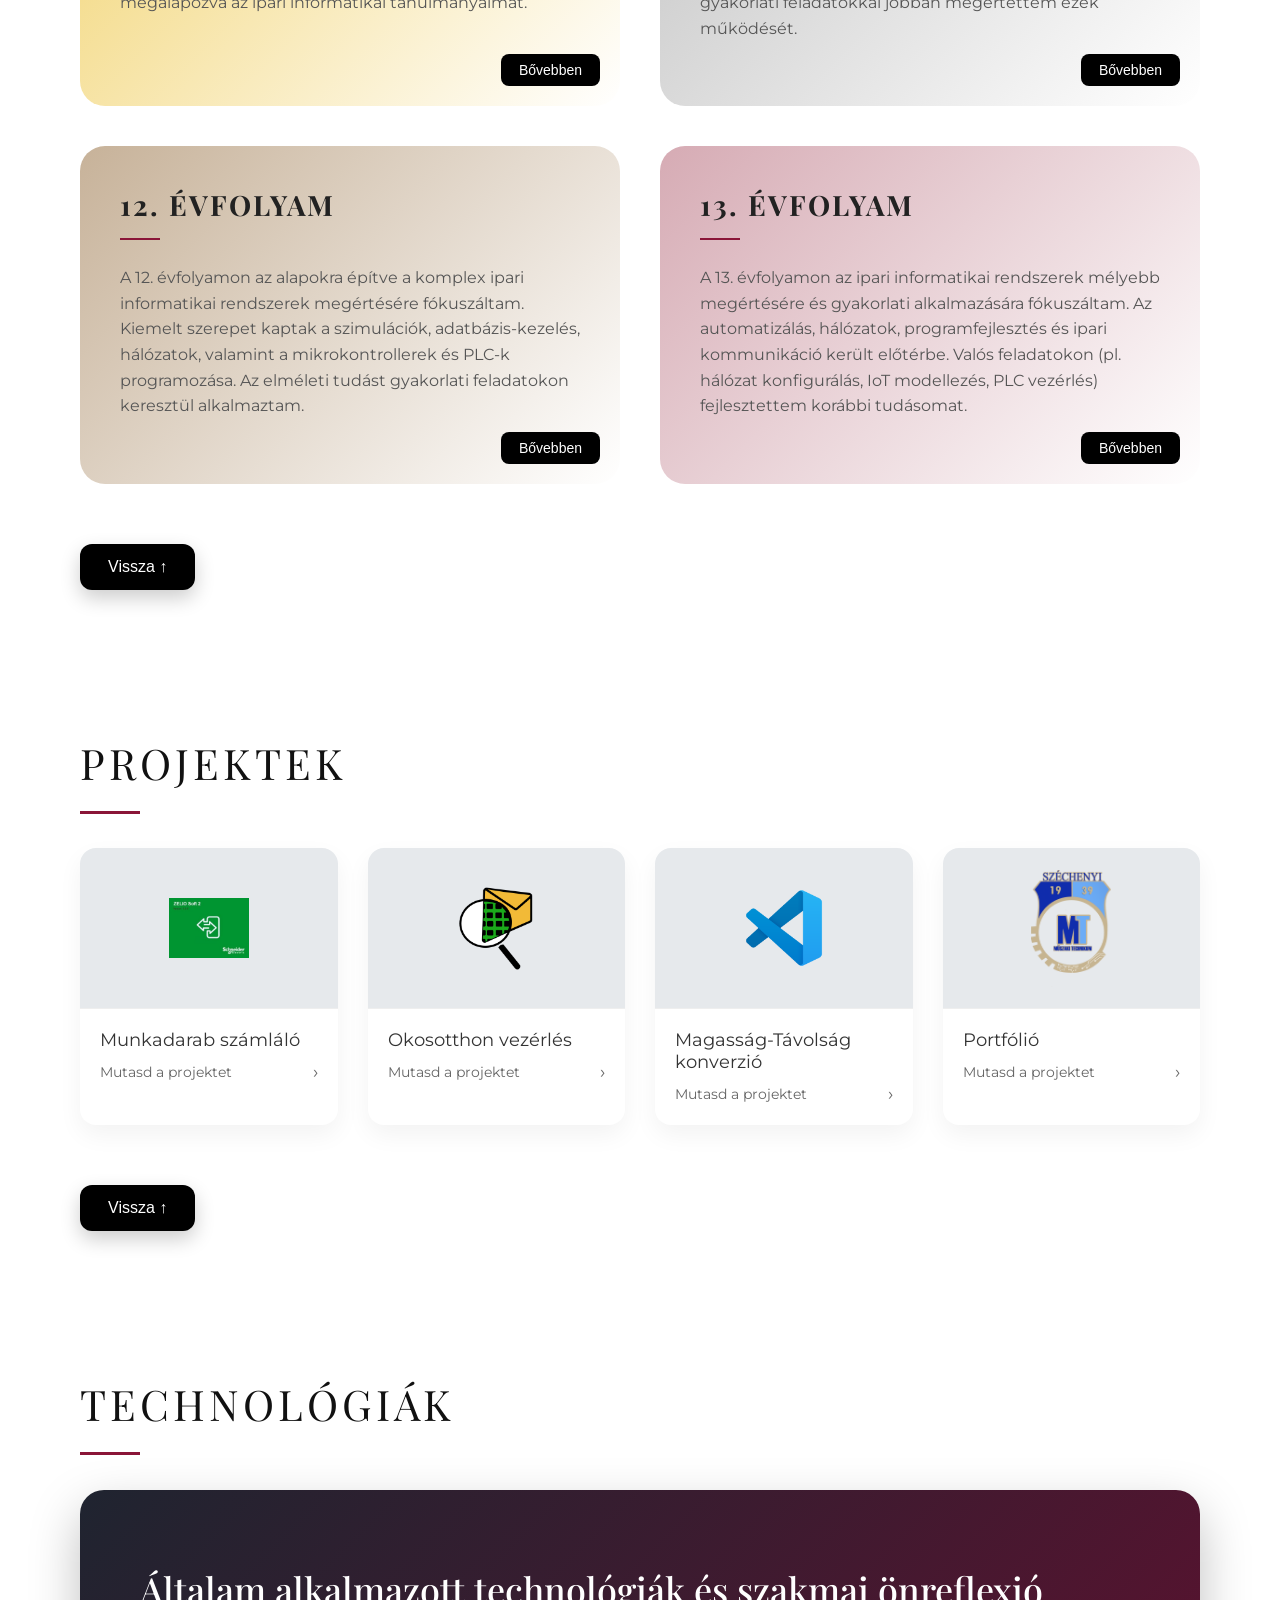
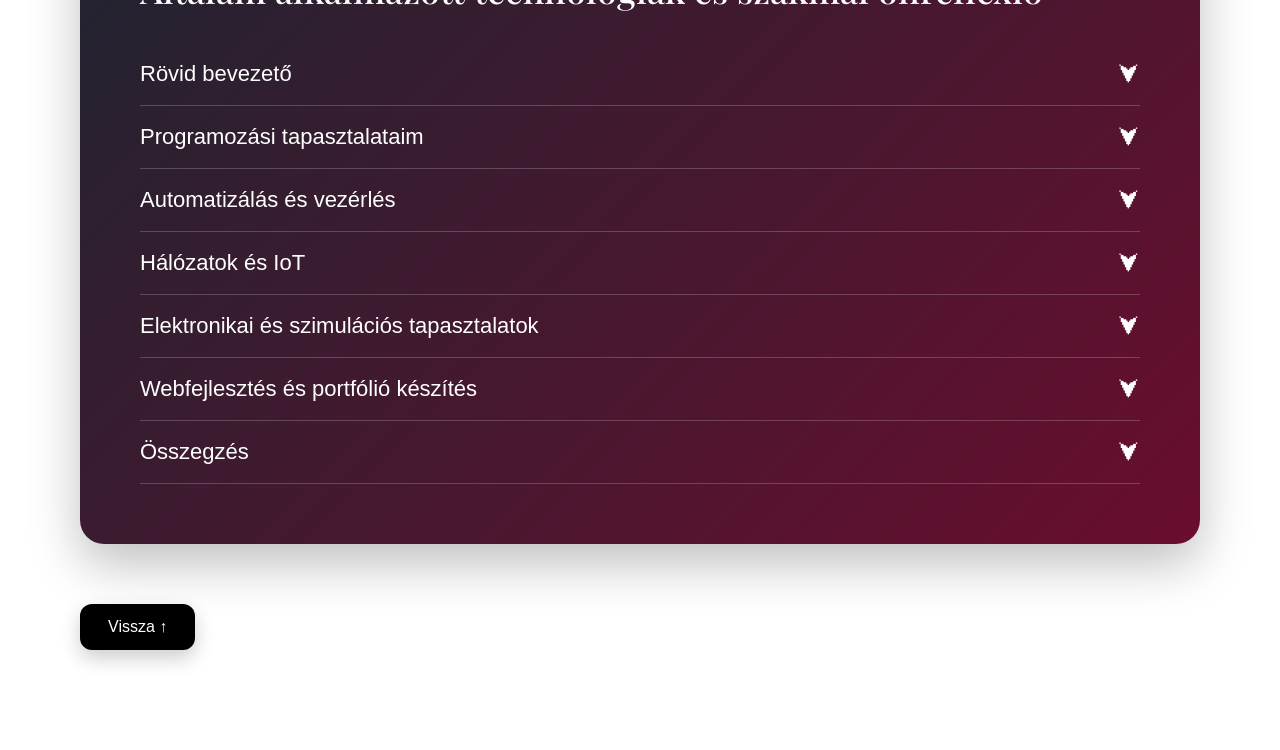
==== commit ab8bb7c7: "rövidített portólió" ====
--- a/index.html
+++ b/index.html
@@ -160,13 +160,10 @@
             <div class="study-card card-1" id="ev910">
                 <h3 class="card-title" id="card1-title">9–10. évfolyam</h3>
                 <p class="preview-text" id="card1-preview">
-                    A 9–10. évfolyam alatt célom a szakmai alapismeretek megszerzése volt,
-                    amelyek alapot adnak a későbbi tanulmányokhoz és gyakorlati feladatokhoz.
-                    Ez idő alatt megismertem a digitális, villamos és gépészeti alapokat,
-                    valamint elsajátítottam a szakmai és üzleti ismereteket,
-                    amelyek felkészítettek a 10. év végén tett ágazati vizsga sikeres teljesítésére.
-                    A gyakorlati feladatok során fejlődött a problémamegoldó képességem és a precizitásom,
-                    ami alapot adott a későbbi ipari informatikai tanulmányokhoz.
+                    A 9–10. évfolyamon szakmai alapokat szereztem a későbbi tanulmányokhoz.
+                    Megismertem a digitális, villamos és gépészeti alapokat, valamint üzleti ismereteket.
+                    Ez felkészített az ágazati vizsgára, miközben fejlődött a problémamegoldásom és precizitásom,
+                    megalapozva az ipari informatikai tanulmányaimat.
                 </p>
 
                 <button class="expand-btn" id="card1-btn" onclick="toggleCard(this)">Bővebben</button>
@@ -176,26 +173,21 @@
 
                     <h5 id="card1-h5-1">Digitális kultúra</h5>
                     <p id="card1-p-1">
-                        A digitális kultúra órák során megismertem a számítógépek és az internet működését,
-                        a digitális írástudás alapjait, valamint a biztonságos online kommunikáció szabályait.
-                        Gyakorlatban készítettem dokumentumokat Word 2016-ban, táblázatokat Excelben és prezentációkat
-                        PowerPointban.
-                        Ezek a feladatok fejlesztették a logikus gondolkodásomat és a problémamegoldó képességemet,
-                        valamint biztos alapot adtak a későbbi projektekhez és a honlapkészítéshez.
+                        A digitális kultúra órákon megismertem a számítógépek és az internet működését, valamint a
+                        digitális írástudás és online biztonság alapjait.
+                        Készítettem dokumentumokat Wordben, táblázatokat Excelben és prezentációkat PowerPointban.
+                        Ez alapot adott a későbbi projektekhez és a honlapkészítéshez.
+
                     </p>
 
                     <div class="villamos-row">
                         <div class="villamos-box">
                             <h5 id="card1-h5-2">Villamos alapismeretek</h5>
                             <p id="card1-p-2">
-                                A villamos alapismeretek során megtanultam az elektromos alapfogalmakat,
-                                az áramkörök működését és a biztonságos munkavégzés szabályait. Gyakorlatban különböző
-                                áramköröket építettem,
-                                használtam alkatrészeket, mint dióda, ellenállás és LED. Tanultam az alapvető
-                                forrasztási technikákat,
-                                és mérőeszközökkel ellenőriztem az áramkörök működését. Ezek a tapasztalatok
-                                fejlesztették a precizitásomat és a kézügyességemet,
-                                valamint segítettek az elméleti tudás gyakorlati alkalmazásában
+                                A villamos alapismeretek során megtanultam az elektromos alapfogalmakat és az áramkörök
+                                működését.
+                                Gyakorlatban áramköröket építettem, alkatrészeket (dióda, ellenállás, LED) használtam,
+                                forrasztottam és mérőeszközökkel ellenőriztem őket.
                             </p>
                         </div>
                         <div class="villamos-image-box">
@@ -210,13 +202,10 @@
                         <div class="gepeszet-box">
                             <h5 id="card1-h5-3">Gépészeti alapismeretek</h5>
                             <p id="card1-p-3">
-                                A gépészeti alapismeretek órák során megismertem a mechanikai rendszerek működését és az
+                                A gépészeti alapismeretek során megismertem a mechanikai rendszerek működését és az
                                 alapvető szerkezeti elemeket.
-                                Gyakorlati feladatok során eszközöket használtam, mint reszelő, vasfűrész, fúrógép és
-                                csavarhúzó,
-                                valamint kisebb alkatrészeket szereltem össze. Megtanultam a műszaki rajzok készítését,
-                                olvasását és értelmezését,
-                                ami segített a mechanikai elemek helyes összeszerelésében és a problémamegoldásban.
+                                Gyakorlatban különböző szerszámokat használtam és alkatrészeket szereltem össze.
+                                Megtanultam a műszaki rajzok készítését és értelmezését.
                             </p>
                         </div>
                     </div>
@@ -227,23 +216,18 @@
                         <div class="topic-box">
                             <h5 id="card1-h5-4">Munkavállalói ismeretek</h5>
                             <p id="card1-p-4">
-                                A munkavállalói ismeretek órákon megtanultam a munka világának alapvető szabályait,
-                                az álláskeresés és az önéletrajz készítésének módját, valamint a motivációs levél és az
-                                állásinterjú alapjait.
-                                Gyakorlati feladatok során csoportos munkát végeztünk, amelyek fejlesztették a
-                                kommunikációs és szervezési készségeimet,
-                                valamint a felelősségvállalást.
+                                A munkavállalói ismeretek órákon megismertem a munka világának alapjait, az
+                                álláskeresést, önéletrajz- és motivációs levél készítést, valamint az interjúk alapjait.
                             </p>
                         </div>
 
                         <div class="topic-box">
                             <h5 id="card1-h5-5">Pénzügyi és vállalkozói ismeretek</h5>
                             <p id="card1-p-5">
-                                A pénzügyi és vállalkozói ismeretek órák során alapvető gazdasági fogalmakat,
-                                költségvetés-készítést és üzleti döntések alapjait sajátítottam el.
-                                Gyakorlati feladatokban kis üzleti szimulációkban vettem részt, amelyek fejlesztették a
-                                tervezési és problémamegoldó képességeimet,
-                                valamint a stratégiai gondolkodást
+                                A pénzügyi és vállalkozói ismeretek órákon alapvető gazdasági fogalmakat,
+                                költségvetés-készítést és üzleti döntések alapjait tanultam.
+                                Gyakorlati szimulációk során fejlődött a tervezési és stratégiai
+                                gondolkodásom.
                             </p>
                         </div>
                     </div>
@@ -259,18 +243,16 @@
                         <div class="exam-box">
                             <b id="card1-exam-1">Írásbeli rész:</b>
                             <p id="card1-p-7">
-                                Elméleti tudásomat a gépészet és elektronika alapjairól kellett bemutatnom,
-                                például műszaki rajzok készítésében, gépészettel és elektronikával kapcsolatos
-                                kérdések megválaszolásával és egyszerű áramköri számítások megoldásával.
+                                Elméleti tudásomat a gépészet és elektronika alapjaiból mutattam be, műszaki rajzok
+                                készítésével, kérdések megválaszolásával és egyszerű áramköri számításokkal.
                             </p>
                         </div>
 
                         <div class="exam-box">
                             <b id="card1-exam-2">Gyakorlati rész:</b>
                             <p id="card1-p-8">
-                                Elkészítettem egy mechanikus és villamos elemekből álló alkatrészcsoport egyes elemeit,
-                                valamint gondoskodtam azok precíz előállításáról és összeszereléséről a végső működő
-                                egység kialakítása érdekében.
+                                Mechanikus és villamos elemekből álló alkatrészcsoport elemeit készítettem el, és
+                                gondoskodtam azok pontos összeállításáról a működő egységhez.
                             </p>
                         </div>
                     </div>
@@ -280,12 +262,11 @@
             <div class="study-card card-2" id="ev11">
                 <h3 class="card-title" id="card2-title">11. évfolyam</h3>
                 <p class="preview-text">
-                    A 11. évfolyamon a korábban megszerzett alapok után a tanulmányaim már kifejezetten az elektronikai,
-                    elektrotechnikai és informatikai rendszerek mélyebb megismerésére irányultak.
-                    Ebben az évben nagyobb hangsúlyt kapott az áramkörök működésének részletesebb tanulmányozása,
-                    valamint a programozási és digitális rendszerek alapjainak elsajátítása.
-                    A tantárgyak során az elméleti ismeretek mellett számos gyakorlati feladatot is végeztem,
-                    amelyek segítettek jobban megérteni a különböző elektronikai és digitális rendszerek működését.
+                    A 11. évfolyamon az alapokra építve az elektronikai, elektrotechnikai és informatikai rendszerek
+                    mélyebb megismerésére fókuszáltam.
+                    Részletesebben tanulmányoztam az áramköröket, valamint a programozás és digitális rendszerek
+                    alapjait.
+                    Elméleti és gyakorlati feladatokkal jobban megértettem ezek működését.
                 </p>
                 <button class="expand-btn" id="card1-btn" onclick="toggleCard(this)">Bővebben</button>
 
@@ -295,23 +276,19 @@
                     <h5>Programozás alapjai</h5>
                     <p>
                     <p>
-                        A programozás alapjai tantárgy során megismerkedtem az algoritmikus gondolkodás
-                        és a programozási logika alapjaival.
-                        Az órákon megtanultam, hogyan lehet egy problémát kisebb lépésekre bontani,
-                        majd azt egy program segítségével megoldani.
-                        Foglalkoztunk az alapvető programozási szerkezetekkel, például a változókkal,
-                        elágazásokkal és ciklusokkal, valamint az algoritmusok felépítésével.
+                        A programozás alapjai során megismertem az algoritmikus gondolkodás és a programozási logika
+                        alapjait.
+                        Megtanultam problémákat lépésekre bontani, és alapvető szerkezeteket használni (változók,
+                        elágazások, ciklusok).
                     </p>
 
                     <div class="programozas-row">
                         <div class="programozas-box">
                             <p>
-                                A gyakorlati feladatok során különböző egyszerű programokat készítettem, a
-                                melyek segítségével gyakoroltam a logikai gondolkodást és a hibakeresést.
-                                A programok írásához a Visual Studio Code fejlesztői környezetet használtuk, a
-                                mely egy modern kódszerkesztő. Ebben a programban írtam és futtattam a kódokat,
-                                valamint megtanultam a programok strukturált felépítését és a hibák javításának alapvető
-                                módszereit.
+                                Gyakorlati feladatokban egyszerű programokat készítettem, gyakorolva a logikai
+                                gondolkodást és hibakeresést.
+                                A Visual Studio Code környezetben írtam és futtattam kódot, valamint megismertem a
+                                strukturált felépítést és hibajavítást.
                             </p>
                         </div>
                         <div class="programozas-image-box">
@@ -319,50 +296,33 @@
                         </div>
                     </div>
 
-                    <p>
-                        A feladatok során különböző alapvető programozási problémákat oldottunk meg,
-                        például számítási feladatokat, feltételek vizsgálatát vagy ismétlődő műveletek végrehajtását.
-                        Ezek a gyakorlatok segítettek abban, hogy fejlődjön a logikai gondolkodásom és jobban megértsem
-                        a programozás működésének alapelveit.
-                    </p>
                     </p>
                     <h5>Automatika és elektronikai ismeretek</h5>
                     <div class="automatika-parts">
                         <p>
                             Az automatika és elektronikai ismeretek órákon megismertem az elektronikai rendszerek
-                            működésének alapelveit
-                            és az automatizált rendszerekben használt alapvető elektronikai elemek szerepét. Tanultunk
-                            különböző elektronikai alkatrészekről,
-                            például ellenállásokról, diódákról, kondenzátorokról és tranzisztorokról, valamint ezek
-                            működéséről az áramkörökben.
+                            működésének alapelveit és az alapvető alkatrészek szerepét.
+                            Tanultam ellenállásokról, diódákról, kondenzátorokról és tranzisztorokról, valamint
+                            működésükről az áramkörökben.
                             <br></br>
-                            A gyakorlati feladatok során különböző egyszerű áramköröket építettünk és elemeztünk,
-                            valamint számítógépes szimulációs programok segítségével vizsgáltuk az áramkörök működését.
-                            Ezek a gyakorlatok segítettek jobban megérteni,
-                            hogyan működnek az elektronikai rendszerek a valóságban.
+                            Gyakorlati példákon keresztül alkalmaztam ezeket az ismereteket, ami segített jobban
+                            megérteni az elektronikai rendszerek működését.
                         </p>
                     </div>
 
                     <h5>Analóg áramkörök</h5>
                     <p>
                     <p>
-                        Az analóg áramkörök tantárgy során az analóg elektronika alapelveit tanultam.
-                        Megismertem az olyan alapvető alkatrészek működését, mint az ellenállások, kondenzátorok és
-                        diódák,
-                        valamint ezek szerepét az áramkörökben. Tanultunk az Ohm-törvényről, a feszültség- és
-                        áramviszonyokról,
-                        valamint egyszerűbb áramköri számításokról.
+                        Az analóg áramkörök tantárgy során az analóg elektronika alapjait tanultam.
+                        Megismertem az ellenállások, kondenzátorok és diódák működését, valamint az Ohm-törvényt és alap
+                        áramköri számításokat.
                     </p>
                     <div class="analog-row">
                         <div class="analog-box">
                             <p>
-                                A gyakorlati feladatok során az Electronic Workbench (EWB) 5.12 programot használtuk,
-                                amely egy elektronikai áramkör szimulációs szoftver.
-                                Ennek segítségével különböző analóg kapcsolásokat építettem fel virtuális környezetben,
-                                majd megfigyeltem azok működését. A programban mérőműszereket is használhattunk,
-                                például virtuális multimétert és oszcilloszkópot, amelyekkel ellenőrizni lehetett a
-                                feszültség-
-                                és áramértékeket az áramkör különböző pontjain.
+                                A gyakorlati feladatok során az Electronic Workbench (EWB) 5.12 szimulációs programot
+                                használtuk.
+                                Virtuálisan építettem analóg áramköröket, és mérőeszközökkel ellenőriztem a működésüket.
                             </p>
                         </div>
                         <div class="analog-image-box">
@@ -372,11 +332,8 @@
                     </p>
                     <h5>Digitális áramkörök</h5>
                     <p>
-                        A digitális áramkörök tantárgy során a digitális elektronika alapjaival foglalkoztunk.
-                        Megtanultam a bináris számrendszer használatát, valamint a logikai műveletek és logikai kapuk
-                        működését.
-                        Tanulmányoztuk az alapvető logikai kapukat, például az AND, OR, NOT, NAND és NOR kapukat,
-                        valamint ezek működését különböző kapcsolásokban.
+                        A digitális áramkörök során a digitális elektronika alapjait tanultam.
+                        Megismertem a bináris számrendszert és a logikai kapuk (AND, OR, NOT, NAND, NOR) működését.
                     </p>
                     <div class="digit-row">
                         <div class="digit-image-box">
@@ -384,12 +341,9 @@
                         </div>
                         <div class="digit-box">
                             <p>
-                                A gyakorlati feladatok során a Logisim nevű digitális áramkör szimulációs programot
-                                használtuk.
-                                Ebben a programban különböző digitális áramköröket építettem fel logikai kapuk
-                                segítségével, majd teszteltem azok működését.
-                                A feladatok során egyszerű logikai hálózatokat és kombinációs áramköröket készítettünk,
-                                amelyek segítettek megérteni a digitális rendszerek működésének alapjait.
+                                A gyakorlati feladatok során a Logisim szimulációs programot használtuk.
+                                Digitális áramköröket építettem logikai kapukkal, és teszteltem működésüket, megértve az
+                                alap rendszereket.
                             </p>
                         </div>
                     </div>
@@ -397,18 +351,14 @@
                     <h5>Elektrotechnika</h5>
                     <div class="elektro-parts">
                         <p>
-                            Az elektrotechnika tantárgy során tovább mélyítettem a villamos alapismereteimet.
-                            Tanultam az elektromos áramkörök működéséről, a feszültség, az áramerősség és az ellenállás
-                            közötti összefüggésekről,
-                            valamint különböző áramköri számításokról.
+                            Az elektrotechnika során tovább mélyítettem a villamos alapismereteimet, és megismertem az
+                            áramkörök működését, valamint a feszültség, áramerősség és ellenállás összefüggéseit.
                             <br></br>
-                            Az órák során foglalkoztunk az Ohm-törvénnyel a soros és párhuzamos kapcsolásokban,
-                            valamint az ellenállások eredő értékének kiszámításával. Ezek az ismeretek segítettek abban,
-                            hogy jobban megértsem az elektronikai áramkörök működését.
+                            Foglalkoztunk az Ohm-törvénnyel, soros és párhuzamos kapcsolásokkal, valamint az eredő
+                            ellenállás számításával.
                             <br></br>
-                            A gyakorlati feladatok során különböző áramköröket elemeztünk, számításokat végeztünk,
-                            és a korábban tanult elektronikai ismereteket alkalmaztuk. Ezek a feladatok fejlesztették a
-                            műszaki gondolkodásomat és a problémamegoldó képességemet.
+                            Gyakorlati feladatokban áramköröket elemeztünk és számításokat végeztünk, alkalmazva a
+                            tanult ismereteket.
                         </p>
                     </div>
 
@@ -418,14 +368,10 @@
             <div class="study-card card-3" id="ev12">
                 <h3 class="card-title" id="card3-title">12. évfolyam</h3>
                 <p class="preview-text">
-                    A 12. évfolyam során a tanulmányaim a korábbi években megszerzett alapokra épültek,
-                    és a hangsúly már a komplex ipari informatikai rendszerek működésének megértésére helyeződött.
-                    Ebben az évben kiemelt szerepet kaptak a számítógépes szimulációk, az adatbázis-kezelés, a
-                    számítógépes hálózatok,
-                    valamint a mikrokontrollerek és a PLC-k programozása. A tantárgyak során az elméleti ismereteket
-                    mindig gyakorlati feladatokon keresztül alkalmaztuk,
-                    így a problémamegoldó képességem, a precizitásom és a rendszerszemléletem folyamatosan fejlődött,
-                    és egyre magabiztosabban tudtam kezelni valós ipari rendszereket.
+                    A 12. évfolyamon az alapokra építve a komplex ipari informatikai rendszerek megértésére fókuszáltam.
+                    Kiemelt szerepet kaptak a szimulációk, adatbázis-kezelés, hálózatok, valamint a mikrokontrollerek és
+                    PLC-k programozása.
+                    Az elméleti tudást gyakorlati feladatokon keresztül alkalmaztam.
                 </p>
                 <button class="expand-btn" id="card1-btn" onclick="toggleCard(this)">Bővebben</button>
 
@@ -435,19 +381,17 @@
                     <h5>Számítógépes szimuláció</h5>
                     <p>
                     <p>
-                        Itt az ipari rendszerek modellezését
-                        és működésük előrejelzését tanultuk számítógépes környezetben.
-                        A gyakorlatok során az Autodesk Eagle programot használtuk elektronikai áramkörök tervezésére,
-                        NYÁK-tervek készítésére és az áramkörök működésének ellenőrzésére.
+                        Itt az ipari rendszerek modellezését és működésük előrejelzését tanultam számítógépen.
+                        Az Autodesk Eagle programmal áramköröket és NYÁK-terveket készítettem, valamint ellenőriztem
+                        működésüket.
                     </p>
                     <div class="szamitogep-row">
                         <div class="szamitogep-box">
                             <p>
-                                A programban alkatrészeket helyeztem el, virtuális áramköröket építettem és szimuláltam,
-                                majd figyeltem a különböző jelek viselkedését az áramkörben.
-                                A feladatok során megtanultam a kapcsolások logikai felépítését,
-                                a tervezés és a hibakeresés folyamatát, valamint azt, hogy a szimuláció segít
-                                az esetleges hibák korai felismerésében, még a valós megvalósítás előtt.
+                                A programban alkatrészeket helyeztem el, áramköröket építettem és szimuláltam, figyelve
+                                a jelek viselkedését.
+                                Megtanultam a kapcsolások felépítését, a tervezést és a hibakeresést, valamint a
+                                szimuláció szerepét a hibák korai felismerésében.
                             </p>
                         </div>
                         <div class="szamitogep-image-box">
@@ -463,16 +407,11 @@
                         <div class="mikrokontroller-box">
                             <h5>Mikrovezérlő programozása</h5>
                             <p>
-                                A mikrovezérlő programozás során az alapvető mikrokontrolleres rendszerek működését
-                                tanultuk.
-                                A gyakorlatokban a mikrokontrollerre egyszerű programokat írtam, amelyekkel például
-                                LED-eket,
-                                szenzorokat és motorokat irányítottam. A feladatok során a Zelio Soft 2 programot
-                                használtuk,
-                                amelyben a FBD (Function Block Diagram) és Ladder programozási nyelveken készítettünk
-                                vezérlőprogramokat.
-                                A gyakorlati feladatok segítettek megérteni a szenzorok és beavatkozók működését,
-                                valamint a vezérlési logikák felépítését.
+                                A mikrovezérlő programozás során megismertem az alapvető mikrokontrolleres rendszerek
+                                működését.
+                                Egyszerű programokkal LED-eket, szenzorokat és motorokat vezéreltem.
+                                A Zelio Soft 2 programban FBD és Ladder nyelveken készítettem vezérlőprogramokat,
+                                megértve a vezérlési logikát.
                             </p>
                         </div>
                     </div>
@@ -480,15 +419,10 @@
                     <h5>PLC programozás</h5>
                     <div class="plc-parts">
                         <p>
-                            A PLC programozás órák során a programozható logikai vezérlők alkalmazását és működését
-                            tanultam.
-                            A gyakorlatokon Ladder és FBD diagramokon keresztül automatizáltam egyszerű ipari
-                            folyamatokat,
-                            például motorok és lámpák vezérlését, valamint logikai kapcsolások és vezérlési sorrendek
-                            szimulációját végeztem.
-                            A feladatok során a valós be- és kimeneti jeleket használtuk, így megtanultam a rendszerek
-                            működésének gyakorlati ellenőrzését,
-                            a hibakeresést, valamint a programok pontos működtetését.
+                            A PLC programozás során a programozható logikai vezérlők működését és alkalmazását tanultam.
+                            Ladder és FBD diagramokkal egyszerű ipari folyamatokat (pl. motorok, lámpák) automatizáltam.
+                            Valós be- és kimeneti jelekkel dolgozva gyakoroltam a rendszerek ellenőrzését és
+                            hibakeresését.
                         </p>
                     </div>
 
@@ -496,14 +430,11 @@
                         <div class="adatbazis-box">
                             <h5>Adatbázis-kezelés alapjai</h5>
                             <p>
-                                Az adatbázis-kezelés alapjai tantárgy során az adatok szervezett tárolásával,
-                                kezelésével és lekérdezésével foglalkoztunk. Az órákon az adatmodellezés, a táblák
-                                létrehozása,
-                                a relációk kialakítása és az SQL alapú lekérdezések készítése volt a központi téma.
-                                Gyakorlati feladatok során adatbázisokat készítettem, például egy kis vállalkozás
-                                termékeinek
-                                és rendeléseinek nyilvántartására, lekérdezéseket írtam adatok szűrésére, összesítésére,
-                                és jelentéseket készítettem, amelyek vizualizálták az adatkapcsolatokat.
+                                Az adatbázis-kezelés során az adatok tárolását, kezelését és lekérdezését tanultam.
+                                Foglalkoztam adatmodellezéssel, táblák és relációk létrehozásával, valamint SQL
+                                lekérdezésekkel.
+                                Gyakorlatban adatbázisokat készítettem, lekérdezéseket írtam és egyszerű jelentéseket
+                                készítettem.
                             </p>
                         </div>
                         <div class="adatbazis-image-box">
@@ -514,13 +445,9 @@
                     <h5>Hálózatkezelés</h5>
                     <div class="halozat-parts">
                         <p>
-                            A hálózatkezelés órák során a számítógépes hálózatok működésével
-                            és szerepével ismerkedtünk. Az órákon áttekintettük,
-                            hogy a hálózatok hogyan kapcsolják össze a számítógépeket és eszközöket,
-                            hogyan történik az információ továbbítása, és miért fontosak az ipari és irodai
-                            rendszerekben.
-                            Ezek az órák segítettek megérteni a hálózatok alapvető működését és jelentőségét a mai
-                            digitális környezetben.
+                            A hálózatkezelés során megismertem a számítógépes hálózatok működését és szerepét.
+                            Áttekintettük az eszközök összekapcsolását és az adatátvitelt.
+                            Ez segített megérteni a hálózatok jelentőségét az ipari és digitális környezetben.
                         </p>
                     </div>
 
@@ -530,15 +457,11 @@
             <div class="study-card card-4" id="ev13">
                 <h3 class="card-title" id="card4-title">13. évfolyam</h3>
                 <p class="preview-text" id="card4-preview">
-                    A 13. évfolyam során a tanulmányaim már kifejezetten az ipari informatikai rendszerek
-                    mélyebb megértésére és gyakorlati alkalmazására összpontosítottak.
-                    Az órákon az automatizálás, a hálózatok, a programfejlesztés és az ipari kommunikációs rendszerek
-                    kerültek a középpontba.
-                    Ebben az évben több olyan feladatot is végeztünk, amelyek közelebb álltak a valós ipari
-                    környezethez, például hálózatok konfigurálását,
-                    IoT rendszerek modellezését vagy PLC vezérlések készítését. A tantárgyak során a korábbi években
-                    megszerzett villamos,
-                    informatikai és programozási alapokat alkalmaztam és továbbfejlesztettem.
+                    A 13. évfolyamon az ipari informatikai rendszerek mélyebb megértésére és gyakorlati alkalmazására
+                    fókuszáltam.
+                    Az automatizálás, hálózatok, programfejlesztés és ipari kommunikáció került előtérbe.
+                    Valós feladatokon (pl. hálózat konfigurálás, IoT modellezés, PLC vezérlés) fejlesztettem korábbi
+                    tudásomat.
                 </p>
 
                 <button class="expand-btn" id="card1-btn" onclick="toggleCard(this)">Bővebben</button>
@@ -548,31 +471,19 @@
 
                     <h5>Automatikai és elektronikai ismeretek</h5>
                     <p>
-                        Az automatikai és elektronikai ismeretek órák elsősorban elméleti jellegűek voltak.
-                        Ezeken az órákon az automatizálási rendszerek működésének alapelveit,
-                        az elektronikai áramkörök szerepét és az ipari vezérlőrendszerek felépítését tanultuk.
-                        Megismerkedtünk a különböző érzékelőkkel, beavatkozókkal és vezérlőegységekkel,
-                        valamint azok működési elvével és alkalmazási területeivel. Az órák célja az volt, hogy átfogó
-                        képet kapjunk arról,
-                        hogyan működnek az automatizált rendszerek az iparban, és milyen elektronikai megoldások teszik
-                        lehetővé a különböző folyamatok vezérlését.
+                        Az automatikai és elektronikai ismeretek órákon az automatizált rendszerek alapelveit, az
+                        elektronikai áramkörök és ipari vezérlőrendszerek működését, valamint az érzékelők, beavatkozók
+                        és vezérlőegységek szerepét tanultam.
                     </p>
 
                     <div class="programfejlesztes-row">
                         <div class="programfejlesztes-box">
                             <h5>Programfejlesztés</h5>
                             <p>
-                                A programfejlesztés órákon a szoftveres gondolkodás és a problémamegoldás került
-                                előtérbe.
-                                A feladatokat elsősorban Visual Studio Code fejlesztői környezetben készítettük,
-                                ahol kisebb programokat és alkalmazásokat írtunk különböző gyakorlati problémák
-                                megoldására.
-                                Készítettem például egyszerű számoló- és átváltó programokat, például magasság- vagy
-                                távolságértékek konvertálását végző kis alkalmazásokat,
-                                amelyeknél a felhasználó által megadott adatokat a program feldolgozta és más
-                                mértékegységbe alakította át.
-                                Ezek a feladatok segítettek megérteni a programok felépítését, a bemenetek és kimenetek
-                                kezelését, valamint a feltételek és műveletek használatát.
+                                A programfejlesztés órákon a problémamegoldásra fókuszáltam, és Visual Studio Code-ban
+                                kisebb programokat készítettem.
+                                Készítettem például számoló és átváltó alkalmazásokat, amelyek adatokat dolgoztak fel és
+                                alakítottak át.
                             </p>
                         </div>
                         <div class="programfejlesztes-image-box">
@@ -586,13 +497,9 @@
                         </div>
                         <div class="cisco-box">
                             <p>
-                                Emellett a Cisco Packet Tracer programot is használtuk,
-                                ahol egy okosotthon rendszer működését modelleztük. A projekt során különböző eszközöket
-                                –
-                                például világítást, szenzorokat és vezérlőegységeket – kapcsoltunk össze hálózaton
-                                keresztül, majd ezek működését automatizáltuk.
-                                A feladat során megtanultam, hogyan kommunikálnak egymással az IoT eszközök, valamint
-                                hogyan lehet különböző események alapján vezérlési logikát kialakítani.
+                                A Cisco Packet Tracer programban okosotthon rendszert modelleztem, eszközöket hálózatba
+                                kapcsolva és automatizálva működésüket.
+                                Megismertem az IoT eszközök kommunikációját és az eseményalapú vezérlési logikát.
                             </p>
                         </div>
                     </div>
@@ -601,33 +508,20 @@
                         <div class="topic-box">
                             <h5>Robottechnika CAD/CAM</h5>
                             <p>
-                                A robottechnika CAD/CAM órák során a számítógéppel támogatott tervezés és gyártás
-                                alapjaival foglalkoztunk.
-                                Megismerkedtünk azzal, hogyan lehet különböző alkatrészeket digitális formában
-                                megtervezni,
-                                majd ezek alapján gyártási folyamatokat előkészíteni. Az órák célja az volt, hogy
-                                betekintést nyerjünk a modern ipari gyártási folyamatokba,
-                                ahol a tervezés és a gyártás szorosan összekapcsolódik a számítógépes rendszerekkel és
-                                automatizált gépekkel.
-                                A gyakorlatok során egyszerűbb alkatrészek digitális modelljeit készítettem el CAD
-                                környezetben, majd ezek alapján megismertük,
-                                hogyan lehet a terveket gyártási folyamatokhoz felhasználni.
+                                A robottechnika CAD/CAM órákon a számítógépes tervezés és gyártás alapjait tanultam,
+                                valamint a modern ipari folyamatok működését.
+                                Gyakorlatban CAD környezetben alkatrészeket terveztem, és megismertem a gyártás
+                                előkészítését.
                             </p>
                         </div>
 
                         <div class="topic-box">
                             <h5>IoT (Internet of Things)</h5>
                             <p>
-                                Az IoT órákon az internetre csatlakoztatott eszközök működésével és alkalmazásával
-                                foglalkoztunk.
-                                Az órák során megismertük, hogyan kommunikálnak egymással a különböző okoseszközök,
-                                szenzorok és vezérlőegységek hálózaton keresztül.
-                                A tananyag főként az IoT rendszerek felépítésére, működési elvére és gyakorlati
-                                alkalmazására koncentrált,
-                                például okosotthon rendszerek vagy ipari adatgyűjtő rendszerek esetében. Ezek az
-                                ismeretek segítettek megérteni,
-                                hogyan kapcsolódnak össze az informatikai és automatizálási rendszerek a modern ipari és
-                                hétköznapi környezetben.
+                                Az IoT órákon az internetre csatlakozó eszközök működését és kommunikációját tanultam,
+                                valamint az IoT rendszerek felépítését és alkalmazását.
+                                Megismertem okosotthon és ipari rendszerek működését, és az informatika és automatizálás
+                                kapcsolatát.
                             </p>
                         </div>
                     </div>
@@ -635,25 +529,16 @@
                     <h5>Weblapszerkesztés</h5>
                     <p>
                     <p>
-                        A weblapszerkesztés órák során a webes technológiák alapjaival foglalkoztunk, és megtanultuk,
-                        hogyan épül fel egy weboldal. Az órákon megismertem a weboldalak felépítését, a struktúrák
-                        kialakítását és a tartalom rendszerezését.
-                        A tananyag része volt a HTML, amely a weboldalak szerkezetének kialakítására szolgál, valamint a
-                        CSS,
-                        amellyel a weboldalak megjelenését és formázását lehet beállítani, illetve a JavaScript, amely a
-                        weboldalak interaktivitását biztosítja.
+                        A weblapszerkesztés órákon a weboldalak felépítését, struktúráját és tartalomkezelését tanultam.
+                        Megismertem a HTML, CSS és JavaScript alapjait, amelyek a szerkezetet, megjelenést és
+                        interaktivitást biztosítják.
                     </p>
                     <div class="weblapszerkesztes-row">
                         <div class="weblapszerkesztes-box">
                             <p>
-                                Emellett tanultunk a Bootstrap keretrendszerről is, amely segít a reszponzív,
-                                különböző képernyőméretekhez alkalmazkodó oldalak készítésében.
-                                Az itt megszerzett ismereteket később a saját portfólióm elkészítése során tudtam
-                                hasznosítani.
-                                A tanult webes alapok segítségével jobban megértettem, hogyan lehet egy weboldalt
-                                logikusan felépíteni és átlátható módon megjeleníteni a tartalmakat.
-                                Ez a tantárgy hozzájárult ahhoz, hogy a szakmai munkáimat egy jól strukturált és könnyen
-                                áttekinthető webes felületen tudjam bemutatni.
+                                EMegismertem a Bootstrap keretrendszert, amely reszponzív weboldalak készítését segíti.
+                                Az itt szerzett tudást a portfólióm elkészítésénél használtam, és megtanultam a
+                                weboldalak logikus, átlátható felépítését.
                             </p>
                         </div>
                         <div class="weblapszerkesztes-image-box">
@@ -665,27 +550,19 @@
                     <h5>Ipari és terepi buszrendszerek</h5>
                     <div class="ipari-parts">
                         <p>
-                            Az ipari és terepi buszrendszerek tantárgy során az ipari kommunikációs rendszerekkel
-                            foglalkoztunk.
-                            Elméleti szinten megismertük, hogyan kommunikálnak egymással az ipari eszközök különböző
-                            buszrendszereken keresztül,
-                            és miért fontos a megbízható adatátvitel az automatizált rendszerekben.
-                            A gyakorlati feladatok során különböző ipari kommunikációs modelleket tanulmányoztunk,
-                            és megértettük, hogyan történik az adatok továbbítása az érzékelők, vezérlők és felügyeleti
-                            rendszerek között.
-                            Ez a tantárgy segített megérteni az ipari hálózatok működését és a különböző eszközök
-                            közötti kommunikáció jelentőségét.
+                            Az ipari és terepi buszrendszerek során az ipari kommunikációs rendszerek működését
+                            tanultam.
+                            Megismertem az eszközök közötti adatátvitelt és az ipari hálózatok szerepét az automatizált
+                            rendszerekben.
                         </p>
                     </div>
 
                     <h5>Számítógépes rendszerüzemeltetés</h5>
                     <p>
-                        A számítógépes rendszerüzemeltetés órákon a számítógépes hálózatok gyakorlati működtetésével és
-                        konfigurálásával foglalkoztunk.
-                        A gyakorlatok során a Cisco Packet Tracer programot használtuk, ahol különböző hálózati
-                        topológiákat építettünk fel és konfiguráltunk.
-                        A feladatok során IP-címzést állítottunk be, DHCP szervereket konfiguráltunk, valamint különböző
-                        hálózati eszközök – például routerek és switchek – működését vizsgáltuk.
+                        A számítógépes rendszerüzemeltetés során hálózatok gyakorlati működtetését és konfigurálását
+                        tanultam.
+                        Cisco Packet Tracerben topológiákat építettem, IP-címzést és DHCP-t állítottam be, valamint
+                        routereket és switcheket kezeltem.
                     </p>
                     <div class="rendszeruzemeltetes-row">
                         <div class="rendszeruzemeltetes-image-box">
@@ -693,15 +570,10 @@
                         </div>
                         <div class="rendszeruzemeltetes-box">
                             <p>
-                                A gyakorlatok során megismertük a VMware Tools használatát is,
-                                amely lehetővé teszi a virtuális gépek hatékonyabb működését és jobb integrációját a
-                                hoszt rendszerrel.
-                                Ennek segítségével könnyebben telepíthetők és kezelhetők a virtuális rendszerek,
-                                valamint javul a rendszer teljesítménye
-                                és a hálózati eszközök közötti kommunikáció. Megtanultam, hogyan lehet egy hálózatot
-                                megfelelően felépíteni és működtetni,
-                                hogyan történik az eszközök közötti kommunikáció, valamint hogyan lehet hibákat
-                                felismerni és javítani a rendszerben.
+                                Megismertem a VMware Tools használatát, amely segíti a virtuális gépek működését és
+                                integrációját.
+                                Megt tanultam virtuális rendszereket kezelni, hálózatokat felépíteni, valamint a hibák
+                                felismerését és javítását.
                             </p>
                         </div>
                     </div>
@@ -709,20 +581,12 @@
                     <h5>Irányítástechnikai alapok</h5>
                     <div class="iranyitastechnika-parts">
                         <p>
-                            Az irányítástechnikai alapok órák során az automatizált rendszerek vezérlésének elméleti és
-                            gyakorlati alapjaival foglalkoztunk.
-                            Megismertük a különböző vezérlési folyamatokat, a logikai kapcsolatok működését, valamint
-                            azt,
-                            hogyan lehet egy ipari folyamatot lépésről lépésre automatizálni. A gyakorlatok során a
-                            Zelio Soft szoftvert használtuk,
-                            amelyben PLC-alapú vezérléseket készítettünk. A programban Ladder és FBD diagramok
-                            segítségével építettük fel a vezérlési logikát,
-                            majd szimulációval ellenőriztük a működését. Készítettem például közlekedési lámpa
-                            vezérlést,
-                            ahol a lámpák megfelelő sorrendben és időzítéssel váltakoztak, valamint számláló programot
-                            és egy parkolóház működését modellező vezérlést is.
-                            Ezek a feladatok segítettek megérteni, hogyan lehet ipari folyamatokat logikai programokkal
-                            irányítani és szimulálni.
+                            Az irányítástechnikai alapok során az automatizált rendszerek vezérlését tanultam elméletben
+                            és gyakorlatban.
+                            Zelio Softban PLC vezérléseket készítettem Ladder és FBD diagramokkal, majd szimuláltam
+                            működésüket.
+                            Készítettem például közlekedési lámpa és úszoda vezérlést, megértve az ipari folyamatok
+                            logikai irányítását.
                         </p>
                     </div>
                 </div>
@@ -808,7 +672,8 @@
                             <p>
                                 Tanulmányaim során számos különböző technológiával találkoztam, amelyek közül többnek a
                                 gyakorlati alkalmazását is kipróbálhattam. A különböző területek – például a
-                                <b>programozás</b>, a <b>hálózatkezelés</b>, az <b>elektronika</b> és az <b>automatizálás</b> – eleinte különállónak
+                                <b>programozás</b>, a <b>hálózatkezelés</b>, az <b>elektronika</b> és az
+                                <b>automatizálás</b> – eleinte különállónak
                                 tűntek számomra. Idővel azonban rájöttem, hogy ezek szorosan összekapcsolódnak
                                 egymással, és egy komplex rendszerben együtt működnek. Ez a felismerés segített abban,
                                 hogy átfogóbban gondolkodjak a tanultakról, és ne különálló tantárgyakként tekintsek
@@ -820,36 +685,44 @@
                         <details>
                             <summary>Programozási tapasztalataim</summary>
                             <p>
-                                A programozási feladatok során megtapasztaltam, hogy nem elég csak <b>„működő”</b> kódot írni,
-                                hanem fontos az <b>átláthatóság</b> és a <b>logikus felépítés</b> is. Eleinte nehézséget okozott a
+                                A programozási feladatok során megtapasztaltam, hogy nem elég csak <b>„működő”</b> kódot
+                                írni,
+                                hanem fontos az <b>átláthatóság</b> és a <b>logikus felépítés</b> is. Eleinte nehézséget
+                                okozott a
                                 hibák megtalálása, és gyakran hosszabb időt vett igénybe egy-egy probléma megoldása.
                                 Idővel azonban egyre tudatosabban kezdtem használni a fejlesztői környezeteket, és
                                 megtanultam lépésről lépésre átgondolni a feladatokat. Ez jelentősen fejlesztette a
                                 problémamegoldó képességemet és az algoritmikus gondolkodásomat. <b>Ma már sokkal
-                                türelmesebben és átgondoltabban állok hozzá a feladatokhoz, mint korábban.</b>
+                                    türelmesebben és átgondoltabban állok hozzá a feladatokhoz, mint korábban.</b>
                             </p>
                         </details>
 
                         <details>
                             <summary>Automatizálás és vezérlés</summary>
                             <p>
-                                Az automatizálási és vezérlési feladatok során, például a <b>Zelio Soft</b> használatakor,
+                                Az automatizálási és vezérlési feladatok során, például a <b>Zelio Soft</b>
+                                használatakor,
                                 rájöttem, hogy a logikai gondolkodás mennyire fontos a rendszerek működésében. Ezek a
-                                feladatok segítettek abban, hogy jobban <b>átlássam</b> a folyamatok lépéseit, és <b>megtanuljak
-                                előre gondolkodni egy rendszer működéséről</b>. Meg kellett értenem, hogy egy adott bemenet
+                                feladatok segítettek abban, hogy jobban <b>átlássam</b> a folyamatok lépéseit, és
+                                <b>megtanuljak
+                                    előre gondolkodni egy rendszer működéséről</b>. Meg kellett értenem, hogy egy adott
+                                bemenet
                                 milyen hatással van a kimenetre, és hogyan lehet ezt szabályozni. Ez a fajta
                                 gondolkodásmód közel áll hozzám, mert szeretem az olyan feladatokat, ahol egy rendszert
-                                kell felépíteni és működés közben átlátni. 
+                                kell felépíteni és működés közben átlátni.
                             </p>
                         </details>
 
                         <details>
                             <summary>Hálózatok és IoT</summary>
                             <p>
-                                A hálózati gyakorlatok és az <b>IoT</b> feladatok során azt tapasztaltam meg, hogy az eszközök
-                                közötti kommunikáció megértése alapvető fontosságú. A <b>Cisco Packet Tracer</b> használata
+                                A hálózati gyakorlatok és az <b>IoT</b> feladatok során azt tapasztaltam meg, hogy az
+                                eszközök
+                                közötti kommunikáció megértése alapvető fontosságú. A <b>Cisco Packet Tracer</b>
+                                használata
                                 közben egyre jobban átláttam, hogyan épül fel egy hálózat, és hogyan kapcsolódnak össze
-                                különböző eszközök. Megtanultam az alapvető <b>hálózati beállításokat</b>, és azt is, hogy egy
+                                különböző eszközök. Megtanultam az alapvető <b>hálózati beállításokat</b>, és azt is,
+                                hogy egy
                                 rendszer csak akkor működik jól, ha minden eleme megfelelően van konfigurálva. Ezek a
                                 feladatok segítettek abban, hogy rendszerekben gondolkodjak, ne csak egy-egy eszköz
                                 szintjén.
@@ -860,9 +733,11 @@
                             <summary>Elektronikai és szimulációs tapasztalatok</summary>
                             <p>
                                 Az elektronikai és szimulációs programok használata során fejlődött a precizitásom és a
-                                műszaki gondolkodásom. Ezeknél a feladatoknál különösen fontos volt a <b>pontosság</b>, mert
+                                műszaki gondolkodásom. Ezeknél a feladatoknál különösen fontos volt a <b>pontosság</b>,
+                                mert
                                 egy kisebb hiba is az egész rendszer <b>hibás működéséhez</b> vezethetett. A különböző
-                                szimulációk során megtapasztaltam, hogy a <b>tervezés</b> és az <b>ellenőrzés</b> mennyire fontos
+                                szimulációk során megtapasztaltam, hogy a <b>tervezés</b> és az <b>ellenőrzés</b>
+                                mennyire fontos
                                 része a munkának. Ez segített abban, hogy türelmesebb és alaposabb legyek a feladatok
                                 megoldása során, és jobban figyeljek a részletekre.
                             </p>
@@ -875,7 +750,8 @@
                                 alkalmazni. Itt nemcsak a technikai tudásomra volt szükség, hanem arra is, hogy
                                 átgondoljam, hogyan mutassam be magamat és a munkáimat egy jól strukturált formában. Ez
                                 segített abban, hogy tudatosabban gondolkodjak a felépítésről és a <b>felhasználói
-                                élményről</b>. A folyamat során azt is megtapasztaltam, hogy egy jól elkészített munka
+                                    élményről</b>. A folyamat során azt is megtapasztaltam, hogy egy jól elkészített
+                                munka
                                 mögött sok apró döntés és <b>folyamatos javítás</b> áll.
                             </p>
                         </details>
@@ -886,7 +762,8 @@
                                 Összességében úgy érzem, hogy az általam alkalmazott technológiák nemcsak különálló
                                 eszközök vagy programok voltak, hanem a <b>szakmai fejlődésem fontos állomásai.</b> A
                                 használatuk során fejlődött a problémamegoldó képességem, a precizitásom, a logikus
-                                gondolkodásom és a rendszerszintű látásmódom. A <b>portfólió elkészítése</b> abban is segített,
+                                gondolkodásom és a rendszerszintű látásmódom. A <b>portfólió elkészítése</b> abban is
+                                segített,
                                 hogy tudatosabban átgondoljam, milyen területek állnak hozzám a legközelebb. Számomra
                                 egyértelművé vált, hogy leginkább azok a technológiák érdekelnek, amelyek az
                                 informatika, az automatizálás, a hálózatok és az okoseszközök világát kapcsolják össze,
--- a/style/style.css
+++ b/style/style.css
@@ -1,5 +1,5 @@
-﻿﻿/* ================== 1. GLOBAL / OLDAL ================== */
-/* Az egész oldal alap stílusa */
+﻿/* -------------- 1. ALAP -------------- */
+/* Alap reset, tipografia es oldal szintu beallitasok. */
 
 html, body {
    font-family: 'Montserrat', sans-serif;
@@ -11,8 +11,8 @@
     font-family: 'Playfair Display', serif;
 }
 
-/* ================== 2. NAVBAR / FEJLÉC ================== */
-/* Felső fekete navigációs sáv */
+/* -------------- 2. FEJLEC ES NAVIGACIO -------------- */
+/* Felso navigacio, logo es menugombok. */
 
 header {
     margin: 0;
@@ -39,7 +39,7 @@
     cursor: pointer;
 }
 
-/* Bal oldali logó + név */
+/* Logo blokk */
 
 .logo {
     display: flex;
@@ -53,7 +53,7 @@
     padding-top: 40px;
 }
 
-/* Navigációs gombok */
+/* Navigacios gombok */
 
 
 nav button {
@@ -69,8 +69,8 @@
     color: #8a1538;
 }
 
-/* ================== 3. HERO SZEKCIÓ ================== */
-/* Felső képes rész */
+/* -------------- 3. HERO SZEKCIO -------------- */
+/* Fokep hatter, cimsor es bevezeto szoveg. */
 
 .hero {
     width: 100%;
@@ -82,11 +82,10 @@
     
 }
 
-/* Fehér bemutatkozó kártya */
 
 .card {
     background-color: white;
-    width: 800px;
+    width: min(90%, 800px);
     padding: 60px;
     border-radius: 25px;
     display: flex;
@@ -103,7 +102,6 @@
     transform: translateY(-5px);
 }
 
-/* Szöveg rész */
 
 .card-text h1 {
     color: #8a1538;
@@ -114,7 +112,6 @@
     font-size: 20px;
     margin-top: 10px;
 }
-/* Profilkép */
 
 .profile-pic img {
     width: 180px;
@@ -123,7 +120,6 @@
     object-fit: cover;
 }
 
-/* Rólam gomb */
 
 .about-btn {
     margin-top: 25px;
@@ -159,9 +155,8 @@
 }
 
 
-/* ================== 4. TARTALMI SZEKCIÓK ================== */
-/* Tanulmányok, Projektek, Összegzés, Rólam */
-
+
+/* -------------- 4. TARTALMI SZEKCIOK -------------- */
 .content {
     padding: 100px 80px;
 }
@@ -182,8 +177,8 @@
     margin-top: 20px;
 }
 
-/* ================== 5. RÓLAM KÁRTYA ================== */
-
+
+/* -------------- 5. ROLAM KARTYA -------------- */
 .about-card {
     margin: 60px auto 70px auto;
     width: min(96%, 1120px);
@@ -229,15 +224,13 @@
     box-shadow: 0 30px 60px rgba(0, 0, 0, 0.08);
 }
 
-/* Csökkentett padding a többi section számára */
-#tanulmanyok, #projektek, #osszegzes, #technologiak {
+#tanulmanyok, #projektek, #technologiak {
     padding-top: 10px;
 }
 
 
-/* ================== 6. TANULMÁNYOK GRID ================== */
-/* A színes kártyák elrendezése */
-
+
+/* -------------- 6. TANULMANY GRID -------------- */
 .study-grid {
     display: grid;
     grid-template-columns: repeat(2, 1fr);
@@ -245,8 +238,7 @@
     margin-top: 50px;
 }
 
-/* ================== 7. SZÍNES TANULMÁNY KÁRTYÁK ================== */
-/* 9-10, 11, 12, 13 évfolyam kártyák */
+/* -------------- 7. TANULMANY KARTYAK -------------- */
 
 .study-card {
     padding: 40px;
@@ -264,17 +256,6 @@
     line-height: 1.6;
     color: #555;
 }
-.study-card .btn {
-    align-self: flex-start;
-    padding: 10px 22px;
-    background: #8a1538;
-    color: white;
-    text-decoration: none;
-    border-radius: 4px;
-    font-size: 14px;
-    letter-spacing: 1px;
-    transition: 0.3s ease;
-}
 .study-card h3 {
     margin: 0 0 20px 0;
     font-size: 28px;
@@ -290,7 +271,6 @@
     margin-top: 15px;
 }
 
-/* Színátmenetek */
 
 .card-1 {
     background: linear-gradient(135deg, #f1d168, #ffffff);
@@ -299,7 +279,6 @@
 .card-2 {
     background: linear-gradient(135deg, #c0c0c0, #ffffff);
 }
-
 .card-3 {
     background: linear-gradient(135deg, #c7b299, #ffffff);
 }
@@ -308,14 +287,12 @@
     background: linear-gradient(135deg, #d6abb4, #ffffff);
 }
 
-/* Hover effekt */
 
 .study-card:hover {
     transform: translateY(-8px);
     box-shadow: 0 20px 50px rgba(0,0,0,0.15);
 }
 
-/* Tanulókártya tartalom (lenyitható rész) */
 
 .card-title {
     margin: 0;
@@ -529,7 +506,7 @@
     padding: 8px;
 }
 
-/* ================== 8. GOMBOK ================== */
+/* -------------- 8. GOMBOK -------------- */
 
 
 .expand-btn {
@@ -573,9 +550,10 @@
     transform: scale(0.95);
 }
 
-/* ================== 9. DROPDOWN MENÜ ================== */
-
-
+
+
+/* -------------- 9. NAV DROPDOWN -------------- */
+/* Desktopon hoverre nyilik le */
 .dropdown {
     position: relative;
     display: inline-block;
@@ -605,7 +583,7 @@
     transition: all 0.3s ease;
 }
 
-/* Hoverre lenyílik */
+/* Desktopon hoverre nyilik le */
 .dropdown:hover .dropdown-content {
     display: block;
     opacity: 1;
@@ -617,16 +595,18 @@
     background: transparent;
 }
 
-/* PROJEKT KÁRTYÁK */
-
+
+/* Projektkartya lista */
 .project-cards {
-    display: flex;
+    display: grid;
+    grid-template-columns: repeat(auto-fit, minmax(250px, 1fr));
     gap: 30px;
     justify-content: center;
 }
 
 .project-card {
-    width: 400px;
+    width: 100%;
+    max-width: 420px;
     border-radius: 16px;
     background-color: #ffffff;
     overflow: hidden;
@@ -672,7 +652,7 @@
     font-size: 18px;
 }
 
-/* ÖNREFLEXIÓS KÁRTYA */
+/* Onreflexios kartya */
 .page {
   display: flex;
   justify-content: center;
@@ -680,7 +660,7 @@
 }
 
 .reflex-card {
-  width: 1100px;
+  width: min(100%, 1100px);
   padding: 60px;
   border-radius: 24px;
   background: linear-gradient(135deg, #1f2430 0%, #6a0d2f 100%);
@@ -715,13 +695,13 @@
 }
 
 .reflex-list summary::after {
-  content: "⌄";
+  content: "⮟";
   float: right;
   font-size: 22px;
 }
 
 .reflex-list details[open] summary::after {
-  content: "⌃";
+  content: "⮝";
 }
 
 .reflex-list p {
@@ -731,12 +711,67 @@
   margin-top: 15px;
   max-width: 800px;
 }
-
-/* ================== 10. RESZPONZÍV (MOBIL) ================== */
+/* -------------- 10. RESZPONZIV (MOBIL) -------------- */
+@media (max-width: 1200px) {
+    header {
+        padding: 0 20px;
+    }
+
+    nav button {
+        margin: 0 10px;
+        font-size: 14px;
+    }
+
+    .card {
+        width: min(92%, 800px);
+        padding: 45px 35px;
+        top: 120px;
+    }
+
+    .content {
+        padding: 80px 30px;
+    }
+
+    .study-grid {
+        grid-template-columns: 1fr;
+    }
+
+    .study-card.active {
+        grid-column: span 1;
+        max-width: 100%;
+    }
+
+    .project-card {
+        max-width: none;
+    }
+}
+
+@media (max-width: 992px) {
+    .villamos-row,
+    .gepeszet-row,
+    .programozas-row,
+    .digit-row,
+    .analog-row,
+    .szamitogep-row,
+    .mikrokontroller-row,
+    .adatbazis-row,
+    .cisco-row,
+    .programfejlesztes-row,
+    .weblapszerkesztes-row,
+    .rendszeruzemeltetes-row,
+    .topic-grid,
+    .exam-parts,
+    .me-row,
+    .nyelvek-row,
+    .egyetem-row {
+        grid-template-columns: 1fr;
+    }
+}
+
 @media (max-width: 768px) {
 
 
-    /* Mobil navbar */
+    /* Mobil navigacio */
     nav {
         display: none;
         flex-direction: column;
@@ -749,9 +784,13 @@
         z-index: 999;
     }
 
-    nav button {
-        margin: 10px 0;
+    nav button,
+    .dropbtn {
+        margin: 0;
+        padding: 12px 0;
         text-align: left;
+        font-size: 15px;
+        width: 100%;
     }
 
     nav.active {
@@ -762,7 +801,7 @@
         display: block;
     }
 
-    /* Hero kártya mobilon */
+    /* Hero kartya mobil nezetben */
     .card {
         width: 70%;
         flex-direction: column;
@@ -790,7 +829,7 @@
         margin-top: 20px;
     }
 
-    /* Tanulmányok kártyák mobilon */
+    /* Tanulmany kartya torespontok */
     .study-grid {
         grid-template-columns: 1fr;
         gap: 20px;
@@ -808,10 +847,6 @@
         margin: 16px 0;
         font-size: 15px;
         line-height: 1.55;
-    }
-    .study-card .btn {
-        width: 100%;
-        text-align: center;
     }
     .study-card.active {
         grid-column: span 1;
@@ -856,15 +891,37 @@
         padding: 60px 15px;
     }
 
-    /* Mobil dropdown viselkedés */
+    
+
+    /* Mobil dropdown viselkedes */
+    
+    .dropdown {
+        width: 100%;
+        padding-bottom: 0;
+    }
+
     .dropdown-content {
+        position: static;
         display: none;
+        opacity: 1;
+        transform: none;
+        box-shadow: none;
+        background: #111;
+        border-radius: 10px;
+        margin-top: 6px;
+        padding: 8px 12px;
+        min-width: 100%;
     }
 
     .dropdown-content.mobile-open {
         display: block;
     }
-    /* Rólam kártya mobilon */
+
+    .dropdown-content button {
+        font-size: 14px;
+        padding: 10px 0;
+    }
+    /* Rolam kartya mobil nezetben */
     .about-card {
         width: 90%;
         max-width: 90%;
@@ -884,7 +941,7 @@
         gap: 16px;
     }
 
-    /* Projektkártyák mobilon */
+    /* Projektkartya torespontok */
     .project-cards {
         flex-direction: column;
         align-items: center;
@@ -904,7 +961,7 @@
         padding: 16px;
     }
 
-    /* Önreflexió blokk mobilon */
+    /* Onreflexio blokk mobil nezetben */
     .reflex-card {
         width: 100%;
         max-width: 100%;
@@ -924,12 +981,5 @@
         margin-bottom: 20px;
     }
 
-    .reflex-btn {
-        position: static;
-        margin-top: 15px;
-        width: 100%;
-    }
-
-}
-
-
+}
+
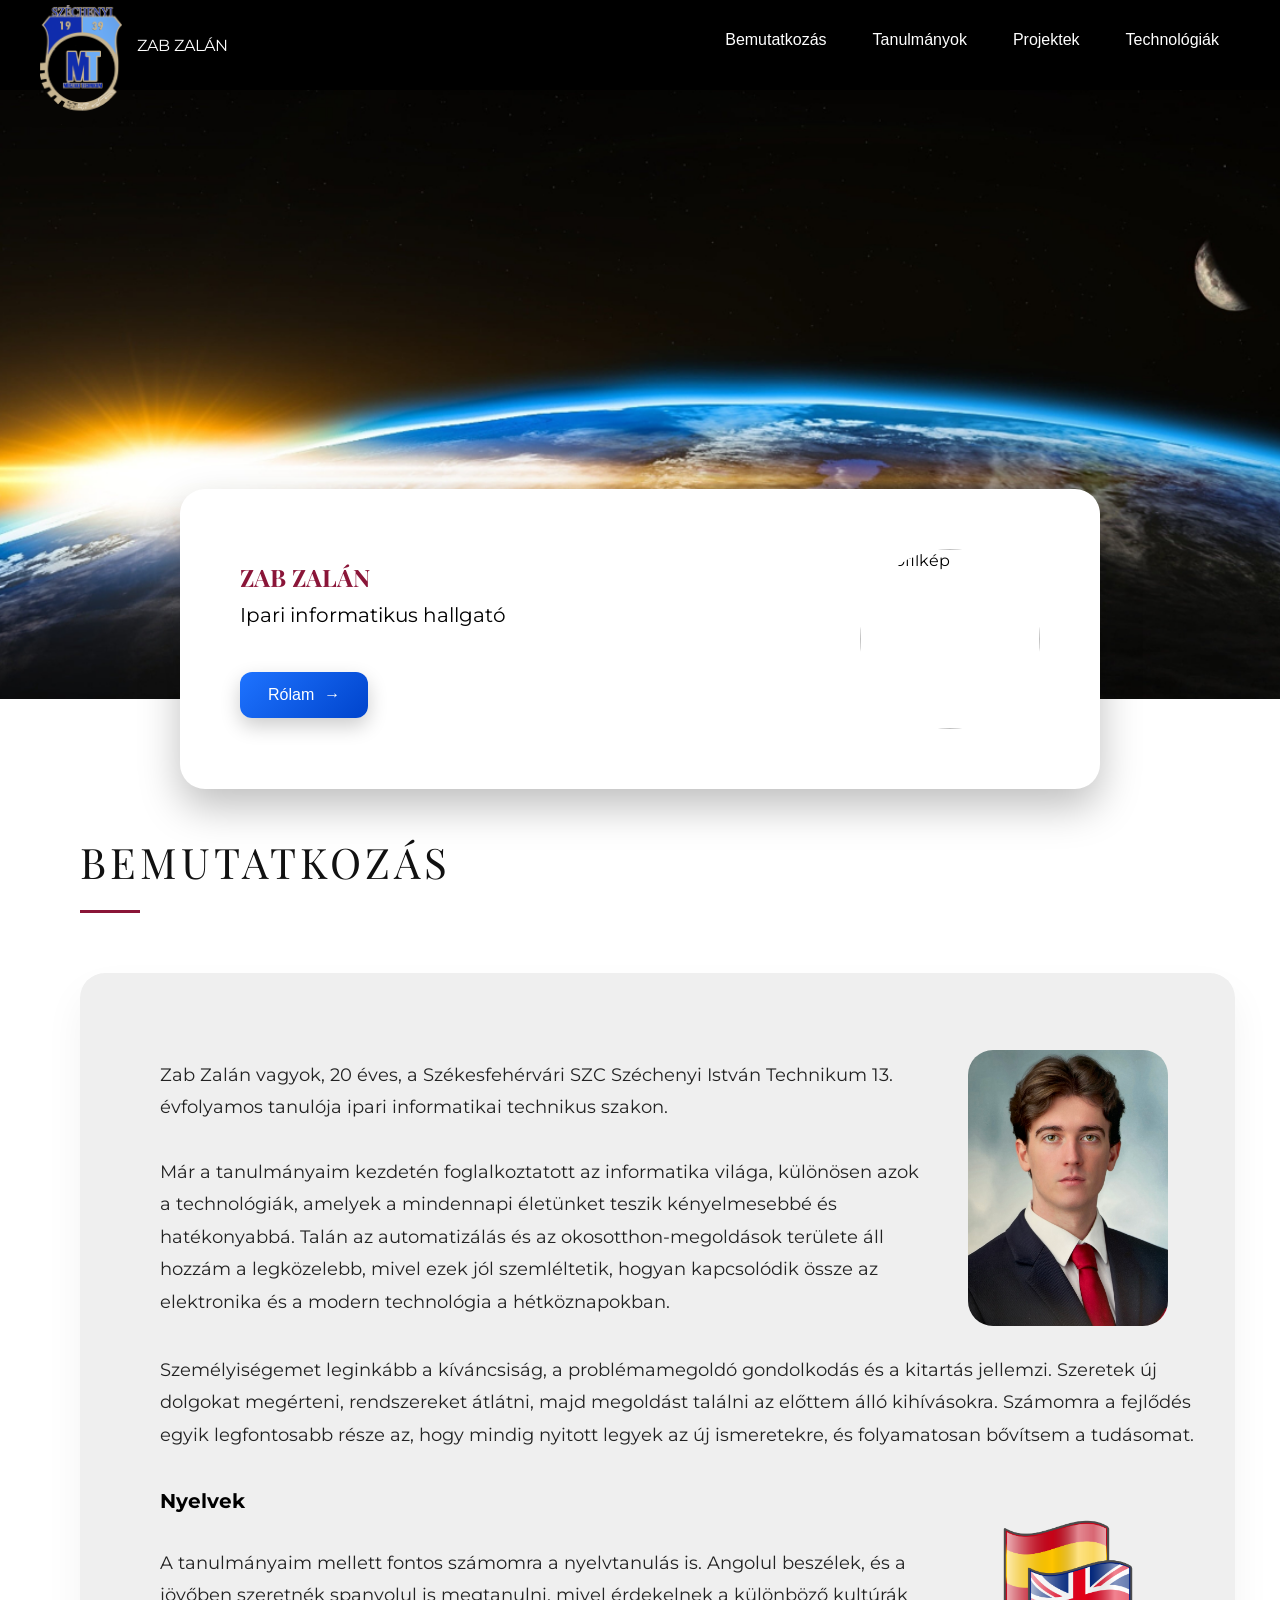
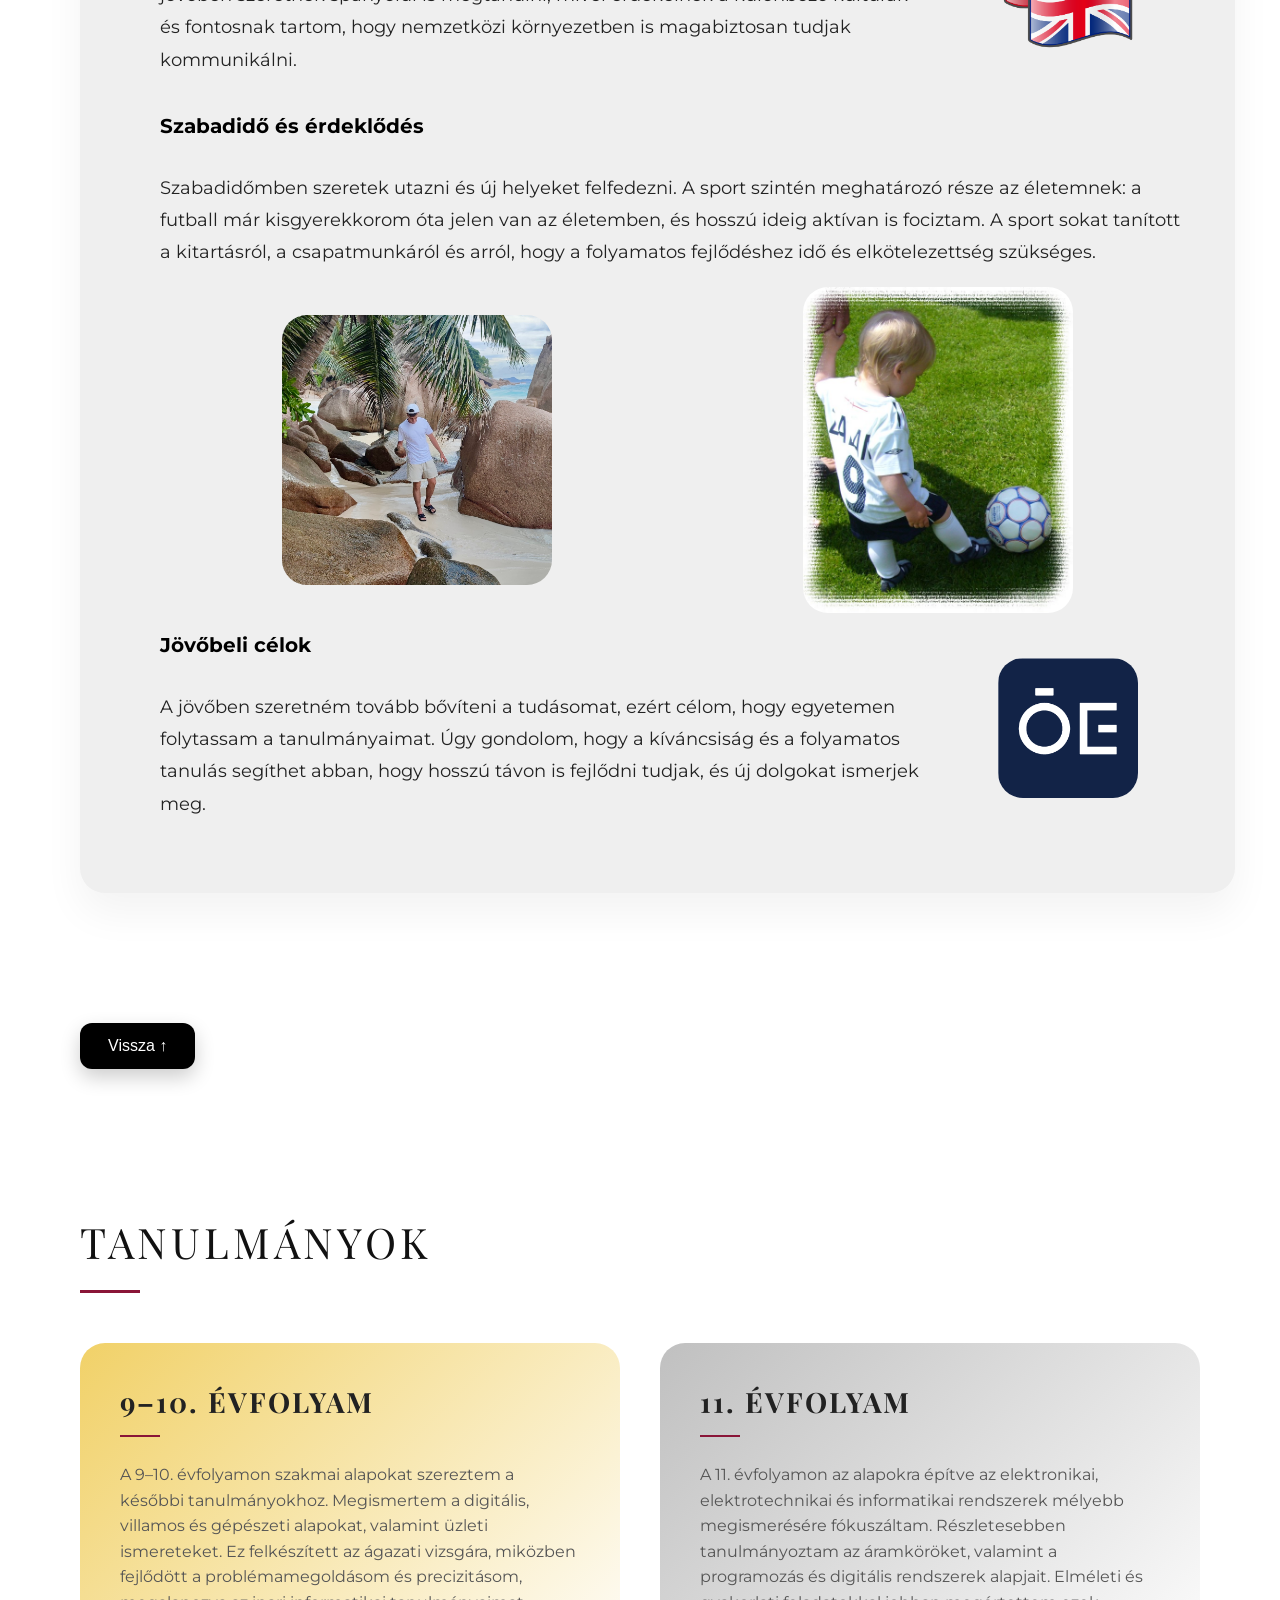
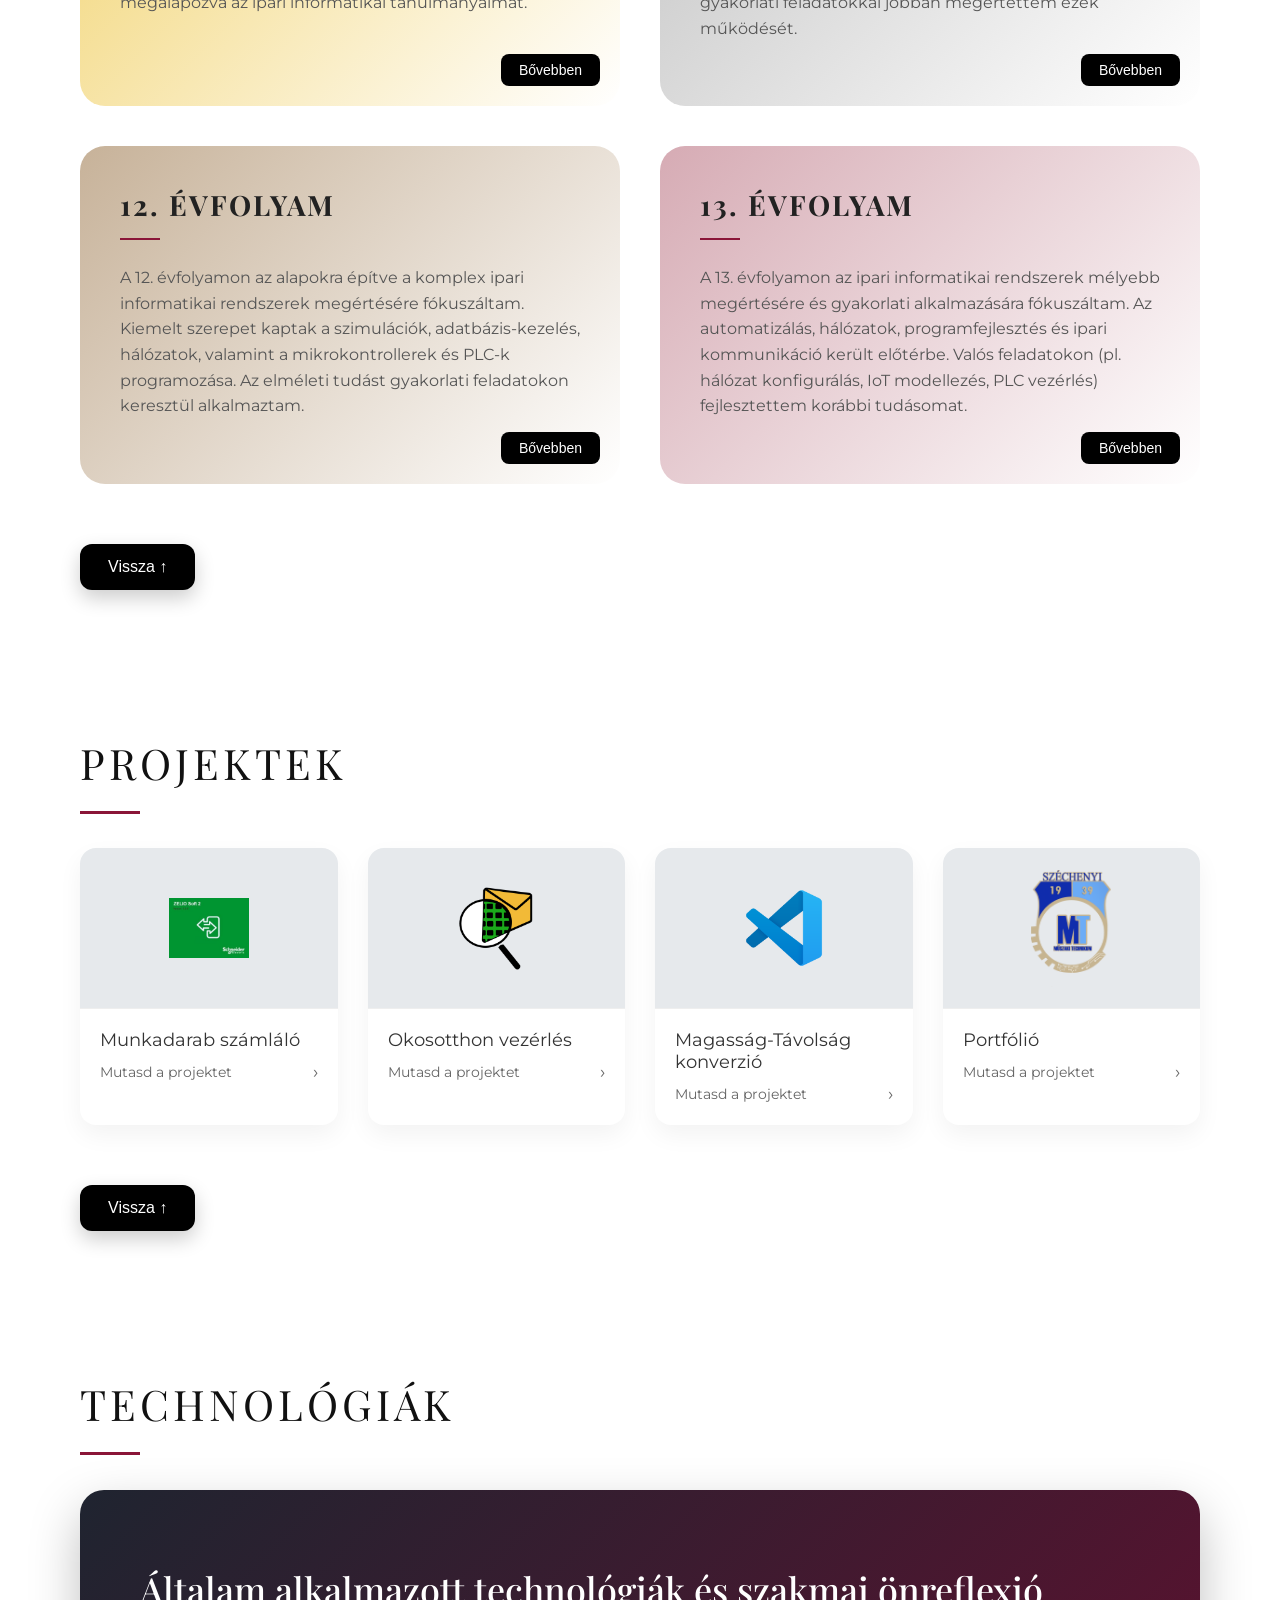
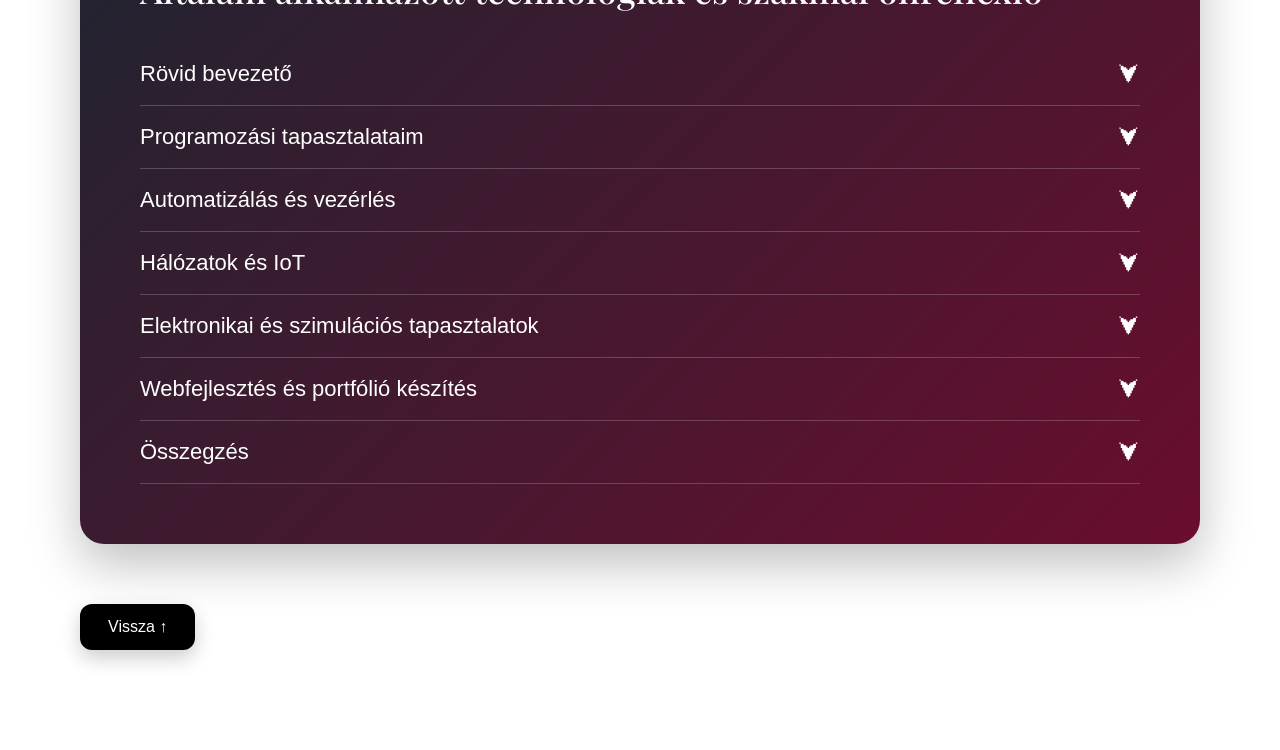
==== commit bed62aa4: "50" ====
--- a/index.html
+++ b/index.html
@@ -78,12 +78,11 @@
                             Zab Zalán vagyok, 20 éves, a Székesfehérvári SZC Széchenyi István Technikum 13. évfolyamos
                             tanulója ipari informatikai technikus szakon.
                             <br></br>
-                            Már a tanulmányaim kezdetétől fogva érdekelt az informatika világa, különösen azok a
-                            technológiák,
-                            amelyek a mindennapi életünket teszik kényelmesebbé és hatékonyabbá. Kifejezetten közel áll
-                            hozzám az automatizálás és az okosotthon-megoldások területe,
-                            mivel ezek jól szemléltetik, hogyan kapcsolódik össze a szoftver, az elektronika és a modern
-                            technológia a hétköznapokban.
+                            Már a tanulmányaim kezdetén foglalkoztatott az informatika világa, különösen azok a
+                            technológiák, amelyek a mindennapi életünket teszik kényelmesebbé és hatékonyabbá. Talán az
+                            automatizálás és az okosotthon-megoldások területe áll hozzám a legközelebb, mivel ezek jól
+                            szemléltetik, hogyan kapcsolódik össze az elektronika és a modern technológia a
+                            hétköznapokban.
                         </p>
                     </div>
                     <div class="me-image-box">
@@ -136,11 +135,9 @@
                     <div class="egyetem-box">
                         <h5>Jövőbeli célok</h5>
                         <p>
-                            A jövőben szeretném tovább mélyíteni a tudásomat az informatikai és mérnöki területen, ezért
-                            célom,
-                            hogy a Óbudai Egyetem hallgatója legyek. Úgy gondolom, hogy a kíváncsiság,
-                            a folyamatos tanulás és az új technológiák iránti érdeklődés segít abban, hogy hosszú távon
-                            is fejlődni tudjak ezen a területen.
+                            A jövőben szeretném tovább bővíteni a tudásomat, ezért célom, hogy egyetemen folytassam a
+                            tanulmányaimat. Úgy gondolom, hogy a kíváncsiság és a folyamatos tanulás segíthet abban,
+                            hogy hosszú távon is fejlődni tudjak, és új dolgokat ismerjek meg.
                         </p>
                     </div>
                     <div class="egyetem-image-box">
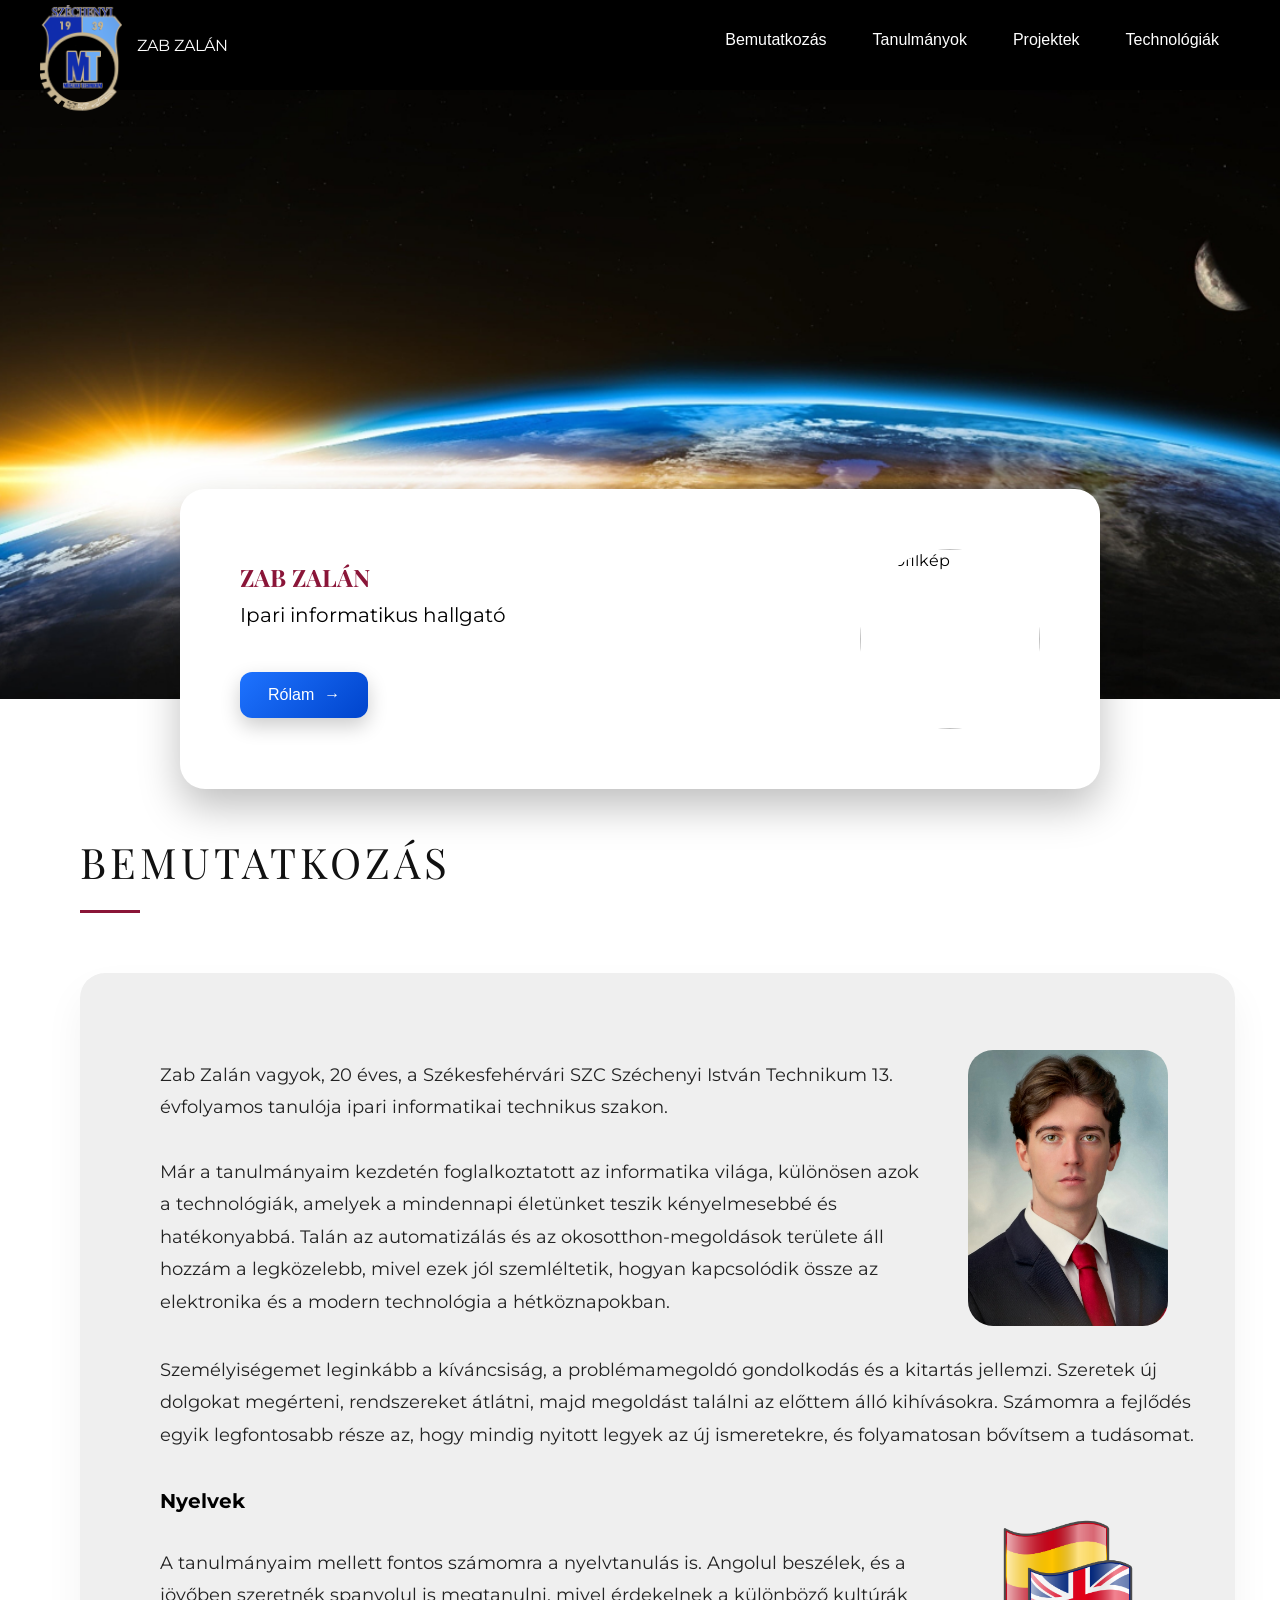
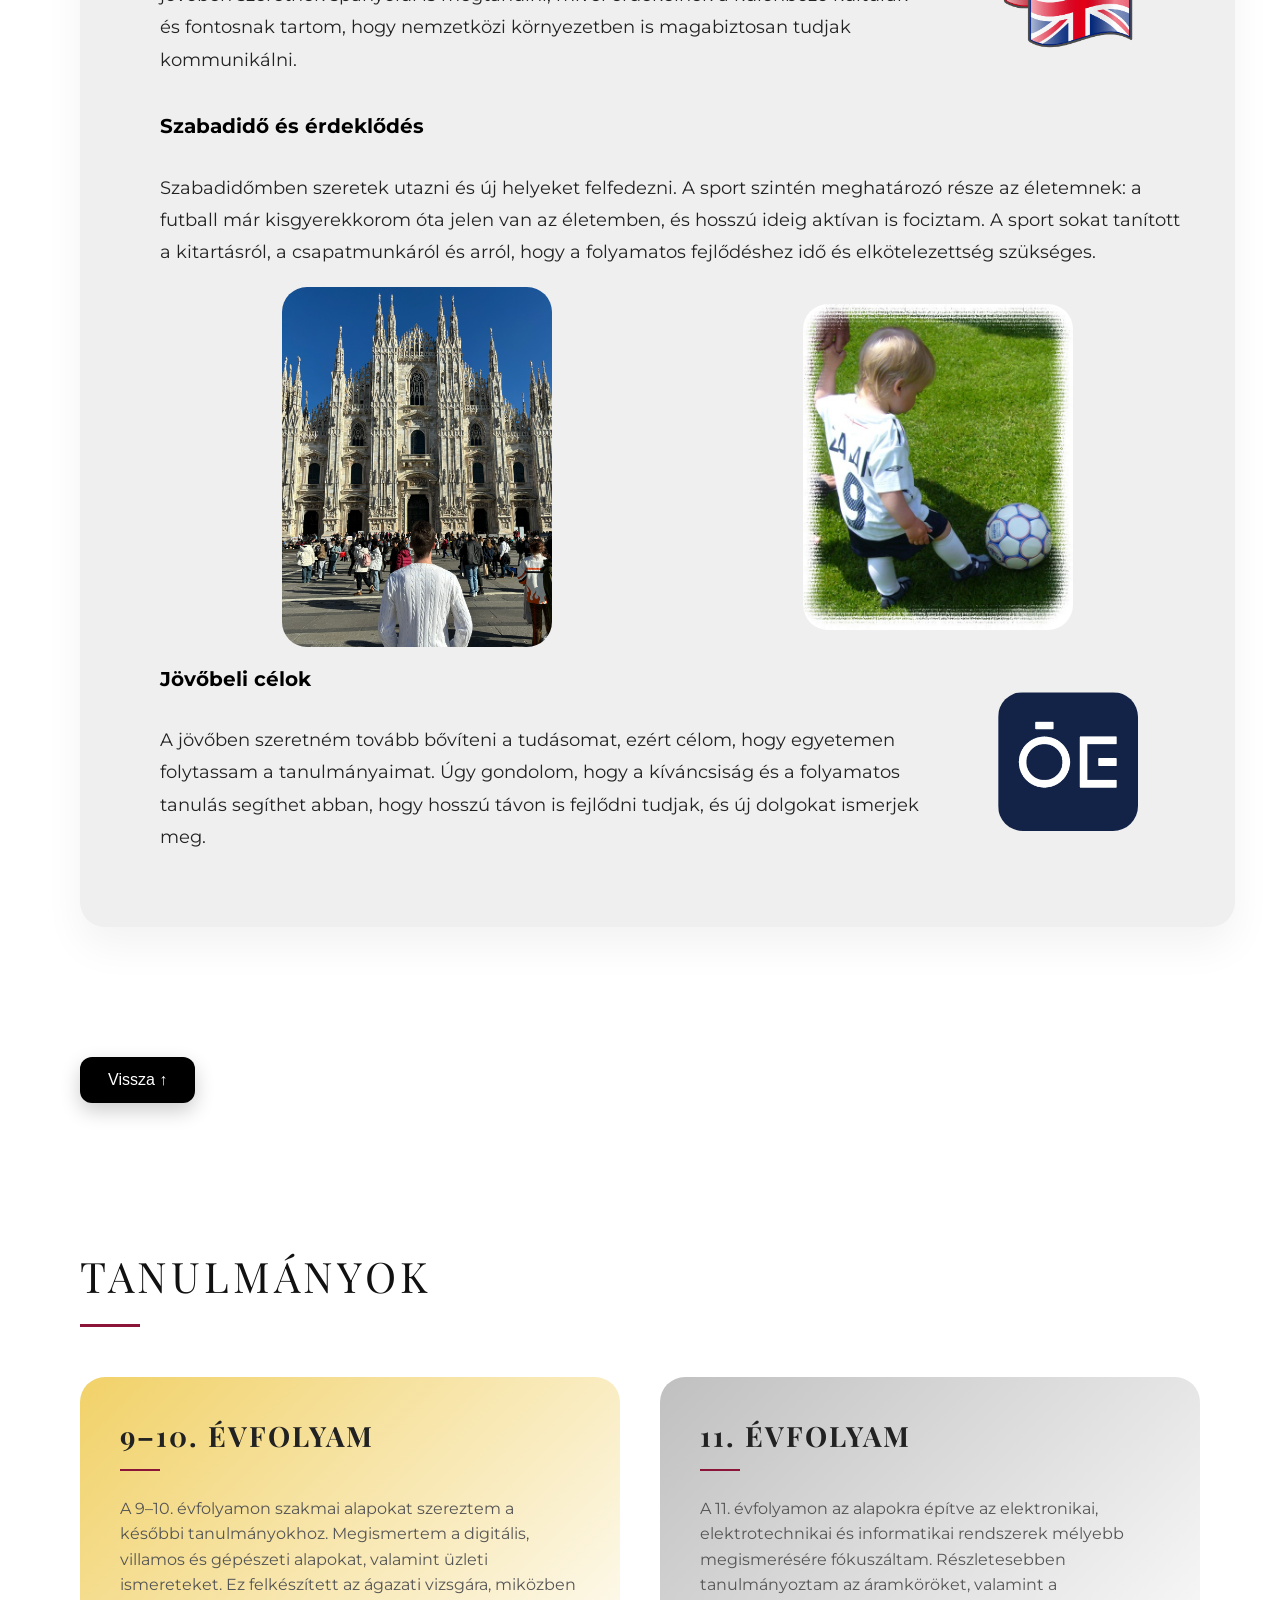
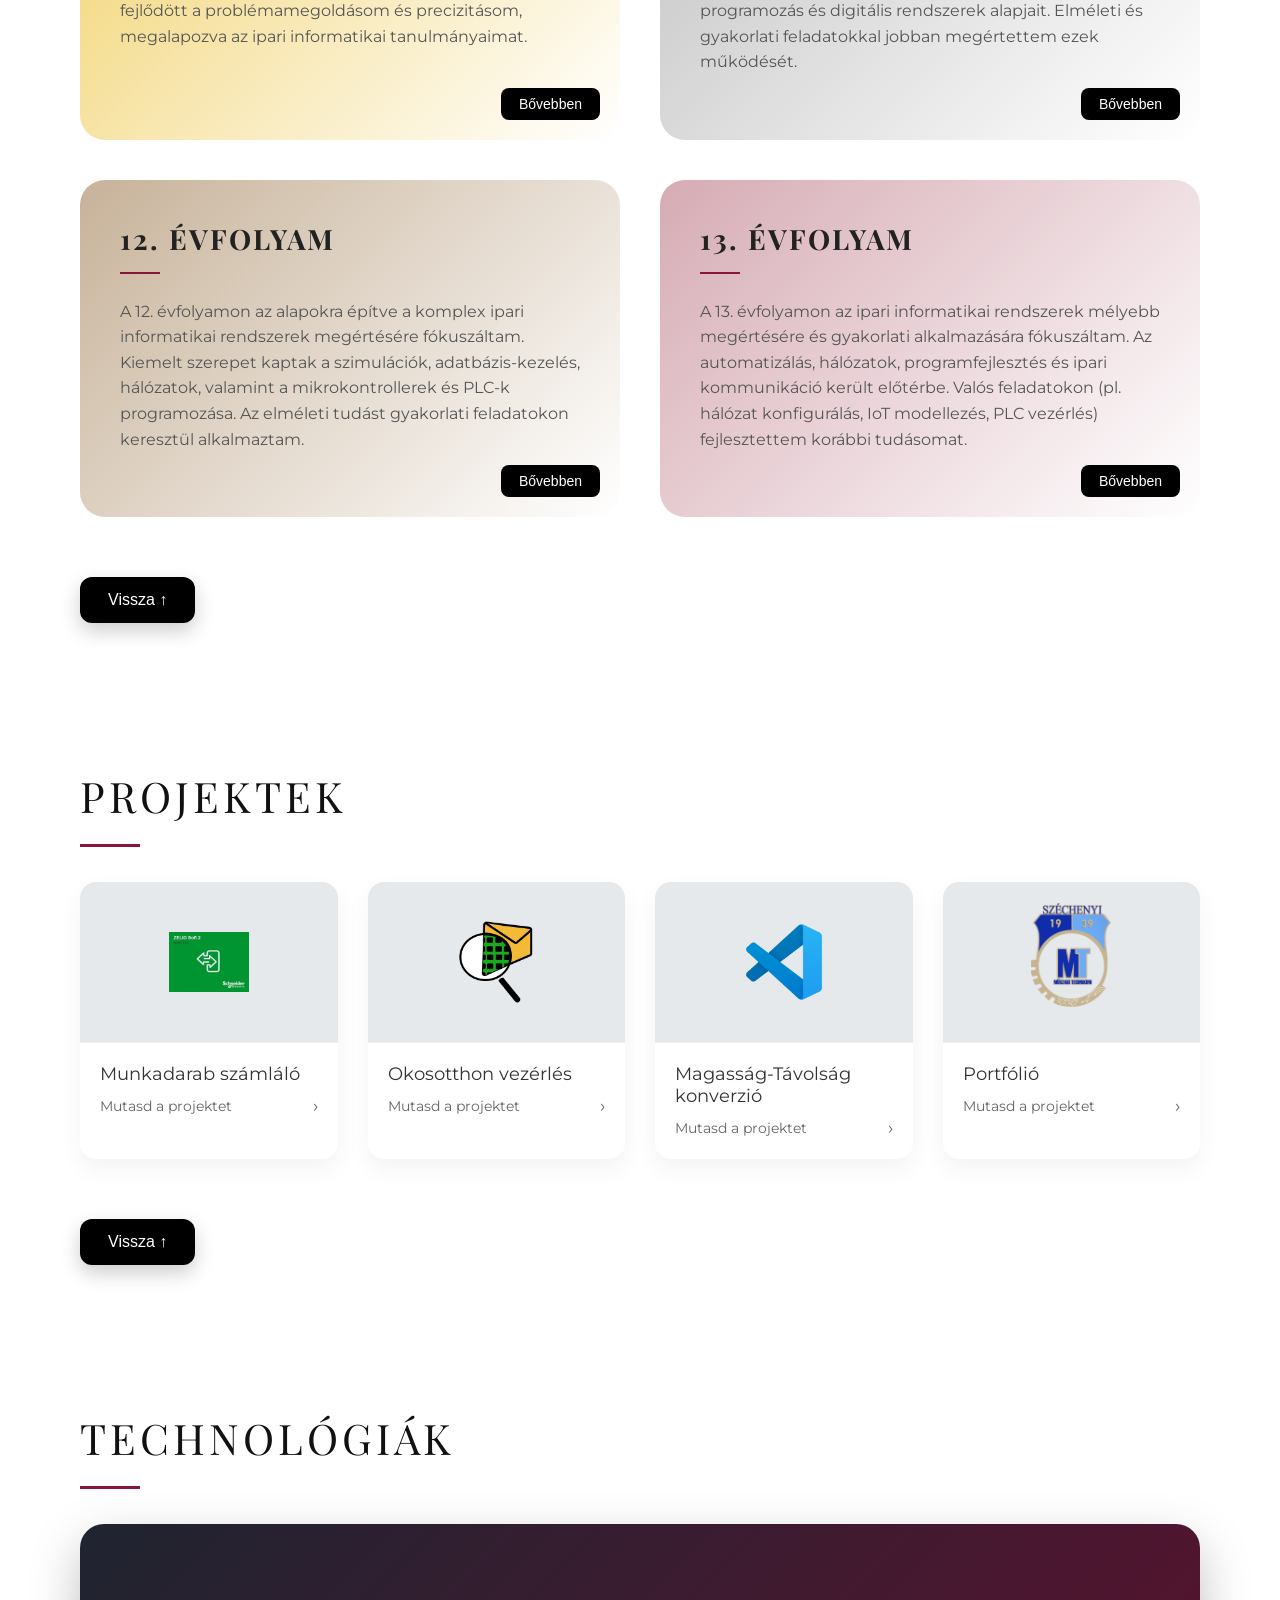
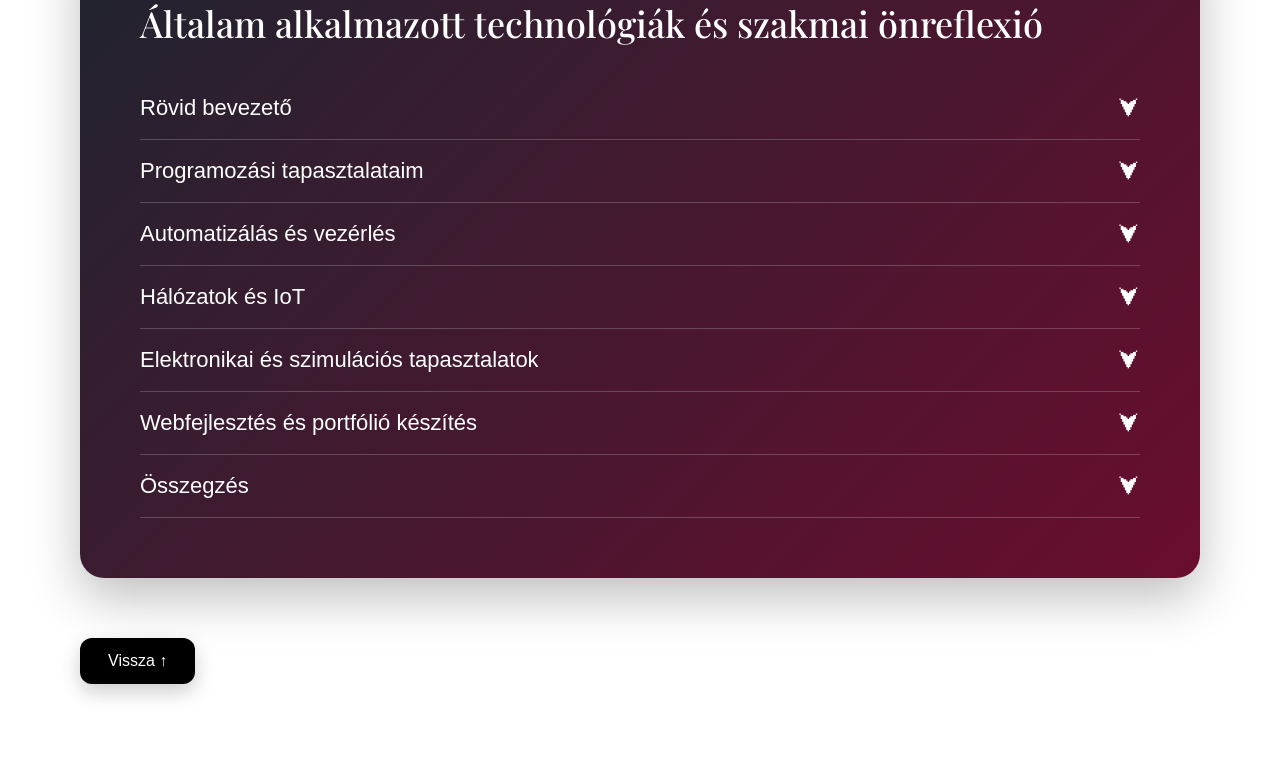
==== commit 87207156: "51" ====
--- a/index.html
+++ b/index.html
@@ -123,7 +123,7 @@
 
                 <div class="topic-grid">
                     <div class="travel-image-box">
-                        <img src="./style/Photos/me_travel.jpg" alt="travel">
+                        <img src="./style/Photos/metravel.jpeg" alt="travel">
                     </div>
 
                     <div class="foci-image-box">
@@ -667,15 +667,12 @@
                         <details>
                             <summary>Rövid bevezető</summary>
                             <p>
-                                Tanulmányaim során számos különböző technológiával találkoztam, amelyek közül többnek a
-                                gyakorlati alkalmazását is kipróbálhattam. A különböző területek – például a
-                                <b>programozás</b>, a <b>hálózatkezelés</b>, az <b>elektronika</b> és az
-                                <b>automatizálás</b> – eleinte különállónak
-                                tűntek számomra. Idővel azonban rájöttem, hogy ezek szorosan összekapcsolódnak
-                                egymással, és egy komplex rendszerben együtt működnek. Ez a felismerés segített abban,
-                                hogy átfogóbban gondolkodjak a tanultakról, és ne különálló tantárgyakként tekintsek
-                                rájuk, hanem egy egységes tudásként. Úgy érzem, ez nagyban hozzájárult a szemléletmódom
-                                fejlődéséhez.
+                                Tanulmányaim során több technológiával is találkoztam, és néhányat gyakorlatban is
+                                kipróbáltam. A <b>programozás</b>, <b>hálózatkezelés</b>, <b>elektronika</b> és
+                                <b>automatizálás</b> kezdetben különállónak tűntek, de később rájöttem, hogy szorosan
+                                összefüggnek és együtt működnek egy rendszerben. Ez segített abban, hogy egységes
+                                tudásként tekintsek rájuk, és fejlődjön a szemléletmódom.
+
                             </p>
                         </details>
 
@@ -683,14 +680,12 @@
                             <summary>Programozási tapasztalataim</summary>
                             <p>
                                 A programozási feladatok során megtapasztaltam, hogy nem elég csak <b>„működő”</b> kódot
-                                írni,
-                                hanem fontos az <b>átláthatóság</b> és a <b>logikus felépítés</b> is. Eleinte nehézséget
-                                okozott a
-                                hibák megtalálása, és gyakran hosszabb időt vett igénybe egy-egy probléma megoldása.
-                                Idővel azonban egyre tudatosabban kezdtem használni a fejlesztői környezeteket, és
-                                megtanultam lépésről lépésre átgondolni a feladatokat. Ez jelentősen fejlesztette a
-                                problémamegoldó képességemet és az algoritmikus gondolkodásomat. <b>Ma már sokkal
-                                    türelmesebben és átgondoltabban állok hozzá a feladatokhoz, mint korábban.</b>
+                                írni, fontos az <b>átláthatóság</b> és a <b>logikus felépítés</b> is. Eleinte nehéz volt
+                                a hibák keresése, és egy-egy feladat megoldása sok időt vett igénybe. Később
+                                tudatosabban kezdtem használni a fejlesztői környezeteket, és megtanultam lépésről
+                                lépésre gondolkodni, ami fejlesztette a problémamegoldó és algoritmikus készségeimet.
+                                <b>Ma már türelmesebben és átgondoltabban dolgozom.</b>
+
                             </p>
                         </details>
 
@@ -698,45 +693,37 @@
                             <summary>Automatizálás és vezérlés</summary>
                             <p>
                                 Az automatizálási és vezérlési feladatok során, például a <b>Zelio Soft</b>
-                                használatakor,
-                                rájöttem, hogy a logikai gondolkodás mennyire fontos a rendszerek működésében. Ezek a
-                                feladatok segítettek abban, hogy jobban <b>átlássam</b> a folyamatok lépéseit, és
-                                <b>megtanuljak
-                                    előre gondolkodni egy rendszer működéséről</b>. Meg kellett értenem, hogy egy adott
-                                bemenet
-                                milyen hatással van a kimenetre, és hogyan lehet ezt szabályozni. Ez a fajta
-                                gondolkodásmód közel áll hozzám, mert szeretem az olyan feladatokat, ahol egy rendszert
-                                kell felépíteni és működés közben átlátni.
+                                használatakor rájöttem, hogy a logikai gondolkodás kulcsfontosságú a rendszerek
+                                működésében. Ezek a feladatok segítettek jobban <b>átlátni</b> a folyamatokat és
+                                <b>előre gondolkodni a rendszer működéséről</b>. Meg kellett értenem, hogy a bemenetek
+                                hogyan hatnak a kimenetre és hogyan szabályozhatók. Ez a gondolkodásmód közel áll
+                                hozzám, mert szeretem a rendszerek felépítését és működés közbeni átlátását.
+
                             </p>
                         </details>
 
                         <details>
                             <summary>Hálózatok és IoT</summary>
                             <p>
-                                A hálózati gyakorlatok és az <b>IoT</b> feladatok során azt tapasztaltam meg, hogy az
-                                eszközök
-                                közötti kommunikáció megértése alapvető fontosságú. A <b>Cisco Packet Tracer</b>
-                                használata
-                                közben egyre jobban átláttam, hogyan épül fel egy hálózat, és hogyan kapcsolódnak össze
-                                különböző eszközök. Megtanultam az alapvető <b>hálózati beállításokat</b>, és azt is,
-                                hogy egy
+                                A hálózati gyakorlatok és az <b>IoT</b> feladatok során megtapasztaltam, hogy az
+                                eszközök közötti kommunikáció alapvető fontosságú. A <b>Cisco Packet Tracer</b>
+                                használata közben egyre jobban átláttam a hálózatok felépítését és az eszközök
+                                kapcsolódását. Megtanultam az alapvető <b>hálózati beállításokat</b> is, és azt, hogy a
                                 rendszer csak akkor működik jól, ha minden eleme megfelelően van konfigurálva. Ezek a
-                                feladatok segítettek abban, hogy rendszerekben gondolkodjak, ne csak egy-egy eszköz
-                                szintjén.
+                                feladatok segítettek rendszerszinten gondolkodni.
+
                             </p>
                         </details>
 
                         <details>
                             <summary>Elektronikai és szimulációs tapasztalatok</summary>
                             <p>
-                                Az elektronikai és szimulációs programok használata során fejlődött a precizitásom és a
-                                műszaki gondolkodásom. Ezeknél a feladatoknál különösen fontos volt a <b>pontosság</b>,
-                                mert
-                                egy kisebb hiba is az egész rendszer <b>hibás működéséhez</b> vezethetett. A különböző
-                                szimulációk során megtapasztaltam, hogy a <b>tervezés</b> és az <b>ellenőrzés</b>
-                                mennyire fontos
-                                része a munkának. Ez segített abban, hogy türelmesebb és alaposabb legyek a feladatok
-                                megoldása során, és jobban figyeljek a részletekre.
+                                Az elektronikai és szimulációs programok használata fejlesztette a precizitásomat és a
+                                műszaki gondolkodásomat. Kiemelten fontos volt a <b>pontosság</b>, mert egy apró hiba is
+                                <b>hibás működéshez</b> vezethetett. A szimulációk során megtapasztaltam a
+                                <b>tervezés</b> és <b>ellenőrzés</b> jelentőségét, ami segített alaposabban és
+                                türelmesebben dolgozni, valamint jobban figyelni a részletekre.
+
                             </p>
                         </details>
 
@@ -744,27 +731,25 @@
                             <summary>Webfejlesztés és portfólió készítés</summary>
                             <p>
                                 A webfejlesztési ismereteimet a <b>portfólió elkészítése</b> során tudtam a legjobban
-                                alkalmazni. Itt nemcsak a technikai tudásomra volt szükség, hanem arra is, hogy
-                                átgondoljam, hogyan mutassam be magamat és a munkáimat egy jól strukturált formában. Ez
-                                segített abban, hogy tudatosabban gondolkodjak a felépítésről és a <b>felhasználói
-                                    élményről</b>. A folyamat során azt is megtapasztaltam, hogy egy jól elkészített
-                                munka
-                                mögött sok apró döntés és <b>folyamatos javítás</b> áll.
+                                alkalmazni. Nemcsak a technikai tudásomra volt szükség, hanem arra is, hogy átgondoljam
+                                a bemutatás módját és a struktúrát. Ez segített tudatosabban gondolkodni a felépítésről
+                                és a <b>felhasználói élményről</b>. A folyamat során megtapasztaltam, hogy egy jó munka
+                                sok apró döntésből és <b>folyamatos javításból</b> áll.
+
                             </p>
                         </details>
 
                         <details>
                             <summary>Összegzés</summary>
                             <p>
-                                Összességében úgy érzem, hogy az általam alkalmazott technológiák nemcsak különálló
-                                eszközök vagy programok voltak, hanem a <b>szakmai fejlődésem fontos állomásai.</b> A
-                                használatuk során fejlődött a problémamegoldó képességem, a precizitásom, a logikus
-                                gondolkodásom és a rendszerszintű látásmódom. A <b>portfólió elkészítése</b> abban is
-                                segített,
-                                hogy tudatosabban átgondoljam, milyen területek állnak hozzám a legközelebb. Számomra
-                                egyértelművé vált, hogy leginkább azok a technológiák érdekelnek, amelyek az
-                                informatika, az automatizálás, a hálózatok és az okoseszközök világát kapcsolják össze,
-                                ezért a jövőben is ezen a területen is szeretnék tovább fejlődni.
+                                Összességében az általam használt technológiák nemcsak eszközök voltak, hanem a
+                                <b>szakmai fejlődésem fontos állomásai</b>. Használatuk során fejlődött a
+                                problémamegoldásom, a precizitásom, a logikus gondolkodásom és a rendszerszintű
+                                látásmódom. A <b>portfólió elkészítése</b> segített abban is, hogy felismerjem a hozzám
+                                legközelebb álló területeket. Számomra egyértelművé vált, hogy az informatika,
+                                automatizálás, hálózatok és okoseszközök összekapcsolása érdekel leginkább, ezért ezen a
+                                területen szeretnék tovább fejlődni.
+
                             </p>
                         </details>
 
